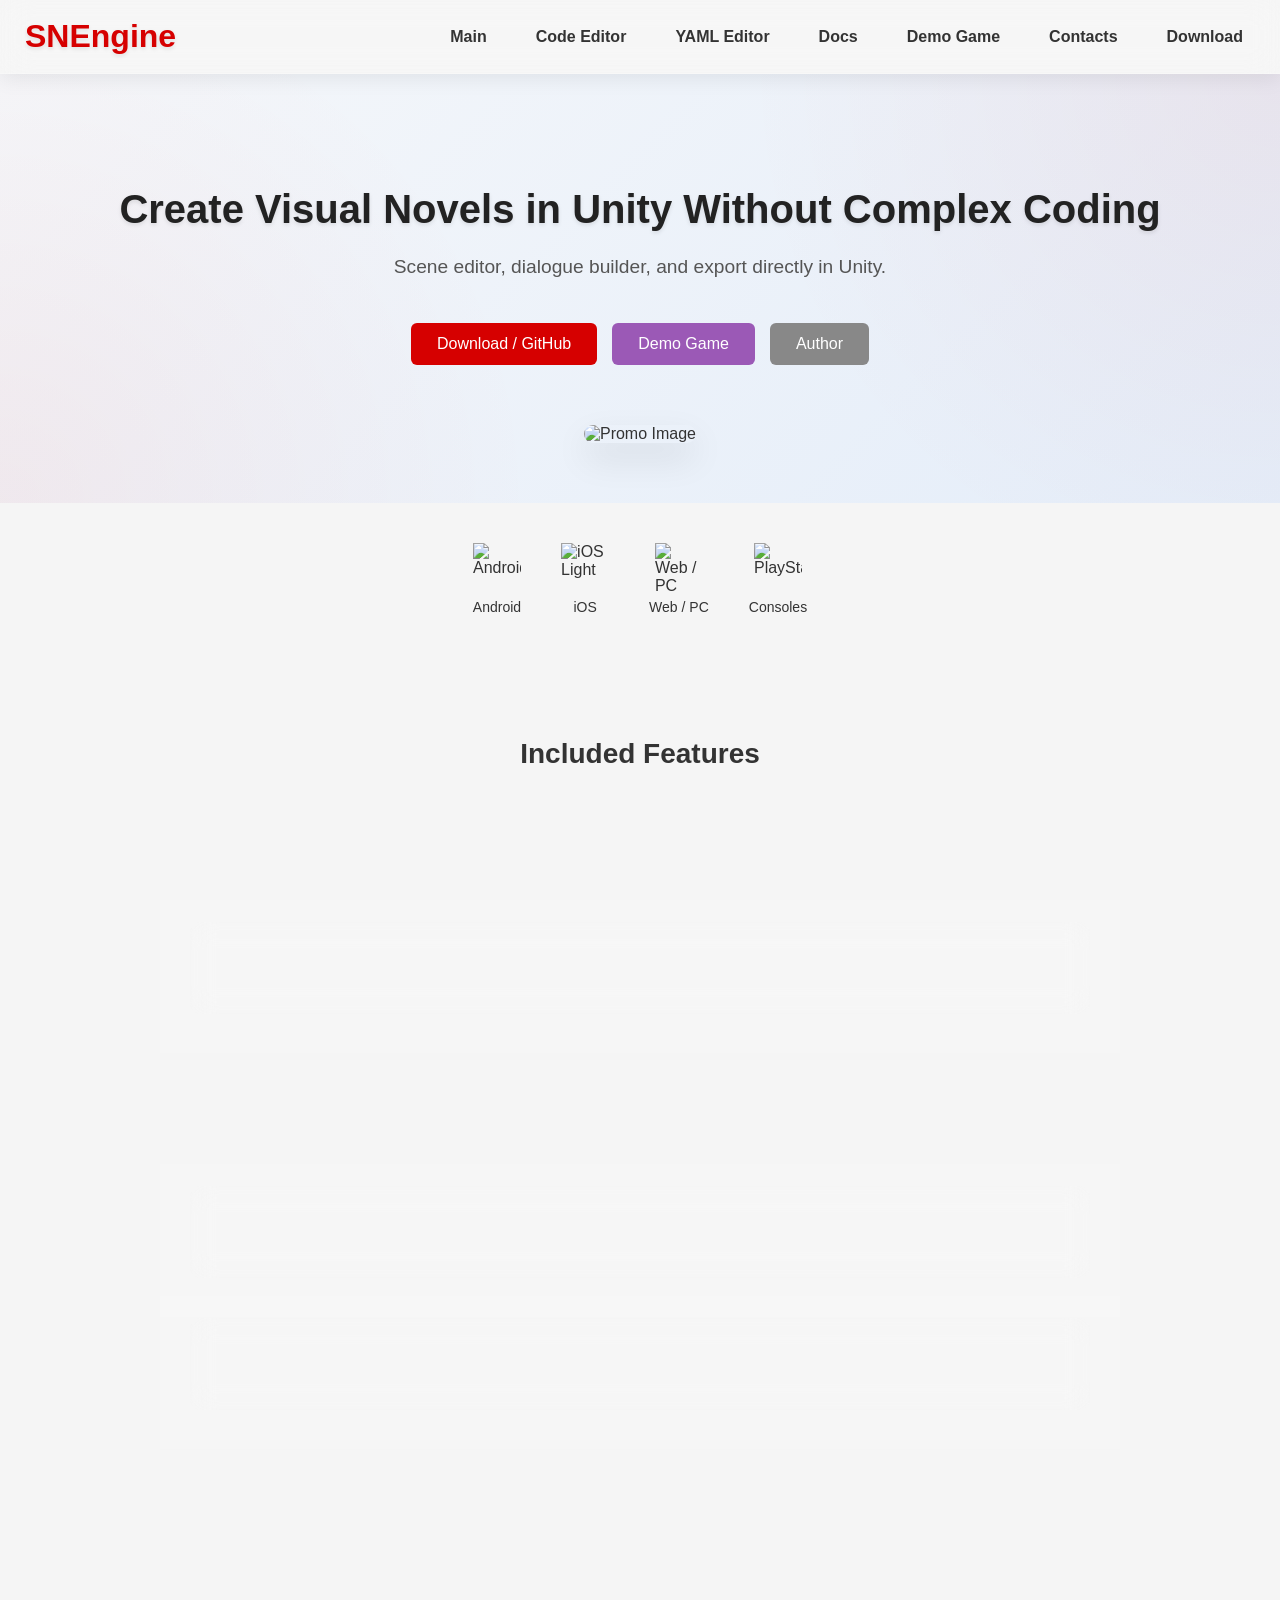
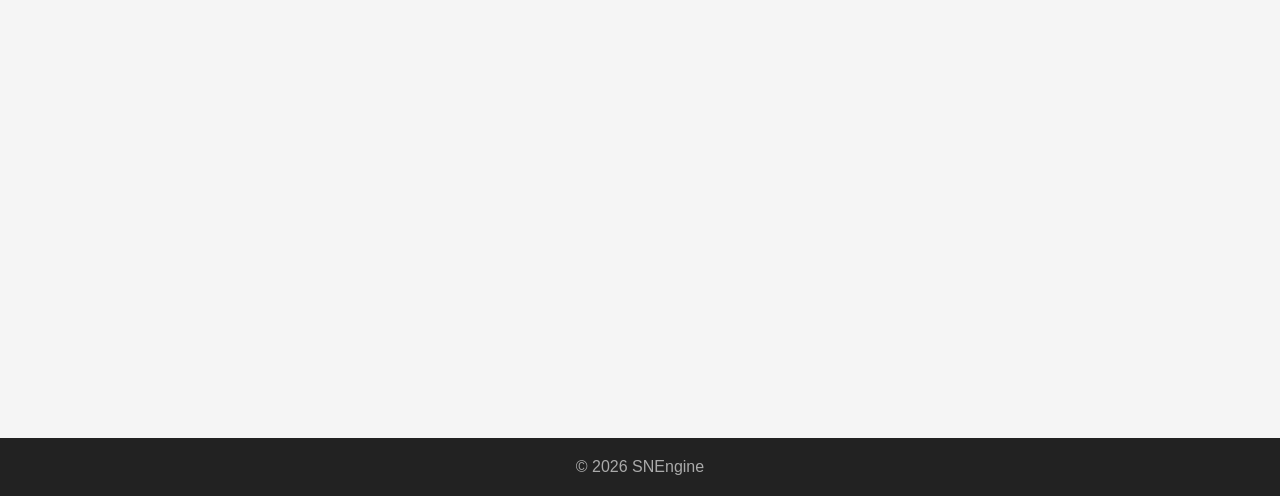
==== index.html @ 3da5b7a4 "updates" ====
<!DOCTYPE html>
<html lang="en">
<head>
  <meta charset="UTF-8">
  <meta name="viewport" content="width=device-width, initial-scale=1.0">
  <title>SNEngine — Unity Visual Novel Package</title>
  <link rel="stylesheet" href="styles.css">
  <link rel="icon" type="image/x-icon" href="icon.ico">
  <link rel="icon" type="image/png" href="icon.png">
</head>
<body>
<header class="header">
  <div class="logo">SNEngine</div>
  <nav class="nav">
    <a href="#main">Main</a>
    <a href="code-editor.html">Code Editor</a>
    <a href="yaml-editor.html">YAML Editor</a>
    <a href="https://github.com/SNEngine/SNEngineDocs/wiki/" target="_blank">Docs</a>
    <a href="https://github.com/SNEngine/Nagatoro-Novel-Game" target="_blank">Demo Game</a>
    <a href="https://t.me/Siphome" target="_blank">Contacts</a>
    <a href="https://github.com/Siphoin/SNEngine" target="_blank">Download</a>
  </nav>
</header>

<section class="hero" id="main">
  <h2>Create Visual Novels in Unity Without Complex Coding</h2>
  <p>Scene editor, dialogue builder, and export directly in Unity.</p>
  <div class="hero-buttons">
    <button class="cta" onclick="window.open('https://github.com/Siphoin/SNEngine', '_blank')">Download / GitHub</button>
    <button class="cta demo-btn" onclick="window.open('https://github.com/Siphoin/Nagatoro-Novel-Game', '_blank')">Demo Game</button>
    <button class="author-btn" onclick="window.open('https://github.com/Siphoin', '_blank')">Author</button>
  </div>
  <img src="images/promo.png" alt="Promo Image">
</section>

  <section class="platforms">
    <div class="platform">
      <img src="images/android.png" alt="Android">
      <span>Android</span>
    </div>
    <div class="platform">
      <img class="ios-light" src="images/ios-light.png" alt="iOS Light">
      <img class="ios-dark" src="images/ios-dark.png" alt="iOS Dark">
      <span>iOS</span>
    </div>
    <div class="platform">
      <img src="images/web.png" alt="Web / PC">
      <span>Web / PC</span>
    </div>
    <div class="platform">
      <img src="images/playstation.png" alt="PlayStation">
      <span>Consoles</span>
    </div>
  </section>

  <section class="section" id="download">
    <h2>Included Features</h2>
    <div class="features-list">
      <div class="feature reveal left">
        <img src="images/feature1.png" alt="Dialogue System">
        <p>Node-based Dialogue System</p>
      </div>
      <div class="feature reveal right">
        <img src="images/feature2.png" alt="Main Menu">
        <p>Main Menu</p>
      </div>
      <div class="feature reveal left">
        <img src="images/feature3.png" alt="Save System">
        <p>Ready-to-use Save System</p>
      </div>
      <div class="feature reveal right">
        <img src="images/feature4.png" alt="Shaders">
        <p>Shaders</p>
      </div>
      <div class="feature reveal left">
        <img src="images/feature5.png" alt="Customization">
        <p>Customization</p>
      </div>
      <div class="feature reveal right">
        <img src="images/feature6.png" alt="Addons">
        <p>Addons & Plugin Extension</p>
      </div>
      <div class="feature reveal left">
        <img src="images/feature7.png" alt="Input System">
        <p>Cross-platform Input System</p>
      </div>
      <div class="feature reveal right">
        <img src="images/feature8.png" alt="Easy Localization">
        <p>Easy Localization for Games</p>
      </div>
      <div class="feature reveal left">
        <img src="images/feature9.png" alt="Audio">
        <p>Simple Audio system</p>
      </div>
    </div>
  </section>


  <footer class="footer">
    © <span id="currentYear"></span> SNEngine
  </footer>

  <script>
    document.getElementById('currentYear').textContent = new Date().getFullYear();

    const reveals = document.querySelectorAll('.reveal');
    function revealOnScroll() {
      const trigger = window.innerHeight * 0.85;
      reveals.forEach((el, index) => {
        const rect = el.getBoundingClientRect().top;
        if (rect < trigger && rect + el.offsetHeight > 0) {
          // Add a slight delay for staggered animation
          setTimeout(() => {
            el.classList.add('visible');
          }, index * 100);
        } else {
          el.classList.remove('visible');
        }
      });
    }

    // Header scroll effect
    const header = document.querySelector('.header');
    window.addEventListener('scroll', () => {
      if (window.scrollY > 50) {
        header.classList.add('scrolled');
      } else {
        header.classList.remove('scrolled');
      }
    });

    // Set active navigation link based on current page
    const currentPage = window.location.pathname.split('/').pop();
    const navLinks = document.querySelectorAll('.nav a');
    navLinks.forEach(link => {
      if (link.getAttribute('href') === currentPage ||
          (currentPage === '' && link.getAttribute('href') === '#main')) {
        link.classList.add('active');
      }
    });

    window.addEventListener('scroll', revealOnScroll);
    window.addEventListener('resize', revealOnScroll);
    revealOnScroll();
  </script>
</body>
</html>
---- styles.css ----
/* Общие стили */
body {
    margin: 0;
    padding: 0;
    font-family: Arial, sans-serif;
    background: #f5f5f5;
    color: #333;
}

/* Header */
.header {
    backdrop-filter: blur(15px);
    background: rgba(255, 255, 255, 0.15);
    border-bottom: 1px solid rgba(255, 255, 255, 0.2);
    box-shadow: 0 4px 20px rgba(0,0,0,0.08);
    color: white;
    padding: 18px 25px;
    display: flex;
    justify-content: space-between;
    align-items: center;
    position: sticky;
    top: 0;
    z-index: 50;
    transition: all 0.3s ease;
}

.header.scrolled {
    background: rgba(255, 255, 255, 0.95);
    backdrop-filter: blur(20px);
    box-shadow: 0 4px 25px rgba(0,0,0,0.15);
}

.logo {
    font-size: 32px;
    font-weight: bold;
    color: #d60000;
    text-shadow: 0 2px 4px rgba(0,0,0,0.1);
    transition: all 0.3s ease;
}

.nav {
    display: flex;
    gap: 25px;
}

.nav a {
    color: #333;
    text-decoration: none;
    font-weight: 600;
    font-size: 16px;
    padding: 8px 12px;
    border-radius: 6px;
    transition: all 0.3s ease;
    position: relative;
}

.nav a:hover {
    color: #d60000;
    background: rgba(214, 0, 0, 0.08);
}

.nav a.active {
    color: #d60000;
    background: rgba(214, 0, 0, 0.15);
}

/* Dark mode header adjustments */
@media (prefers-color-scheme: dark) {
    .header {
        background: rgba(30, 30, 30, 0.7);
        border-bottom: 1px solid rgba(255, 255, 255, 0.1);
    }

    .header.scrolled {
        background: rgba(30, 30, 30, 0.95);
    }

    .nav a {
        color: #ddd;
    }

    .nav a:hover {
        background: rgba(214, 0, 0, 0.15);
    }

    .nav a.active {
        background: rgba(214, 0, 0, 0.25);
    }
}

/* Hero */
.hero {
    text-align: center;
    padding: 80px 20px 60px;
    background: linear-gradient(135deg, #f5f7fa 0%, #e4edf9 100%);
    position: relative;
    overflow: hidden;
    color: #333;
}

/* YAML Editor Hero Section - Different background */
.yaml-hero-section {
    background: linear-gradient(135deg, #f0f7f5 0%, #e0f0e9 100%);
}

.hero::before {
    content: "";
    position: absolute;
    top: 0;
    left: 0;
    right: 0;
    bottom: 0;
    background: radial-gradient(circle at top right, rgba(214, 0, 0, 0.05) 0%, transparent 40%),
                radial-gradient(circle at bottom left, rgba(214, 0, 0, 0.05) 0%, transparent 40%);
    pointer-events: none;
}

.hero h2 {
    position: relative;
    font-size: 2.5rem;
    margin-bottom: 20px;
    color: #222;
    text-shadow: 0 2px 4px rgba(0,0,0,0.1);
}

.hero p {
    position: relative;
    font-size: 1.2rem;
    max-width: 700px;
    margin: 0 auto 40px;
    color: #555;
    line-height: 1.6;
}

/* Dark mode adjustments for hero section */
@media (prefers-color-scheme: dark) {
    .hero {
        background: linear-gradient(135deg, #2c2c2c 0%, #1a1a2e 100%);
        color: #eee;
    }

    .hero h2 {
        color: #fff;
        text-shadow: 0 2px 4px rgba(0,0,0,0.3);
    }

    .hero p {
        color: #ccc;
    }
}

.hero img {
    max-width: 100%;
    border-radius: 12px;
    box-shadow: 0 15px 35px rgba(0,0,0,0.1);
    margin-top: 20px;
}

.hero-buttons {
    display: flex;
    justify-content: center;
    gap: 15px;
    flex-wrap: wrap;
    margin-bottom: 40px;
    position: relative;
}

.cta {
    padding: 12px 26px;
    font-size: 16px;
    border: none;
    border-radius: 6px;
    background: #d60000;
    color: white;
    cursor: pointer;
    transition: 0.2s;
}

.cta:hover {
    background: #b10000;
}

.author-btn {
    padding: 12px 26px;
    font-size: 16px;
    border: none;
    border-radius: 6px;
    background: #888;
    color: white;
    cursor: pointer;
    transition: 0.2s;
}

.author-btn:hover {
    background: #555;
}

/* Demo Game button (фиолетовый) */
.demo-btn {
    background-color: #9b59b6;
    color: white;
}

.demo-btn:hover {
    background-color: #8e44ad;
}

/* Section */
.section {
    padding: 60px 20px;
    text-align: center;
    color: #333;
}

/* Carousel Section */
.carousel-container {
    position: relative;
    max-width: 800px;
    margin: 0 auto;
    padding: 20px;
    display: flex;
    flex-direction: column;
    align-items: center;
}

.carousel {
    position: relative;
    width: 100%;
    height: 400px;
    overflow: hidden;
    border-radius: 12px;
    box-shadow: 0 10px 30px rgba(0,0,0,0.15);
    background: #f5f5f5;
    backdrop-filter: blur(5px);
    display: flex;
    align-items: center;
    justify-content: center;
}

.carousel-image {
    width: 100%;
    height: 100%;
    object-fit: contain;
    opacity: 0;
    transition: opacity 0.5s ease;
    position: absolute;
    top: 0;
    left: 0;
    right: 0;
    bottom: 0;
    margin: auto;
}

.carousel-image.active {
    opacity: 1;
}

.carousel-nav {
    display: flex;
    justify-content: space-between;
    margin-top: 15px;
    max-width: 800px;
    width: 100%;
    padding: 0 20px;
    box-sizing: border-box;
}

.carousel-btn {
    background: rgba(255, 255, 255, 0.8);
    border: none;
    width: 45px;
    height: 45px;
    border-radius: 50%;
    font-size: 18px;
    cursor: pointer;
    box-shadow: 0 2px 10px rgba(0,0,0,0.2);
    transition: all 0.3s ease;
    z-index: 10;
    margin: 0 10px;
}

.carousel-btn:hover {
    background: rgba(255, 255, 255, 1);
    transform: scale(1.1);
}

.carousel-indicators {
    display: flex;
    justify-content: center;
    gap: 10px;
    margin-top: 15px;
}

.indicator {
    width: 12px;
    height: 12px;
    border-radius: 50%;
    background: rgba(200, 200, 200, 0.5);
    cursor: pointer;
    transition: background 0.3s ease;
}

.indicator.active {
    background: #d60000;
}

.screenshot:hover {
    transform: translateY(-5px);
    box-shadow: 0 15px 35px rgba(0,0,0,0.2);
}

/* Purpose Content Styling */
.purpose-content {
    max-width: 800px;
    margin: 0 auto 40px;
    text-align: left;
    line-height: 1.8;
}

.purpose-content p {
    margin: 15px 0;
    padding: 15px 0;
}

/* File Types Grid */
.file-types-grid {
    display: grid;
    grid-template-columns: repeat(auto-fit, minmax(280px, 1fr));
    gap: 25px;
    width: 90%;
    max-width: 1000px;
    margin: 30px auto;
}

.file-type-card {
    background: rgba(255, 255, 255, 0.1);
    border-radius: 12px;
    padding: 25px;
    text-align: center;
    transition: all 0.3s ease;
    backdrop-filter: blur(10px);
    border: 1px solid rgba(255, 255, 255, 0.15);
}

.file-type-card:hover {
    transform: translateY(-5px);
    box-shadow: 0 12px 30px rgba(0,0,0,0.2);
    background: rgba(255, 255, 255, 0.15);
}

.file-icon {
    font-size: 40px;
    margin-bottom: 15px;
}

.file-type-card h3 {
    margin: 15px 0 10px;
    font-size: 1.2em;
    color: #d60000;
}

.file-type-card p {
    margin: 0;
    line-height: 1.5;
    color: #555;
}

/* Dark mode adjustments for sections */
@media (prefers-color-scheme: dark) {
    .section {
        color: #eee;
    }

    .purpose-content p {
        color: #ccc;
    }

    .file-type-card p {
        color: #ccc;
    }

    .file-type-card h3 {
        color: #ff6b6b;
    }
}

/* Text alignment */
.text-center {
    text-align: center;
    max-width: 800px;
    margin: 0 auto 30px;
    line-height: 1.6;
}

.section h2 {
    font-size: 28px;
    margin-bottom: 20px;
}

/* Platforms */
.platforms {
    display: flex;
    justify-content: center;
    gap: 40px;
    align-items: center;
    padding: 40px 20px;
}

.platform {
    display: flex;
    flex-direction: column;
    align-items: center;
}

.platform img {
    width: 48px;
    height: 48px;
}

.platform span {
    margin-top: 8px;
    font-size: 14px;
}

/* Features (glass style) */
.features-list {
    display: flex;
    flex-direction: column;
    gap: 40px;
    width: 80%;
    max-width: 900px;
    margin: auto;
}

.feature {
    display: flex;
    align-items: center;
    gap: 30px;
    opacity: 0;
    transform: translateY(40px);
    transition: 0.8s ease;
    border-radius: 12px;
    padding: 20px;
    backdrop-filter: blur(12px);
    background: rgba(255, 255, 255, 0.15);
    border: 1px solid rgba(255, 255, 255, 0.2);
    box-shadow: 0 8px 20px rgba(0,0,0,0.08);
}

.feature:nth-child(even) {
    background: rgba(255, 255, 255, 0.12);
}

.feature img {
    width: 300px;
    border-radius: 12px;
}

.feature.left { flex-direction: row; }
.feature.right { flex-direction: row-reverse; }
.feature.visible { opacity: 1; transform: translateY(0); }

/* Feature Grid for Editor Pages */
.features-grid {
    display: grid;
    grid-template-columns: repeat(auto-fill, minmax(280px, 1fr));
    gap: 25px;
    width: 90%;
    max-width: 1200px;
    margin: 0 auto;
}

.feature-card {
    background: rgba(255, 255, 255, 0.1);
    border-radius: 16px;
    padding: 30px;
    text-align: center;
    transition: all 0.3s ease;
    backdrop-filter: blur(10px);
    border: 1px solid rgba(255, 255, 255, 0.15);
    opacity: 0;
    transform: translateY(20px);
    transition: opacity 0.6s ease, transform 0.6s ease, box-shadow 0.3s ease;
    color: #333;
}

.feature-card:hover {
    transform: translateY(-5px);
    box-shadow: 0 12px 30px rgba(0,0,0,0.2);
    background: rgba(255, 255, 255, 0.15);
}

.feature-card.visible {
    opacity: 1;
    transform: translateY(0);
}

.feature-icon {
    font-size: 40px;
    margin-bottom: 15px;
}

.feature-card h3 {
    margin: 15px 0 10px;
    font-size: 1.3em;
    color: #d60000;
}

.feature-card p {
    margin: 0;
    line-height: 1.5;
    color: #555;
}

/* Dark mode adjustments for feature cards */
@media (prefers-color-scheme: dark) {
    .feature-card {
        color: #eee;
    }

    .feature-card p {
        color: #ccc;
    }

    .feature-card h3 {
        color: #ff6b6b;
    }
}

/* Footer */
.footer {
    background: #222;
    color: #aaa;
    text-align: center;
    padding: 20px;
    margin-top: 40px;
}

/* Dark mode */
@media (prefers-color-scheme: dark) {
    body { background: #1e1e1e; color: #eee; }
    .header { background: rgba(17,17,17,0.6); border-bottom: 1px solid rgba(255,255,255,0.06); }
    .hero { background: #2c2c2c; }
    .feature {
        background: rgba(50,50,50,0.25);
        border: 1px solid rgba(255,255,255,0.08);
        box-shadow: 0 8px 20px rgba(0,0,0,0.25);
        color: white;
    }
    .feature:nth-child(even) { background: rgba(50,50,50,0.2); }
    .cta { background: #b10000; color: white; }
    .cta:hover { background: #d60000; }
    .demo-btn { background-color: #8e44ad; }
    .demo-btn:hover { background-color: #9b59b6; }
    .ios-light { display: none; }
    .ios-dark { display: inline; }
}

/* Light mode */
@media (prefers-color-scheme: light) {
    .ios-light { display: inline; }
    .ios-dark { display: none; }
}

/* Mobile adjustments */
@media (max-width: 768px) {
    .header { flex-direction: column; align-items: flex-start; padding: 10px 15px; }
    .logo { font-size: 22px; margin-bottom: 8px; }
    .nav { flex-wrap: wrap; gap: 10px; width: 100%; }
    .hero { padding: 40px 15px; }
    .hero img { width: 100%; max-width: 100%; height: auto; }
    .cta, .author-btn, .demo-btn { width: 100%; text-align: center; font-size: 14px; padding: 10px 0; margin-top: 15px; margin-bottom: 30px; }
    .section { padding: 40px 15px; }
    .section h2 { font-size: 24px; }
    .platforms { flex-direction: column; gap: 20px; }
    .feature { flex-direction: column !important; gap: 20px; }
    .feature img { width: 100%; max-width: 100%; }
    .features-list { width: 100%; gap: 30px; }
}

/* Extra small screens */
@media (max-width: 480px) {
    .header { padding: 8px 12px; }
    .logo { font-size: 20px; }
    .nav { gap: 8px; }
    .hero { padding: 30px 10px; }
    .section h2 { font-size: 20px; }
    .cta, .author-btn, .demo-btn { font-size: 13px; padding: 8px 0; margin-top: 12px; margin-bottom: 20px; }
}
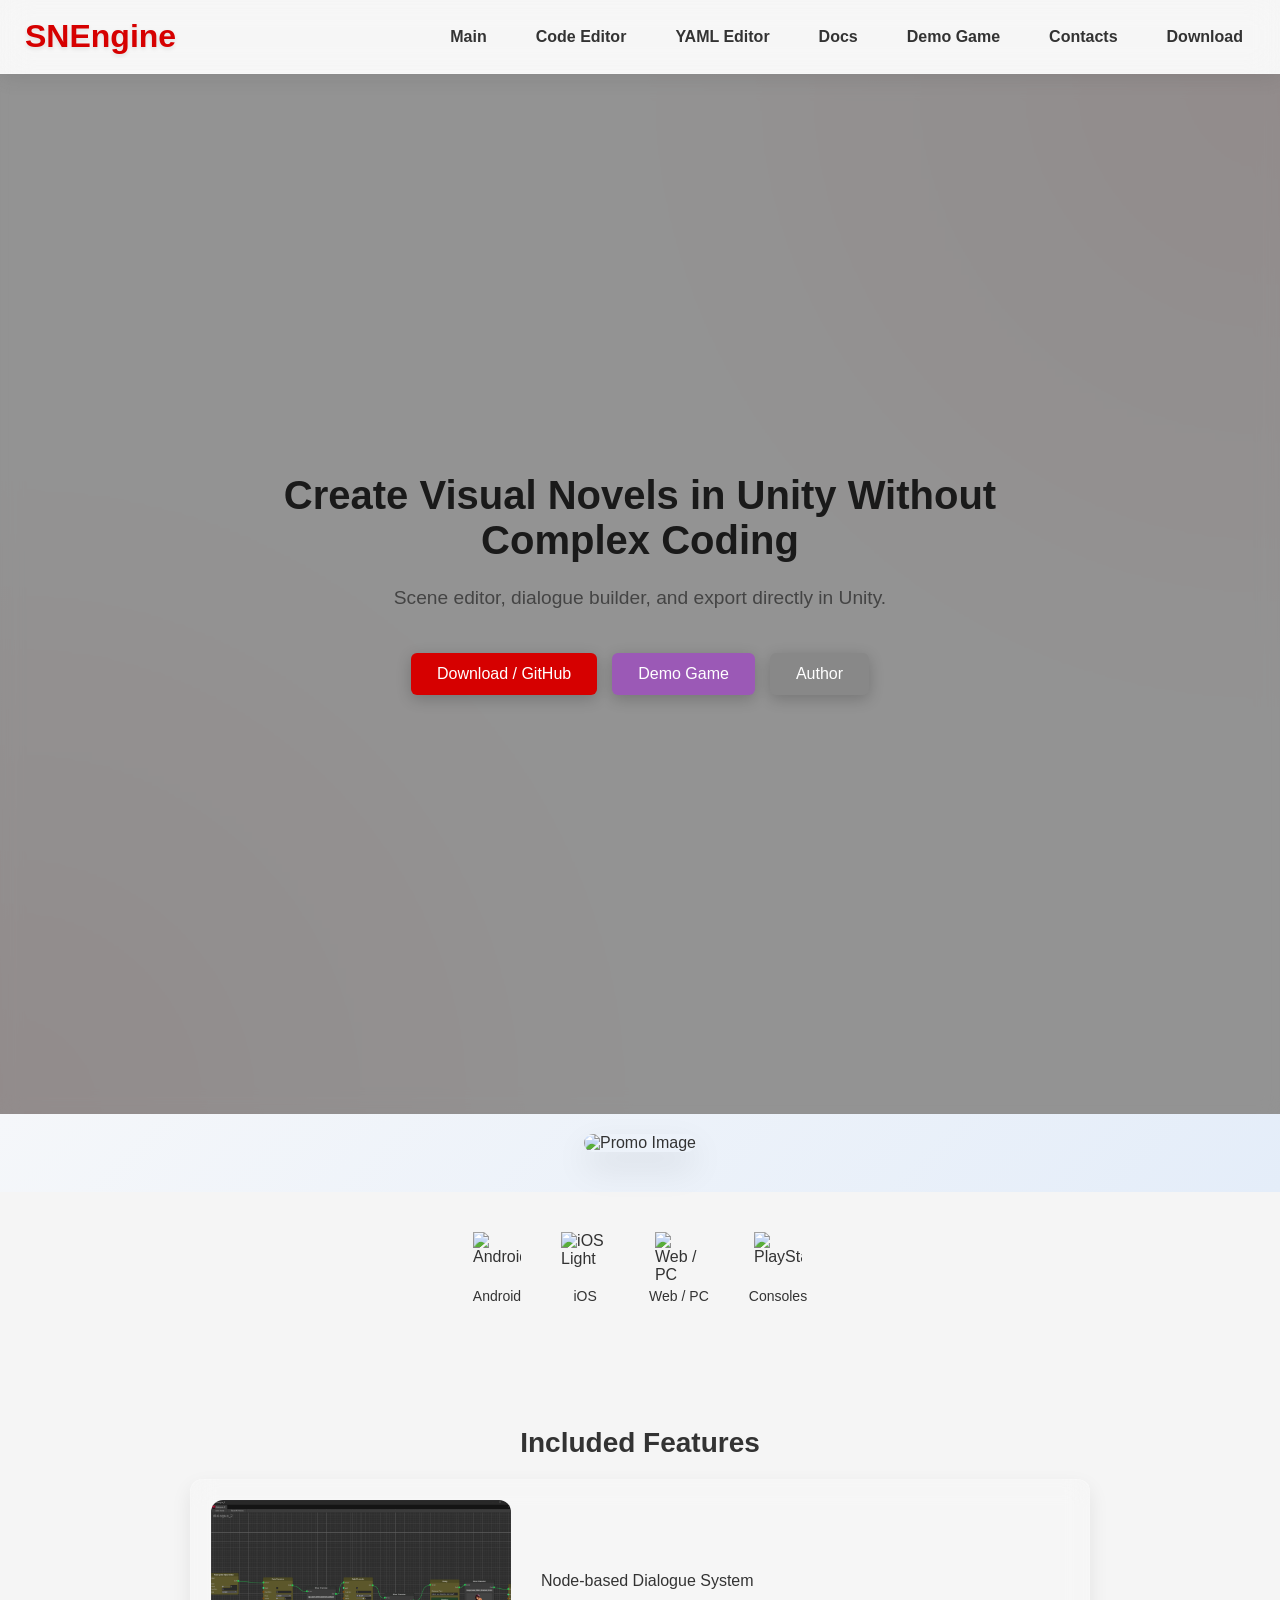
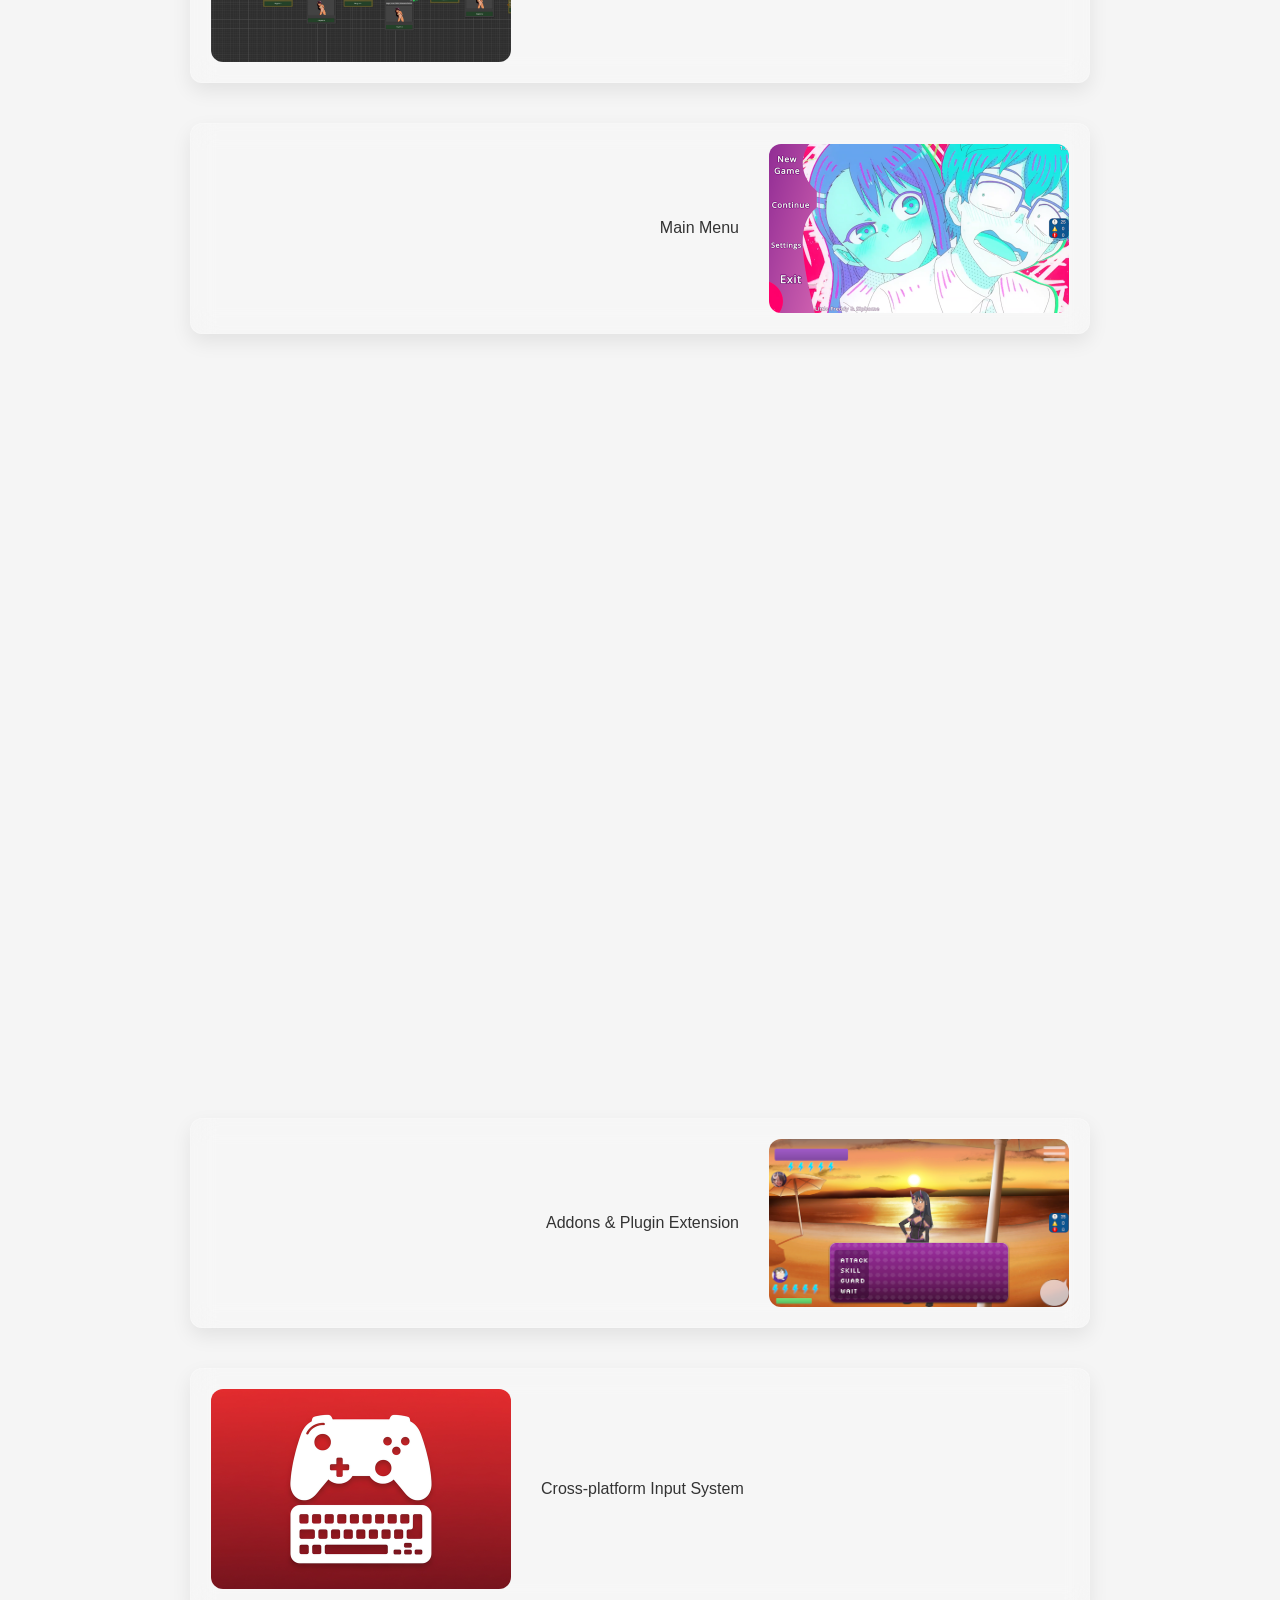
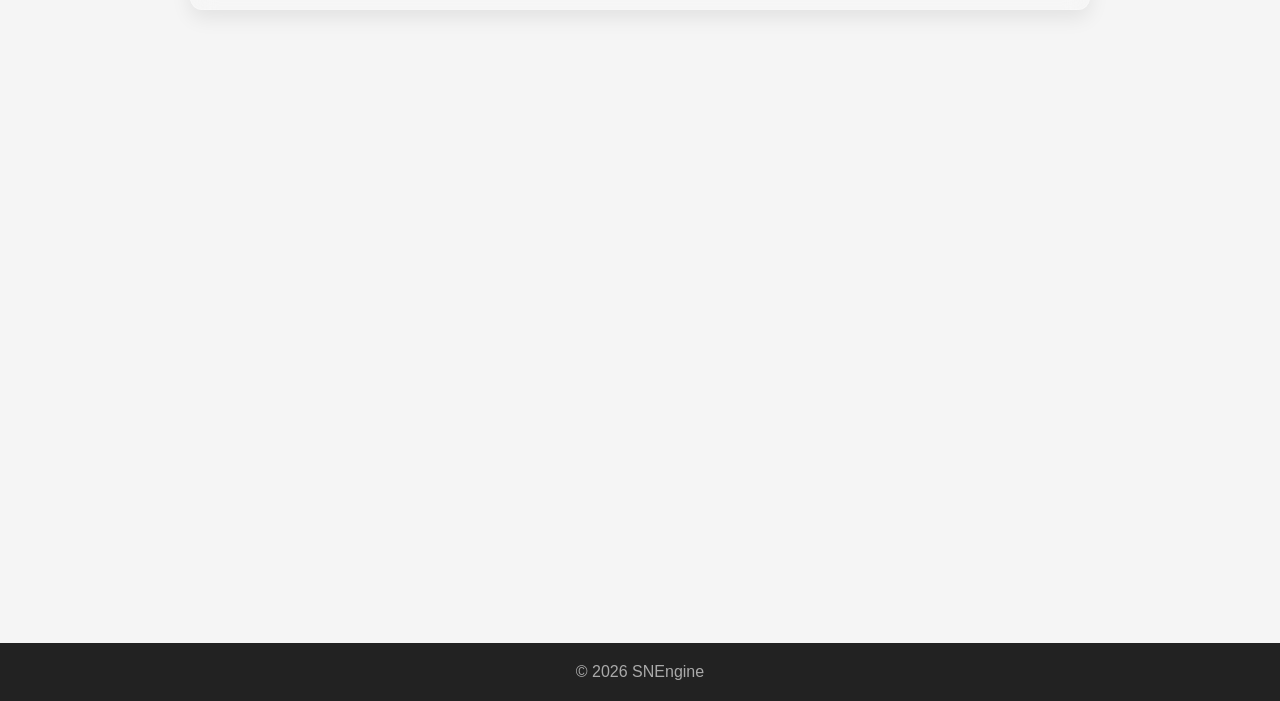
==== commit b55e2668: "fixs" ====
--- a/index.html
+++ b/index.html
@@ -23,13 +23,28 @@
 </header>
 
 <section class="hero" id="main">
-  <h2>Create Visual Novels in Unity Without Complex Coding</h2>
-  <p>Scene editor, dialogue builder, and export directly in Unity.</p>
-  <div class="hero-buttons">
-    <button class="cta" onclick="window.open('https://github.com/Siphoin/SNEngine', '_blank')">Download / GitHub</button>
-    <button class="cta demo-btn" onclick="window.open('https://github.com/Siphoin/Nagatoro-Novel-Game', '_blank')">Demo Game</button>
-    <button class="author-btn" onclick="window.open('https://github.com/Siphoin', '_blank')">Author</button>
+  <!-- Background Video -->
+  <video autoplay muted playsinline class="hero-video">
+    <source src="images/background-video.mp4" type="video/mp4">
+    Your browser does not support the video tag.
+  </video>
+
+  <!-- Blurred overlay background for entire hero section -->
+  <div class="hero-blur-overlay"></div>
+
+  <div class="hero-content">
+    <h2>Create Visual Novels in Unity Without Complex Coding</h2>
+    <p>Scene editor, dialogue builder, and export directly in Unity.</p>
+    <div class="hero-buttons">
+      <button class="cta" onclick="window.open('https://github.com/Siphoin/SNEngine', '_blank')">Download / GitHub</button>
+      <button class="cta demo-btn" onclick="window.open('https://github.com/Siphoin/Nagatoro-Novel-Game', '_blank')">Demo Game</button>
+      <button class="author-btn" onclick="window.open('https://github.com/Siphoin', '_blank')">Author</button>
+    </div>
   </div>
+</section>
+
+<!-- Promo Image Section -->
+<section class="promo-section">
   <img src="images/promo.png" alt="Promo Image">
 </section>
 
@@ -139,6 +154,21 @@
       }
     });
 
+    // Ensure video loops properly with a delay
+    const video = document.querySelector('.hero-video');
+    if (video) {
+      // Remove the default loop attribute and handle looping manually
+      video.loop = false;
+
+      video.addEventListener('ended', function() {
+        // Add a delay before restarting the video
+        setTimeout(() => {
+          this.currentTime = 0;
+          this.play();
+        }, 5000); // 5000ms (5 seconds) delay before restart
+      });
+    }
+
     window.addEventListener('scroll', revealOnScroll);
     window.addEventListener('resize', revealOnScroll);
     revealOnScroll();
--- a/styles.css
+++ b/styles.css
@@ -92,15 +92,33 @@
 .hero {
     text-align: center;
     padding: 80px 20px 60px;
-    background: linear-gradient(135deg, #f5f7fa 0%, #e4edf9 100%);
     position: relative;
     overflow: hidden;
     color: #333;
+    min-height: 100vh; /* Ensure it fills the viewport */
+    display: flex;
+    flex-direction: column;
+    justify-content: center;
+    align-items: center;
 }
 
 /* YAML Editor Hero Section - Different background */
 .yaml-hero-section {
     background: linear-gradient(135deg, #f0f7f5 0%, #e0f0e9 100%);
+    color: #333;
+}
+
+/* Adjust padding for mobile to ensure content is properly positioned */
+@media (max-width: 768px) {
+    .hero {
+        padding: 60px 15px 40px;
+    }
+}
+
+@media (max-width: 480px) {
+    .hero {
+        padding: 40px 10px 20px;
+    }
 }
 
 .hero::before {
@@ -115,12 +133,95 @@
     pointer-events: none;
 }
 
+/* Background Video Styles */
+.hero-video {
+    position: absolute;
+    top: 0;
+    left: 0;
+    width: 100%;
+    height: 100%;
+    object-fit: cover;
+    z-index: -1;
+    opacity: 0.7; /* Adjust this value to control darkness */
+    /* Ensure video remains centered and covers entire area */
+    min-width: 100%;
+    min-height: 100%;
+    /* Prevent overflow on mobile */
+    max-width: 100%;
+    max-height: 100%;
+}
+
+/* Blurred overlay background for entire hero section */
+.hero-blur-overlay {
+    position: absolute;
+    top: 0;
+    left: 0;
+    width: 100%;
+    height: 100%;
+    background: rgba(0, 0, 0, 0.4); /* Increased opacity for better contrast */
+    backdrop-filter: blur(10px);
+    z-index: 0; /* Behind content but above video */
+}
+
+/* Overlay to darken the video further if needed */
+.hero-content {
+    position: relative;
+    z-index: 1;
+    /* Ensure content is properly spaced within the flex container */
+    display: flex;
+    flex-direction: column;
+    align-items: center;
+    justify-content: center;
+    text-align: center;
+    max-width: 800px;
+    margin: 0 auto;
+    padding: 40px;
+    border-radius: 16px;
+}
+
+/* Hide video controls */
+.hero-video::-webkit-media-controls {
+    display: none !important;
+}
+
+/* Video compatibility for different browsers */
+@supports not (object-fit: cover) {
+    .hero-video {
+        /* Fallback for browsers that don't support object-fit */
+        width: 100%;
+        height: auto;
+    }
+}
+
+/* Promo Section */
+.promo-section {
+    display: flex;
+    justify-content: center;
+    align-items: center;
+    padding: 20px 20px 40px; /* Reduced top padding to minimize gap with hero section */
+    background: linear-gradient(135deg, #f5f7fa 0%, #e4edf9 100%);
+}
+
+.promo-section img {
+    max-width: 100%;
+    border-radius: 12px;
+    box-shadow: 0 15px 35px rgba(0,0,0,0.1);
+    margin: 0 auto;
+}
+
+/* Dark mode for promo section */
+@media (prefers-color-scheme: dark) {
+    .promo-section {
+        background: linear-gradient(135deg, #2c2c2c 0%, #1a1a2e 100%);
+    }
+}
+
 .hero h2 {
     position: relative;
     font-size: 2.5rem;
-    margin-bottom: 20px;
-    color: #222;
-    text-shadow: 0 2px 4px rgba(0,0,0,0.1);
+    margin: 0 0 20px 0;
+    color: white;
+    text-shadow: 0 2px 10px rgba(0, 0, 0, 0.8);
 }
 
 .hero p {
@@ -128,14 +229,33 @@
     font-size: 1.2rem;
     max-width: 700px;
     margin: 0 auto 40px;
-    color: #555;
+    color: white;
     line-height: 1.6;
+    text-shadow: 0 1px 3px rgba(0, 0, 0, 0.8);
+}
+
+/* Specific styles for hero content elements */
+.hero-content h2 {
+    margin-top: 0;
+    margin-bottom: 20px;
+}
+
+.hero-content p {
+    margin-top: 0;
+    margin-bottom: 40px;
+}
+
+.hero-content .hero-buttons {
+    margin-bottom: 40px;
+}
+
+.hero-content img {
+    margin-top: 20px;
 }
 
 /* Dark mode adjustments for hero section */
 @media (prefers-color-scheme: dark) {
     .hero {
-        background: linear-gradient(135deg, #2c2c2c 0%, #1a1a2e 100%);
         color: #eee;
     }
 
@@ -146,6 +266,51 @@
 
     .hero p {
         color: #ccc;
+    }
+
+    .yaml-hero-section {
+        background: linear-gradient(135deg, #2a3a3a 0%, #1a2a2a 100%);
+        color: #eee;
+    }
+
+    .yaml-hero-section h2 {
+        color: #fff;
+        text-shadow: 0 2px 4px rgba(0,0,0,0.3);
+    }
+
+    .yaml-hero-section p {
+        color: #ccc;
+    }
+}
+
+/* Light mode adjustments for hero section */
+@media (prefers-color-scheme: light) {
+    .hero {
+        color: #333;
+    }
+
+    .hero h2 {
+        color: #1a1a1a;
+        text-shadow: none;
+    }
+
+    .hero p {
+        color: #444;
+        text-shadow: none;
+    }
+
+    .yaml-hero-section {
+        color: #333;
+    }
+
+    .yaml-hero-section h2 {
+        color: #1a1a1a;
+        text-shadow: none;
+    }
+
+    .yaml-hero-section p {
+        color: #444;
+        text-shadow: none;
     }
 }
 
@@ -174,10 +339,13 @@
     color: white;
     cursor: pointer;
     transition: 0.2s;
+    box-shadow: 0 4px 15px rgba(0, 0, 0, 0.2);
 }
 
 .cta:hover {
     background: #b10000;
+    transform: translateY(-2px);
+    box-shadow: 0 6px 20px rgba(0, 0, 0, 0.3);
 }
 
 .author-btn {
@@ -189,20 +357,26 @@
     color: white;
     cursor: pointer;
     transition: 0.2s;
+    box-shadow: 0 4px 15px rgba(0, 0, 0, 0.2);
 }
 
 .author-btn:hover {
     background: #555;
+    transform: translateY(-2px);
+    box-shadow: 0 6px 20px rgba(0, 0, 0, 0.3);
 }
 
 /* Demo Game button (фиолетовый) */
 .demo-btn {
     background-color: #9b59b6;
     color: white;
+    box-shadow: 0 4px 15px rgba(0, 0, 0, 0.2);
 }
 
 .demo-btn:hover {
     background-color: #8e44ad;
+    transform: translateY(-2px);
+    box-shadow: 0 6px 20px rgba(0, 0, 0, 0.3);
 }
 
 /* Section */
@@ -540,7 +714,7 @@
 @media (prefers-color-scheme: dark) {
     body { background: #1e1e1e; color: #eee; }
     .header { background: rgba(17,17,17,0.6); border-bottom: 1px solid rgba(255,255,255,0.06); }
-    .hero { background: #2c2c2c; }
+    .hero { color: #eee; }
     .feature {
         background: rgba(50,50,50,0.25);
         border: 1px solid rgba(255,255,255,0.08);
@@ -566,24 +740,99 @@
 @media (max-width: 768px) {
     .header { flex-direction: column; align-items: flex-start; padding: 10px 15px; }
     .logo { font-size: 22px; margin-bottom: 8px; }
-    .nav { flex-wrap: wrap; gap: 10px; width: 100%; }
-    .hero { padding: 40px 15px; }
+    .nav {
+        flex-wrap: wrap;
+        gap: 8px;
+        width: 100%;
+        justify-content: center; /* Center nav items to prevent overflow */
+    }
+    .hero {
+        padding: 40px 15px;
+        min-height: auto; /* Allow to adjust based on content */
+    }
+    .hero-content {
+        padding: 20px;
+        margin: 0 10px;
+        max-width: calc(100% - 20px); /* Account for margins */
+    }
     .hero img { width: 100%; max-width: 100%; height: auto; }
-    .cta, .author-btn, .demo-btn { width: 100%; text-align: center; font-size: 14px; padding: 10px 0; margin-top: 15px; margin-bottom: 30px; }
+    .cta, .author-btn, .demo-btn {
+        width: 100%;
+        text-align: center;
+        font-size: 14px;
+        padding: 10px 0; /* Increased padding for better touch targets */
+        margin-top: 8px; /* Reduced margin */
+        margin-bottom: 10px; /* Reduced margin */
+    }
+    .hero-buttons {
+        flex-direction: column;
+        gap: 8px; /* Further reduce gap between buttons */
+    }
     .section { padding: 40px 15px; }
     .section h2 { font-size: 24px; }
     .platforms { flex-direction: column; gap: 20px; }
     .feature { flex-direction: column !important; gap: 20px; }
     .feature img { width: 100%; max-width: 100%; }
     .features-list { width: 100%; gap: 30px; }
+    .promo-section {
+        padding: 10px 15px 30px;
+    }
+    .promo-section img {
+        max-width: 100%;
+        height: auto;
+    }
+    .hero h2 {
+        font-size: 2rem;
+        margin-bottom: 15px;
+    }
+    .hero p {
+        font-size: 1rem;
+        margin-bottom: 20px;
+    }
 }
 
 /* Extra small screens */
 @media (max-width: 480px) {
     .header { padding: 8px 12px; }
     .logo { font-size: 20px; }
-    .nav { gap: 8px; }
+    .nav {
+        gap: 6px;
+        flex-wrap: wrap;
+        justify-content: center;
+    }
     .hero { padding: 30px 10px; }
+    .hero-content {
+        padding: 15px;
+        margin: 0 5px;
+        max-width: calc(100% - 10px);
+    }
     .section h2 { font-size: 20px; }
-    .cta, .author-btn, .demo-btn { font-size: 13px; padding: 8px 0; margin-top: 12px; margin-bottom: 20px; }
-}
+    .cta, .author-btn, .demo-btn {
+        font-size: 13px;
+        padding: 10px 0; /* Increased padding for better touch targets */
+        margin-top: 6px;
+        margin-bottom: 8px; /* Reduced margin */
+    }
+    .hero-buttons {
+        gap: 6px; /* Further reduce gap between buttons */
+    }
+    .promo-section {
+        padding: 5px 10px 20px;
+    }
+    .hero h2 {
+        font-size: 1.8rem;
+        margin-bottom: 12px;
+    }
+    .hero p {
+        font-size: 0.9rem;
+        margin-bottom: 15px;
+    }
+    /* Ensure video fits properly on small screens */
+    .hero-video {
+        object-position: center;
+        min-width: 100%;
+        min-height: 100%;
+        width: 100%;
+        height: 100%;
+    }
+}
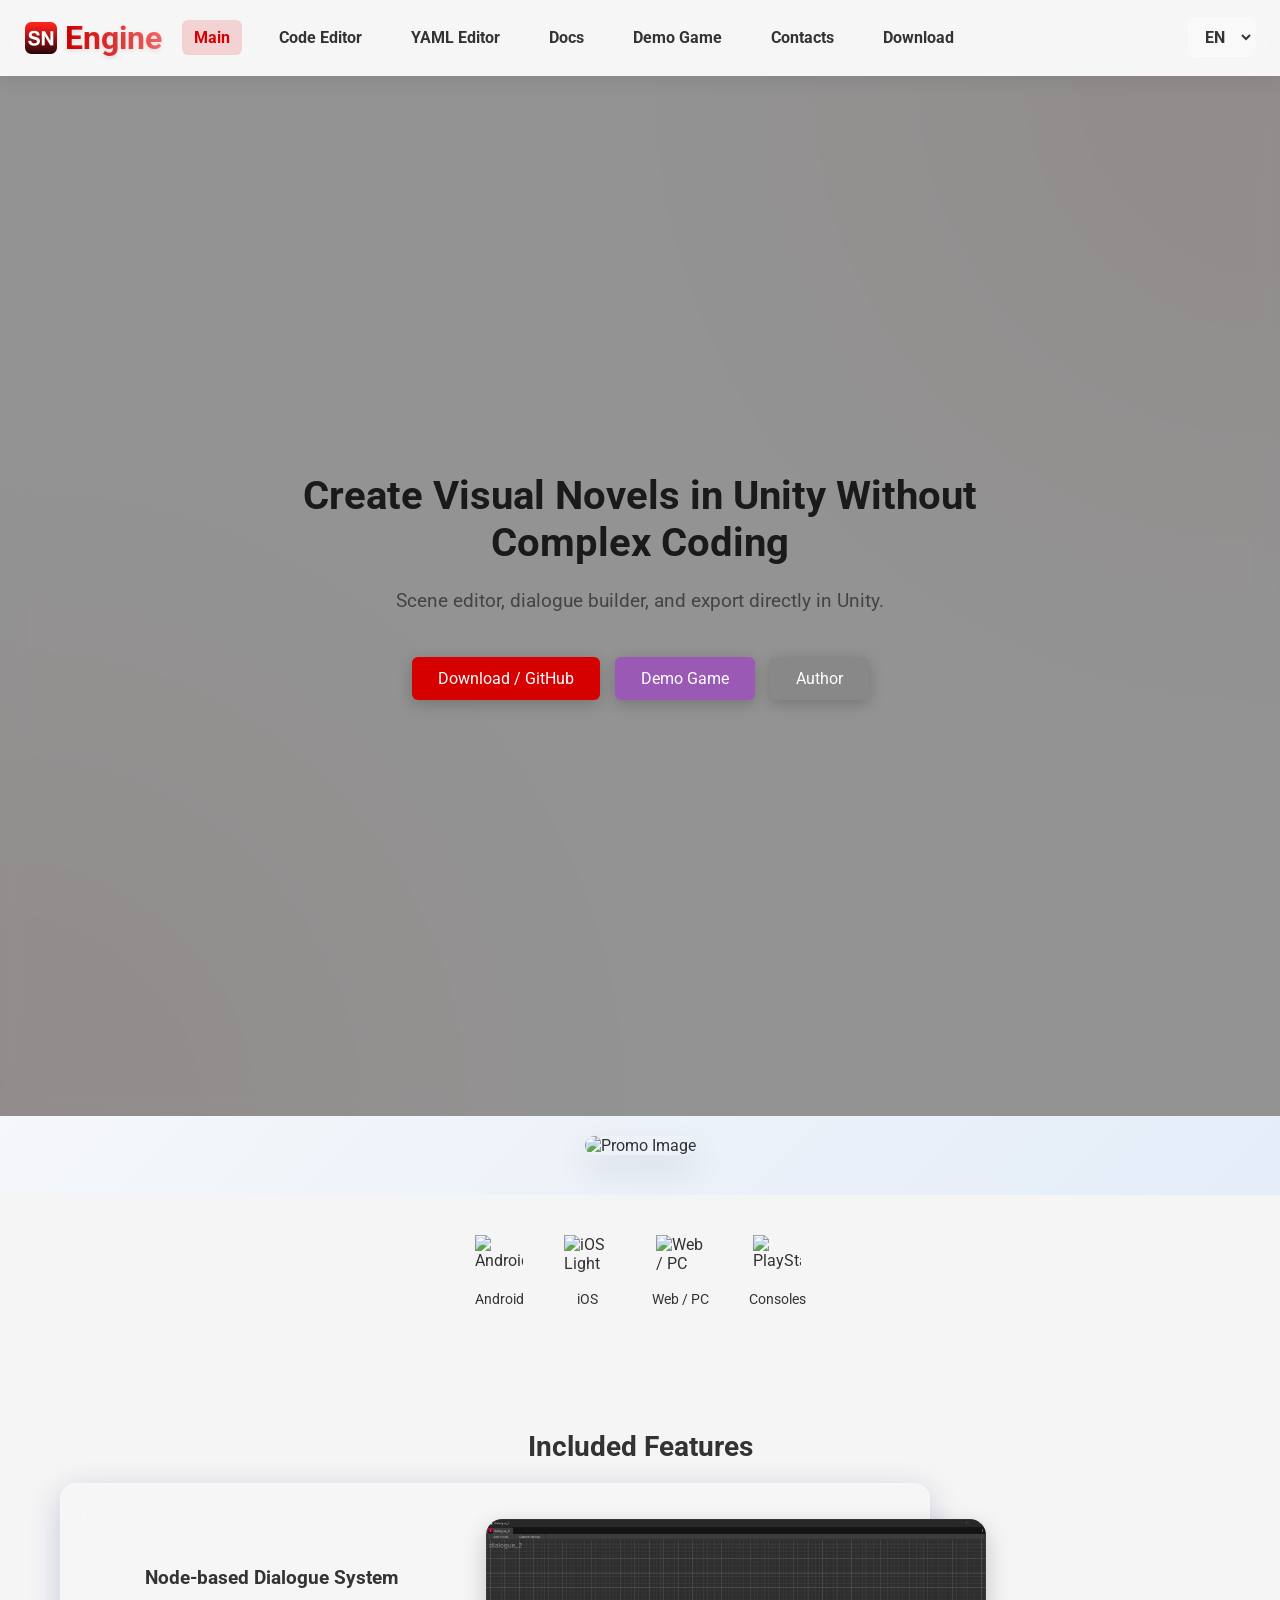
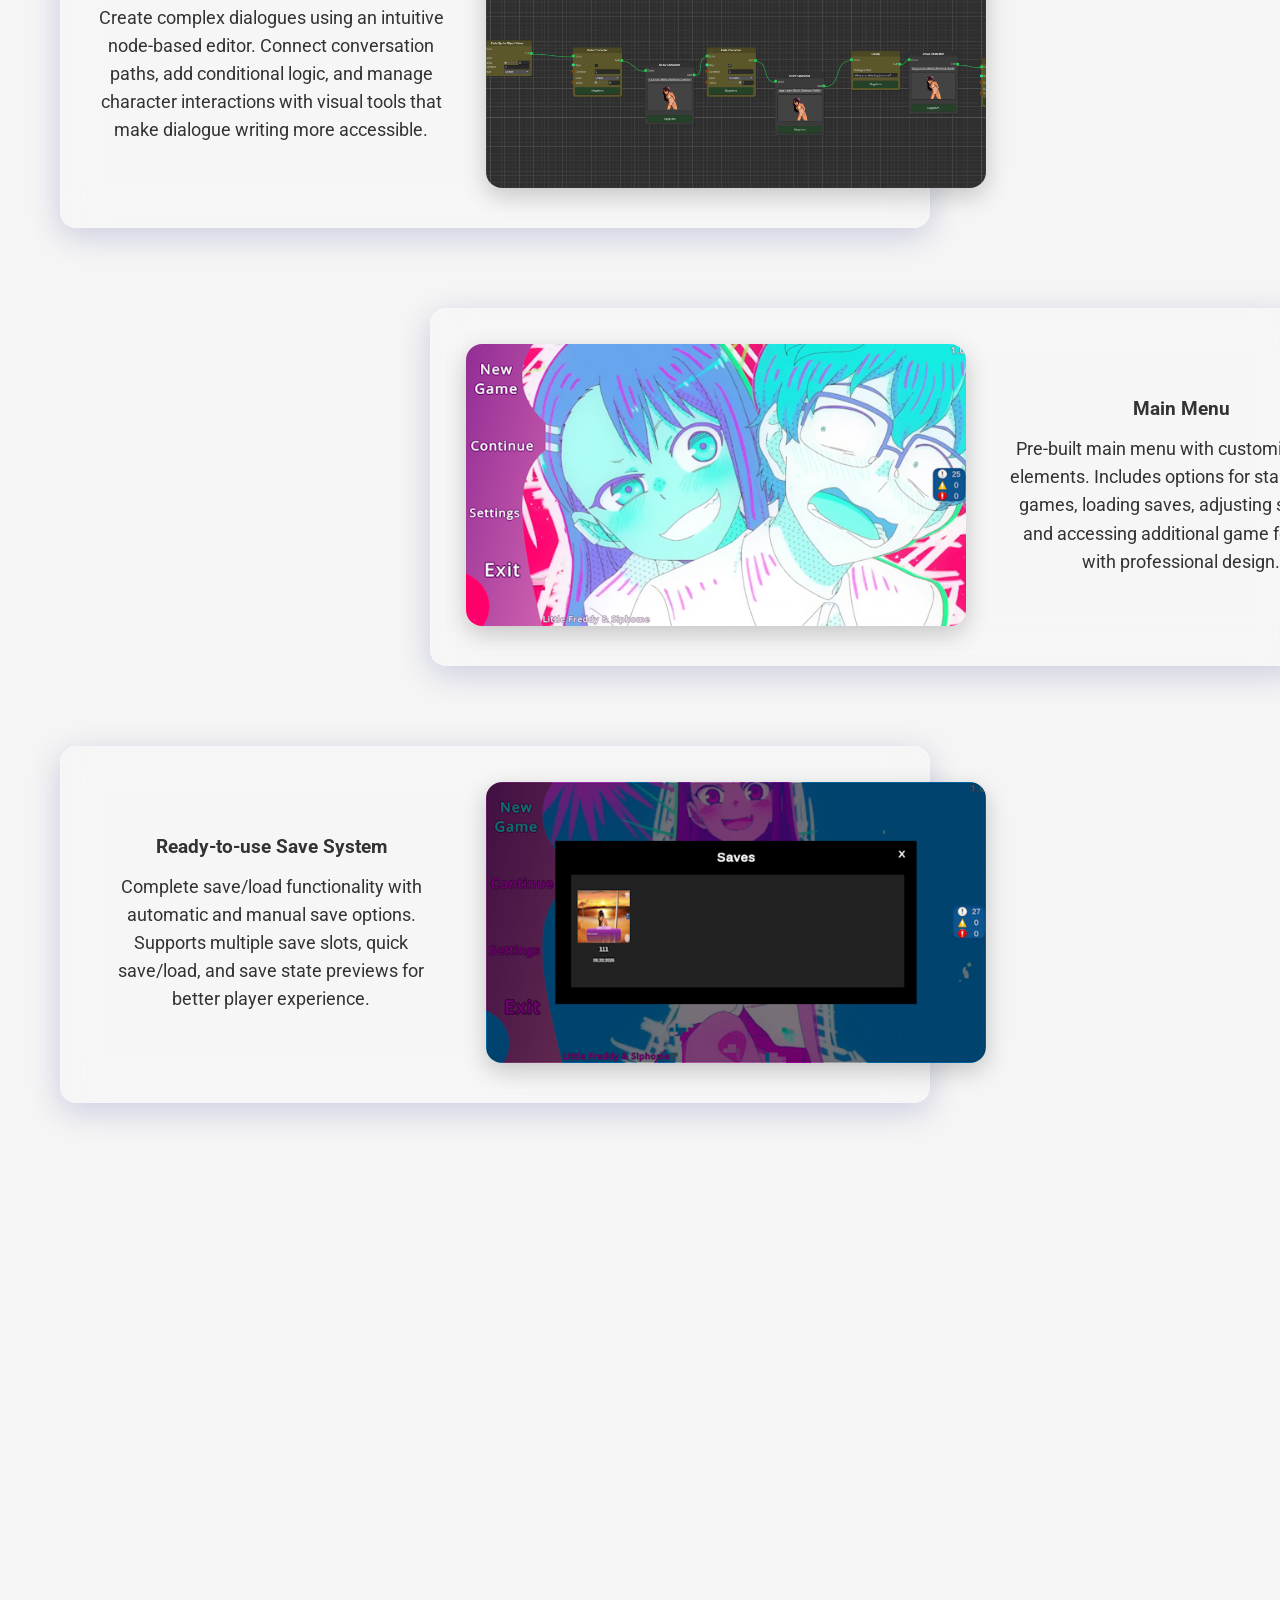
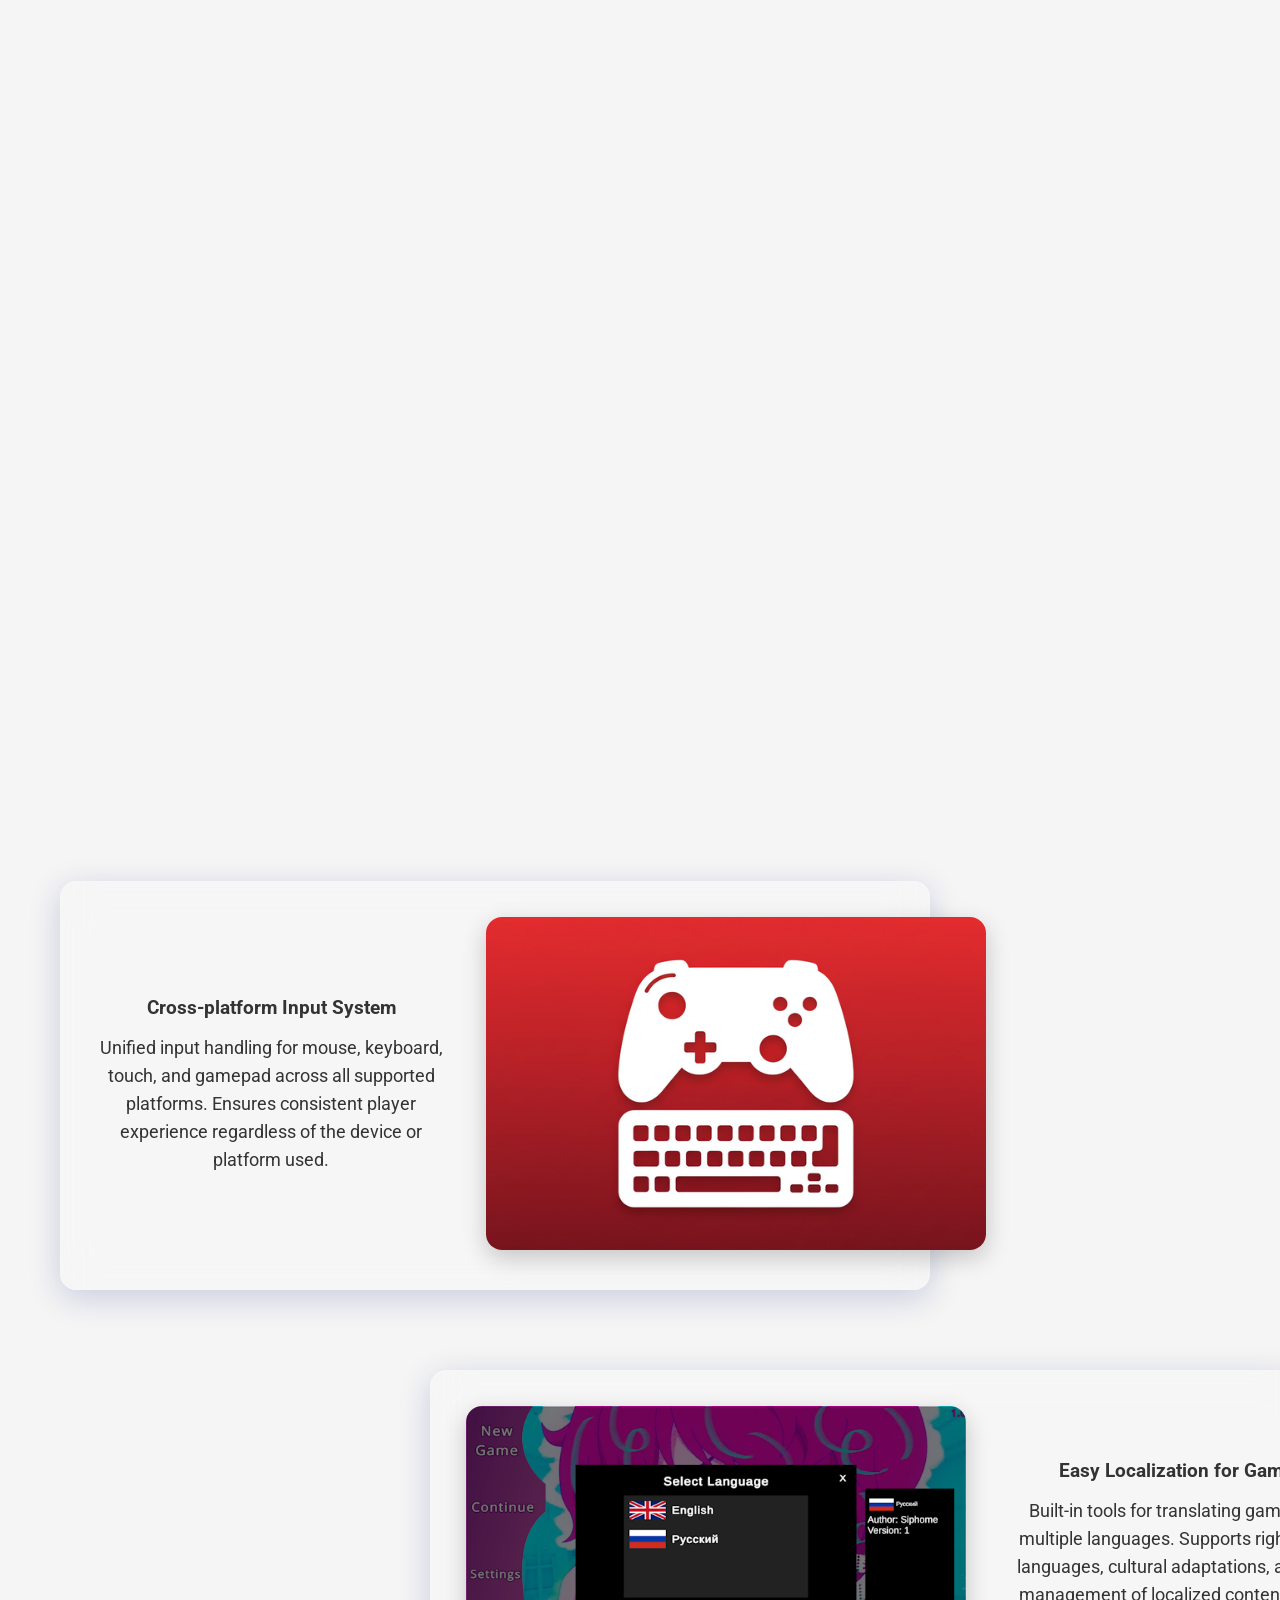
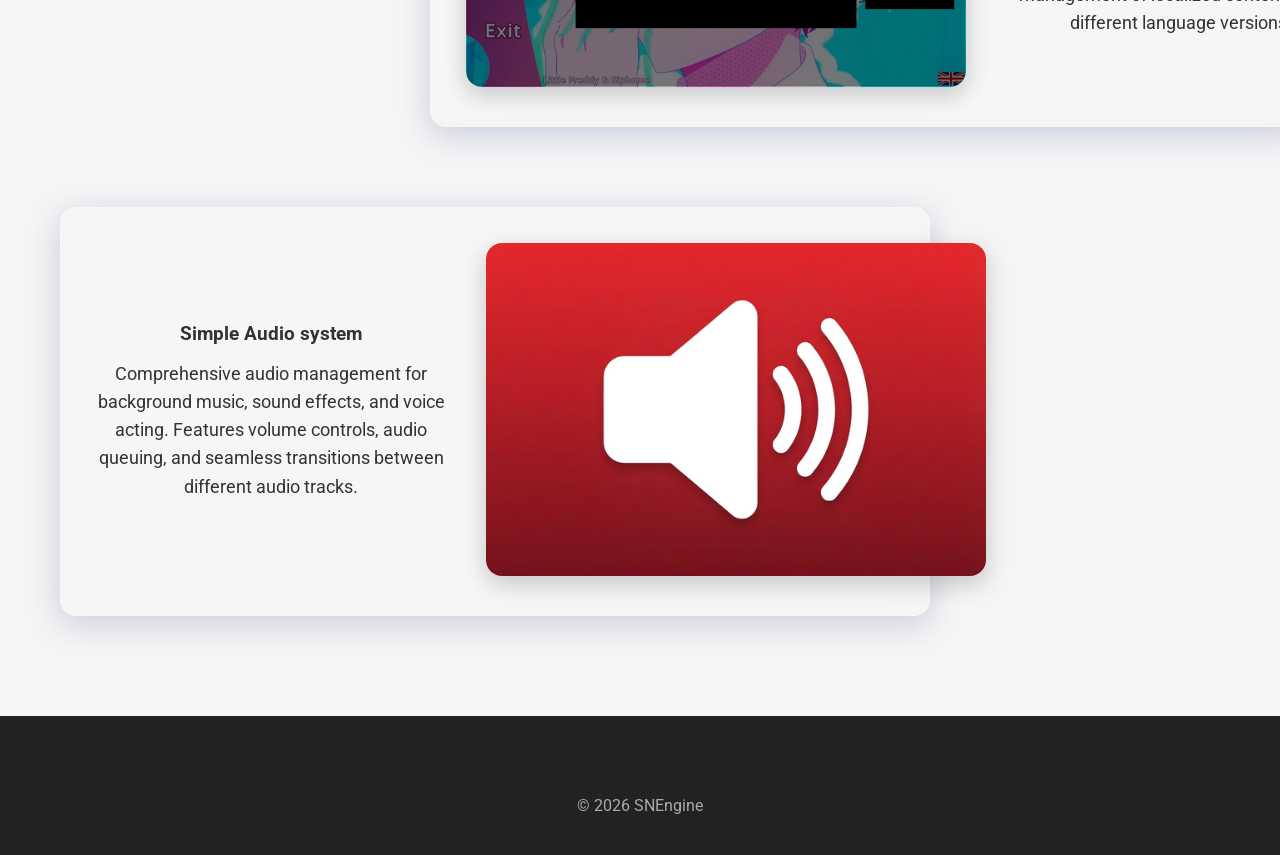
==== commit 8550b829: "updates" ====
--- a/index.html
+++ b/index.html
@@ -10,16 +10,7 @@
 </head>
 <body>
 <header class="header">
-  <div class="logo">SNEngine</div>
-  <nav class="nav">
-    <a href="#main">Main</a>
-    <a href="code-editor.html">Code Editor</a>
-    <a href="yaml-editor.html">YAML Editor</a>
-    <a href="https://github.com/SNEngine/SNEngineDocs/wiki/" target="_blank">Docs</a>
-    <a href="https://github.com/SNEngine/Nagatoro-Novel-Game" target="_blank">Demo Game</a>
-    <a href="https://t.me/Siphome" target="_blank">Contacts</a>
-    <a href="https://github.com/Siphoin/SNEngine" target="_blank">Download</a>
-  </nav>
+  <!-- Header will be generated by JavaScript -->
 </header>
 
 <section class="hero" id="main">
@@ -33,12 +24,12 @@
   <div class="hero-blur-overlay"></div>
 
   <div class="hero-content">
-    <h2>Create Visual Novels in Unity Without Complex Coding</h2>
-    <p>Scene editor, dialogue builder, and export directly in Unity.</p>
+    <h2 data-i18n="hero_title">Create Visual Novels in Unity Without Complex Coding</h2>
+    <p data-i18n="hero_subtitle">Scene editor, dialogue builder, and export directly in Unity.</p>
     <div class="hero-buttons">
-      <button class="cta" onclick="window.open('https://github.com/Siphoin/SNEngine', '_blank')">Download / GitHub</button>
-      <button class="cta demo-btn" onclick="window.open('https://github.com/Siphoin/Nagatoro-Novel-Game', '_blank')">Demo Game</button>
-      <button class="author-btn" onclick="window.open('https://github.com/Siphoin', '_blank')">Author</button>
+      <button class="cta" onclick="window.open('https://github.com/Siphoin/SNEngine', '_blank')" data-i18n="hero_cta_button">Download / GitHub</button>
+      <button class="cta demo-btn" onclick="window.open('https://github.com/Siphoin/Nagatoro-Novel-Game', '_blank')" data-i18n="hero_demo_button">Demo Game</button>
+      <button class="author-btn" onclick="window.open('https://github.com/Siphoin', '_blank')" data-i18n="hero_author_button">Author</button>
     </div>
   </div>
 </section>
@@ -51,127 +42,119 @@
   <section class="platforms">
     <div class="platform">
       <img src="images/android.png" alt="Android">
-      <span>Android</span>
+      <span data-i18n="platform_android">Android</span>
     </div>
     <div class="platform">
       <img class="ios-light" src="images/ios-light.png" alt="iOS Light">
       <img class="ios-dark" src="images/ios-dark.png" alt="iOS Dark">
-      <span>iOS</span>
+      <span data-i18n="platform_ios">iOS</span>
     </div>
     <div class="platform">
       <img src="images/web.png" alt="Web / PC">
-      <span>Web / PC</span>
+      <span data-i18n="platform_web">Web / PC</span>
     </div>
     <div class="platform">
       <img src="images/playstation.png" alt="PlayStation">
-      <span>Consoles</span>
+      <span data-i18n="platform_consoles">Consoles</span>
     </div>
   </section>
 
   <section class="section" id="download">
-    <h2>Included Features</h2>
+    <h2 data-i18n="download_title">Included Features</h2>
     <div class="features-list">
       <div class="feature reveal left">
-        <img src="images/feature1.png" alt="Dialogue System">
-        <p>Node-based Dialogue System</p>
+        <div class="feature-content">
+          <h3 data-i18n="feature_dialogue_system">Node-based Dialogue System</h3>
+          <p data-i18n="feature_dialogue_system_desc">Create complex dialogues using an intuitive node-based editor. Connect conversation paths, add conditional logic, and manage character interactions with visual tools that make dialogue writing more accessible.</p>
+        </div>
+        <div class="feature-img-container">
+          <img src="images/feature1.png" alt="Dialogue System">
+        </div>
       </div>
       <div class="feature reveal right">
-        <img src="images/feature2.png" alt="Main Menu">
-        <p>Main Menu</p>
+        <div class="feature-content">
+          <h3 data-i18n="feature_main_menu">Main Menu</h3>
+          <p data-i18n="feature_main_menu_desc">Pre-built main menu with customizable UI elements. Includes options for starting new games, loading saves, adjusting settings, and accessing additional game features with professional design.</p>
+        </div>
+        <div class="feature-img-container">
+          <img src="images/feature2.png" alt="Main Menu">
+        </div>
       </div>
       <div class="feature reveal left">
-        <img src="images/feature3.png" alt="Save System">
-        <p>Ready-to-use Save System</p>
+        <div class="feature-content">
+          <h3 data-i18n="feature_save_system">Ready-to-use Save System</h3>
+          <p data-i18n="feature_save_system_desc">Complete save/load functionality with automatic and manual save options. Supports multiple save slots, quick save/load, and save state previews for better player experience.</p>
+        </div>
+        <div class="feature-img-container">
+          <img src="images/feature3.png" alt="Save System">
+        </div>
       </div>
       <div class="feature reveal right">
-        <img src="images/feature4.png" alt="Shaders">
-        <p>Shaders</p>
+        <div class="feature-content">
+          <h3 data-i18n="feature_shaders">Shaders</h3>
+          <p data-i18n="feature_shaders_desc">Specialized shaders for visual novel effects including screen transitions, character effects, lighting, and post-processing filters. Enhance the visual quality of your game with professional-grade rendering effects.</p>
+        </div>
+        <div class="feature-img-container">
+          <img src="images/feature4.png" alt="Shaders">
+        </div>
       </div>
       <div class="feature reveal left">
-        <img src="images/feature5.png" alt="Customization">
-        <p>Customization</p>
+        <div class="feature-content">
+          <h3 data-i18n="feature_customization">Customization</h3>
+          <p data-i18n="feature_customization_desc">Extensive customization options for UI themes, character appearances, backgrounds, and game settings. Tailor every aspect of your visual novel to match your creative vision.</p>
+        </div>
+        <div class="feature-img-container">
+          <img src="images/feature5.png" alt="Customization">
+        </div>
       </div>
       <div class="feature reveal right">
-        <img src="images/feature6.png" alt="Addons">
-        <p>Addons & Plugin Extension</p>
+        <div class="feature-content">
+          <h3 data-i18n="feature_addons">Addons & Plugin Extension</h3>
+          <p data-i18n="feature_addons_desc">Extend functionality with modular addons and plugins. Add new features, integrate third-party services, or customize core systems without modifying the base engine code.</p>
+        </div>
+        <div class="feature-img-container">
+          <img src="images/feature6.png" alt="Addons">
+        </div>
       </div>
       <div class="feature reveal left">
-        <img src="images/feature7.png" alt="Input System">
-        <p>Cross-platform Input System</p>
+        <div class="feature-content">
+          <h3 data-i18n="feature_input_system">Cross-platform Input System</h3>
+          <p data-i18n="feature_input_system_desc">Unified input handling for mouse, keyboard, touch, and gamepad across all supported platforms. Ensures consistent player experience regardless of the device or platform used.</p>
+        </div>
+        <div class="feature-img-container">
+          <img src="images/feature7.png" alt="Input System">
+        </div>
       </div>
       <div class="feature reveal right">
-        <img src="images/feature8.png" alt="Easy Localization">
-        <p>Easy Localization for Games</p>
+        <div class="feature-content">
+          <h3 data-i18n="feature_localization">Easy Localization for Games</h3>
+          <p data-i18n="feature_localization_desc">Built-in tools for translating games into multiple languages. Supports right-to-left languages, cultural adaptations, and easy management of localized content across different language versions.</p>
+        </div>
+        <div class="feature-img-container">
+          <img src="images/feature8.png" alt="Easy Localization">
+        </div>
       </div>
       <div class="feature reveal left">
-        <img src="images/feature9.png" alt="Audio">
-        <p>Simple Audio system</p>
+        <div class="feature-content">
+          <h3 data-i18n="feature_audio">Simple Audio system</h3>
+          <p data-i18n="feature_audio_desc">Comprehensive audio management for background music, sound effects, and voice acting. Features volume controls, audio queuing, and seamless transitions between different audio tracks.</p>
+        </div>
+        <div class="feature-img-container">
+          <img src="images/feature9.png" alt="Audio">
+        </div>
       </div>
     </div>
   </section>
 
 
   <footer class="footer">
-    © <span id="currentYear"></span> SNEngine
+    <!-- Footer will be generated by JavaScript -->
   </footer>
 
-  <script>
-    document.getElementById('currentYear').textContent = new Date().getFullYear();
-
-    const reveals = document.querySelectorAll('.reveal');
-    function revealOnScroll() {
-      const trigger = window.innerHeight * 0.85;
-      reveals.forEach((el, index) => {
-        const rect = el.getBoundingClientRect().top;
-        if (rect < trigger && rect + el.offsetHeight > 0) {
-          // Add a slight delay for staggered animation
-          setTimeout(() => {
-            el.classList.add('visible');
-          }, index * 100);
-        } else {
-          el.classList.remove('visible');
-        }
-      });
-    }
-
-    // Header scroll effect
-    const header = document.querySelector('.header');
-    window.addEventListener('scroll', () => {
-      if (window.scrollY > 50) {
-        header.classList.add('scrolled');
-      } else {
-        header.classList.remove('scrolled');
-      }
-    });
-
-    // Set active navigation link based on current page
-    const currentPage = window.location.pathname.split('/').pop();
-    const navLinks = document.querySelectorAll('.nav a');
-    navLinks.forEach(link => {
-      if (link.getAttribute('href') === currentPage ||
-          (currentPage === '' && link.getAttribute('href') === '#main')) {
-        link.classList.add('active');
-      }
-    });
-
-    // Ensure video loops properly with a delay
-    const video = document.querySelector('.hero-video');
-    if (video) {
-      // Remove the default loop attribute and handle looping manually
-      video.loop = false;
-
-      video.addEventListener('ended', function() {
-        // Add a delay before restarting the video
-        setTimeout(() => {
-          this.currentTime = 0;
-          this.play();
-        }, 5000); // 5000ms (5 seconds) delay before restart
-      });
-    }
-
-    window.addEventListener('scroll', revealOnScroll);
-    window.addEventListener('resize', revealOnScroll);
-    revealOnScroll();
-  </script>
+  <script src="js/lang-en.js"></script>
+  <script src="js/lang-ru.js"></script>
+  <script src="js/language-manager.js"></script>
+  <script src="js/nav-footer.js"></script>
+  <script src="js/main.js"></script>
 </body>
 </html>
--- a/styles.css
+++ b/styles.css
@@ -1,8 +1,30 @@
+/* Определение шрифтов */
+@font-face {
+    font-family: 'Roboto';
+    src: url('fonts/Roboto-Regular.ttf') format('truetype');
+    font-weight: normal;
+    font-style: normal;
+}
+
+@font-face {
+    font-family: 'Roboto';
+    src: url('fonts/Roboto-Bold.ttf') format('truetype');
+    font-weight: bold;
+    font-style: normal;
+}
+
+@font-face {
+    font-family: 'Roboto';
+    src: url('fonts/Roboto-Italic.ttf') format('truetype');
+    font-weight: normal;
+    font-style: italic;
+}
+
 /* Общие стили */
 body {
     margin: 0;
     padding: 0;
-    font-family: Arial, sans-serif;
+    font-family: 'Roboto', Arial, sans-serif;
     background: #f5f5f5;
     color: #333;
 }
@@ -24,6 +46,27 @@
     transition: all 0.3s ease;
 }
 
+.header-content {
+    display: flex;
+    align-items: center;
+    gap: 20px;
+    flex: 1;
+    justify-content: space-between;
+}
+
+.logo-and-nav {
+    display: flex;
+    align-items: center;
+    gap: 20px;
+    flex: 1;
+}
+
+.header {
+    display: flex;
+    justify-content: space-between;
+    align-items: center;
+}
+
 .header.scrolled {
     background: rgba(255, 255, 255, 0.95);
     backdrop-filter: blur(20px);
@@ -36,6 +79,71 @@
     color: #d60000;
     text-shadow: 0 2px 4px rgba(0,0,0,0.1);
     transition: all 0.3s ease;
+    display: flex;
+    align-items: center;
+    gap: 8px;
+    text-decoration: none;
+    font-family: 'Roboto', Arial, sans-serif;
+}
+
+.logo-icon {
+    width: 32px;
+    height: 32px;
+    vertical-align: middle;
+}
+
+.logo-icon-light {
+    display: inline;
+}
+
+.logo-icon-dark {
+    display: none;
+}
+
+.logo-text {
+    vertical-align: middle;
+    background: linear-gradient(90deg, #d60000, #ff6b6b, #d60000);
+    background-size: 200% auto;
+    -webkit-background-clip: text;
+    background-clip: text;
+    -webkit-text-fill-color: transparent;
+    animation: shine 3s linear infinite;
+}
+
+/* Анимация для светлой темы */
+@media (prefers-color-scheme: light) {
+    .logo-text {
+        background: linear-gradient(90deg, #d60000, #ff6b6b, #d60000);
+        background-size: 200% auto;
+        -webkit-background-clip: text;
+        background-clip: text;
+        -webkit-text-fill-color: transparent;
+        animation: shine 3s linear infinite;
+    }
+}
+
+/* Анимация для темной темы */
+@media (prefers-color-scheme: dark) {
+    .logo-text {
+        background: linear-gradient(90deg, #d60000, #ffffff, #d60000);
+        background-size: 200% auto;
+        -webkit-background-clip: text;
+        background-clip: text;
+        -webkit-text-fill-color: transparent;
+        animation: shine 3s linear infinite;
+    }
+    .logo-icon-light {
+        display: none;
+    }
+    .logo-icon-dark {
+        display: inline;
+    }
+}
+
+@keyframes shine {
+    to {
+        background-position: 200% center;
+    }
 }
 
 .nav {
@@ -52,6 +160,7 @@
     border-radius: 6px;
     transition: all 0.3s ease;
     position: relative;
+    font-family: 'Roboto', Arial, sans-serif;
 }
 
 .nav a:hover {
@@ -62,6 +171,44 @@
 .nav a.active {
     color: #d60000;
     background: rgba(214, 0, 0, 0.15);
+}
+
+/* Language Selector */
+.lang-selector {
+    background: rgba(255, 255, 255, 0.2);
+    border: 1px solid rgba(255, 255, 255, 0.3);
+    border-radius: 6px;
+    padding: 8px 12px;
+    color: #333;
+    font-weight: 600;
+    font-size: 16px;
+    cursor: pointer;
+    transition: all 0.3s ease;
+    backdrop-filter: blur(10px);
+    font-family: 'Roboto', Arial, sans-serif;
+}
+
+.lang-selector:hover {
+    background: rgba(255, 255, 255, 0.3);
+    transform: translateY(-2px);
+}
+
+.lang-selector:focus {
+    outline: none;
+    box-shadow: 0 0 0 2px rgba(214, 0, 0, 0.5);
+}
+
+/* Dark mode adjustments for language selector */
+@media (prefers-color-scheme: dark) {
+    .lang-selector {
+        background: rgba(255, 255, 255, 0.1);
+        border: 1px solid rgba(255, 255, 255, 0.2);
+        color: #ddd;
+    }
+
+    .lang-selector:hover {
+        background: rgba(255, 255, 255, 0.2);
+    }
 }
 
 /* Dark mode header adjustments */
@@ -222,6 +369,7 @@
     margin: 0 0 20px 0;
     color: white;
     text-shadow: 0 2px 10px rgba(0, 0, 0, 0.8);
+    font-family: 'Roboto', Arial, sans-serif;
 }
 
 .hero p {
@@ -232,17 +380,20 @@
     color: white;
     line-height: 1.6;
     text-shadow: 0 1px 3px rgba(0, 0, 0, 0.8);
+    font-family: 'Roboto', Arial, sans-serif;
 }
 
 /* Specific styles for hero content elements */
 .hero-content h2 {
     margin-top: 0;
     margin-bottom: 20px;
+    font-family: 'Roboto', Arial, sans-serif;
 }
 
 .hero-content p {
     margin-top: 0;
     margin-bottom: 40px;
+    font-family: 'Roboto', Arial, sans-serif;
 }
 
 .hero-content .hero-buttons {
@@ -340,6 +491,7 @@
     cursor: pointer;
     transition: 0.2s;
     box-shadow: 0 4px 15px rgba(0, 0, 0, 0.2);
+    font-family: 'Roboto', Arial, sans-serif;
 }
 
 .cta:hover {
@@ -358,6 +510,7 @@
     cursor: pointer;
     transition: 0.2s;
     box-shadow: 0 4px 15px rgba(0, 0, 0, 0.2);
+    font-family: 'Roboto', Arial, sans-serif;
 }
 
 .author-btn:hover {
@@ -531,6 +684,7 @@
     margin: 15px 0 10px;
     font-size: 1.2em;
     color: #d60000;
+    font-family: 'Roboto', Arial, sans-serif;
 }
 
 .file-type-card p {
@@ -569,6 +723,7 @@
 .section h2 {
     font-size: 28px;
     margin-bottom: 20px;
+    font-family: 'Roboto', Arial, sans-serif;
 }
 
 /* Platforms */
@@ -596,43 +751,170 @@
     font-size: 14px;
 }
 
-/* Features (glass style) */
+/* Features (glass style) - Zigzag layout */
 .features-list {
     display: flex;
     flex-direction: column;
-    gap: 40px;
-    width: 80%;
-    max-width: 900px;
+    gap: 80px;
+    width: 100%;
+    max-width: 1400px;
     margin: auto;
+    padding: 0 40px;
 }
 
 .feature {
     display: flex;
     align-items: center;
-    gap: 30px;
     opacity: 0;
     transform: translateY(40px);
     transition: 0.8s ease;
-    border-radius: 12px;
-    padding: 20px;
-    backdrop-filter: blur(12px);
-    background: rgba(255, 255, 255, 0.15);
-    border: 1px solid rgba(255, 255, 255, 0.2);
-    box-shadow: 0 8px 20px rgba(0,0,0,0.08);
+    border-radius: 16px;
+    padding: 35px;
+    backdrop-filter: blur(20px);
+    background: rgba(255, 255, 255, 0.1);
+    border: 1px solid rgba(255, 255, 255, 0.18);
+    box-shadow: 0 8px 32px 0 rgba(31, 38, 135, 0.2);
 }
 
 .feature:nth-child(even) {
-    background: rgba(255, 255, 255, 0.12);
+    background: rgba(255, 255, 255, 0.1);
+}
+
+.feature-content {
+    flex: 1;
+    min-width: 350px;
+    padding-right: 40px;
+}
+
+.feature.right .feature-content {
+    padding-right: 0;
+    padding-left: 40px;
+}
+
+/* Mobile adjustments for feature content */
+@media (max-width: 768px) {
+    .feature-content {
+        width: 100%;
+        padding-right: 0;
+        padding-left: 0;
+        min-width: auto;
+    }
+
+    .feature.right .feature-content {
+        padding-left: 0;
+    }
+}
+
+.feature-img-container {
+    flex: 0 0 500px;
 }
 
 .feature img {
-    width: 300px;
-    border-radius: 12px;
-}
-
-.feature.left { flex-direction: row; }
-.feature.right { flex-direction: row-reverse; }
+    width: 100%;
+    height: auto;
+    border-radius: 16px;
+    box-shadow: 0 8px 25px rgba(0,0,0,0.2);
+}
+
+.feature.left {
+    margin-left: 0;
+    margin-right: calc(50% - 250px);
+    flex-direction: row;
+    justify-content: flex-start;
+}
+
+.feature.right {
+    margin-right: 0;
+    margin-left: calc(50% - 250px);
+    flex-direction: row-reverse;
+    justify-content: flex-end;
+}
+
+.feature p {
+    font-size: 1.1em;
+    line-height: 1.6;
+    margin: 15px 0 0 0;
+    color: #333;
+}
+
+/* Dark mode adjustments for feature text */
+@media (prefers-color-scheme: dark) {
+    .feature p {
+        color: #ddd;
+    }
+}
+
+.feature h3 {
+    margin: 0 0 15px 0;
+    font-family: 'Roboto', Arial, sans-serif;
+}
+
 .feature.visible { opacity: 1; transform: translateY(0); }
+
+/* Responsive adjustments */
+@media (max-width: 1200px) {
+    .features-list {
+        gap: 70px;
+        padding: 0 30px;
+    }
+
+    .feature {
+        padding: 30px;
+    }
+
+    .feature-img-container {
+        flex: 0 0 400px;
+    }
+
+    .feature.left {
+        margin-right: calc(50% - 200px);
+    }
+
+    .feature.right {
+        margin-left: calc(50% - 200px);
+    }
+}
+
+@media (max-width: 1024px) {
+    .feature-img-container {
+        flex: 0 0 350px;
+    }
+
+    .feature.left {
+        margin-right: calc(50% - 175px);
+    }
+
+    .feature.right {
+        margin-left: calc(50% - 175px);
+    }
+}
+
+@media (max-width: 768px) {
+    .feature {
+        flex-direction: column !important;
+        text-align: center;
+        margin-left: 0 !important;
+        margin-right: 0 !important;
+        padding: 25px;
+    }
+
+    .feature-img-container {
+        width: 100%;
+        margin-bottom: 20px;
+    }
+
+    .feature-content {
+        min-width: auto;
+        width: 100%;
+        padding-left: 0 !important;
+        padding-right: 0 !important;
+        margin-bottom: 20px;
+        align-items: flex-start;
+    }
+    .feature-content h3, .feature-content p, .feature-card h3, .feature-card p {
+        text-align: left;
+    }
+}
 
 /* Feature Grid for Editor Pages */
 .features-grid {
@@ -678,6 +960,7 @@
     margin: 15px 0 10px;
     font-size: 1.3em;
     color: #d60000;
+    font-family: 'Roboto', Arial, sans-serif;
 }
 
 .feature-card p {
@@ -738,13 +1021,40 @@
 
 /* Mobile adjustments */
 @media (max-width: 768px) {
-    .header { flex-direction: column; align-items: flex-start; padding: 10px 15px; }
+    .header {
+        flex-direction: column;
+        align-items: center;
+        padding: 10px 15px;
+    }
+
+    .header-content {
+        flex-direction: column;
+        align-items: center;
+        width: 100%;
+    }
+
+    .logo-and-nav {
+        flex-direction: column;
+        align-items: center;
+        width: 100%;
+    }
+
+    .nav {
+        justify-content: center;
+        margin-top: 10px;
+    }
+    .header-content { flex-direction: column; width: 100%; }
     .logo { font-size: 22px; margin-bottom: 8px; }
+    .logo-icon { width: 28px; height: 28px; }
     .nav {
         flex-wrap: wrap;
         gap: 8px;
         width: 100%;
         justify-content: center; /* Center nav items to prevent overflow */
+    }
+    .lang-selector {
+        margin-top: 10px;
+        align-self: center;
     }
     .hero {
         padding: 40px 15px;
@@ -771,9 +1081,34 @@
     .section { padding: 40px 15px; }
     .section h2 { font-size: 24px; }
     .platforms { flex-direction: column; gap: 20px; }
-    .feature { flex-direction: column !important; gap: 20px; }
-    .feature img { width: 100%; max-width: 100%; }
-    .features-list { width: 100%; gap: 30px; }
+    .feature {
+        flex-direction: column !important;
+        padding: 25px;
+        margin: 0 0 !important;
+        text-align: left;
+        align-items: flex-start;
+        max-width: 100%;
+    }
+    .feature img { width: 100%; max-width: 100%; height: auto; }
+    .features-list {
+        width: 95%;
+        gap: 40px;
+        align-items: flex-start;
+        justify-content: flex-start;
+        margin: 0 auto;
+    }
+    .feature p, .feature-card p { max-width: 100%; text-align: left; }
+    .feature-content {
+        margin-bottom: 20px;
+        display: flex;
+        flex-direction: column;
+        align-items: flex-start;
+        width: 100%;
+    }
+    .feature-card {
+        margin: 0 auto;
+        align-items: flex-start;
+    }
     .promo-section {
         padding: 10px 15px 30px;
     }
@@ -795,10 +1130,15 @@
 @media (max-width: 480px) {
     .header { padding: 8px 12px; }
     .logo { font-size: 20px; }
+    .logo-icon { width: 24px; height: 24px; }
     .nav {
         gap: 6px;
         flex-wrap: wrap;
         justify-content: center;
+    }
+    .lang-selector {
+        font-size: 14px;
+        padding: 6px 10px;
     }
     .hero { padding: 30px 10px; }
     .hero-content {
@@ -826,6 +1166,32 @@
     .hero p {
         font-size: 0.9rem;
         margin-bottom: 15px;
+    }
+    /* Mobile adjustments for features */
+    .feature {
+        padding: 15px;
+        text-align: center;
+    }
+    .feature img {
+        width: 100%;
+        max-width: 100%;
+        height: auto;
+    }
+    .feature p, .feature-card p {
+        font-size: 1em;
+        max-width: 100%;
+        text-align: left;
+    }
+    .feature-content {
+        margin-bottom: 15px;
+        display: flex;
+        flex-direction: column;
+        align-items: flex-start;
+        width: 100%;
+    }
+    .feature-card {
+        margin: 0;
+        align-items: flex-start;
     }
     /* Ensure video fits properly on small screens */
     .hero-video {
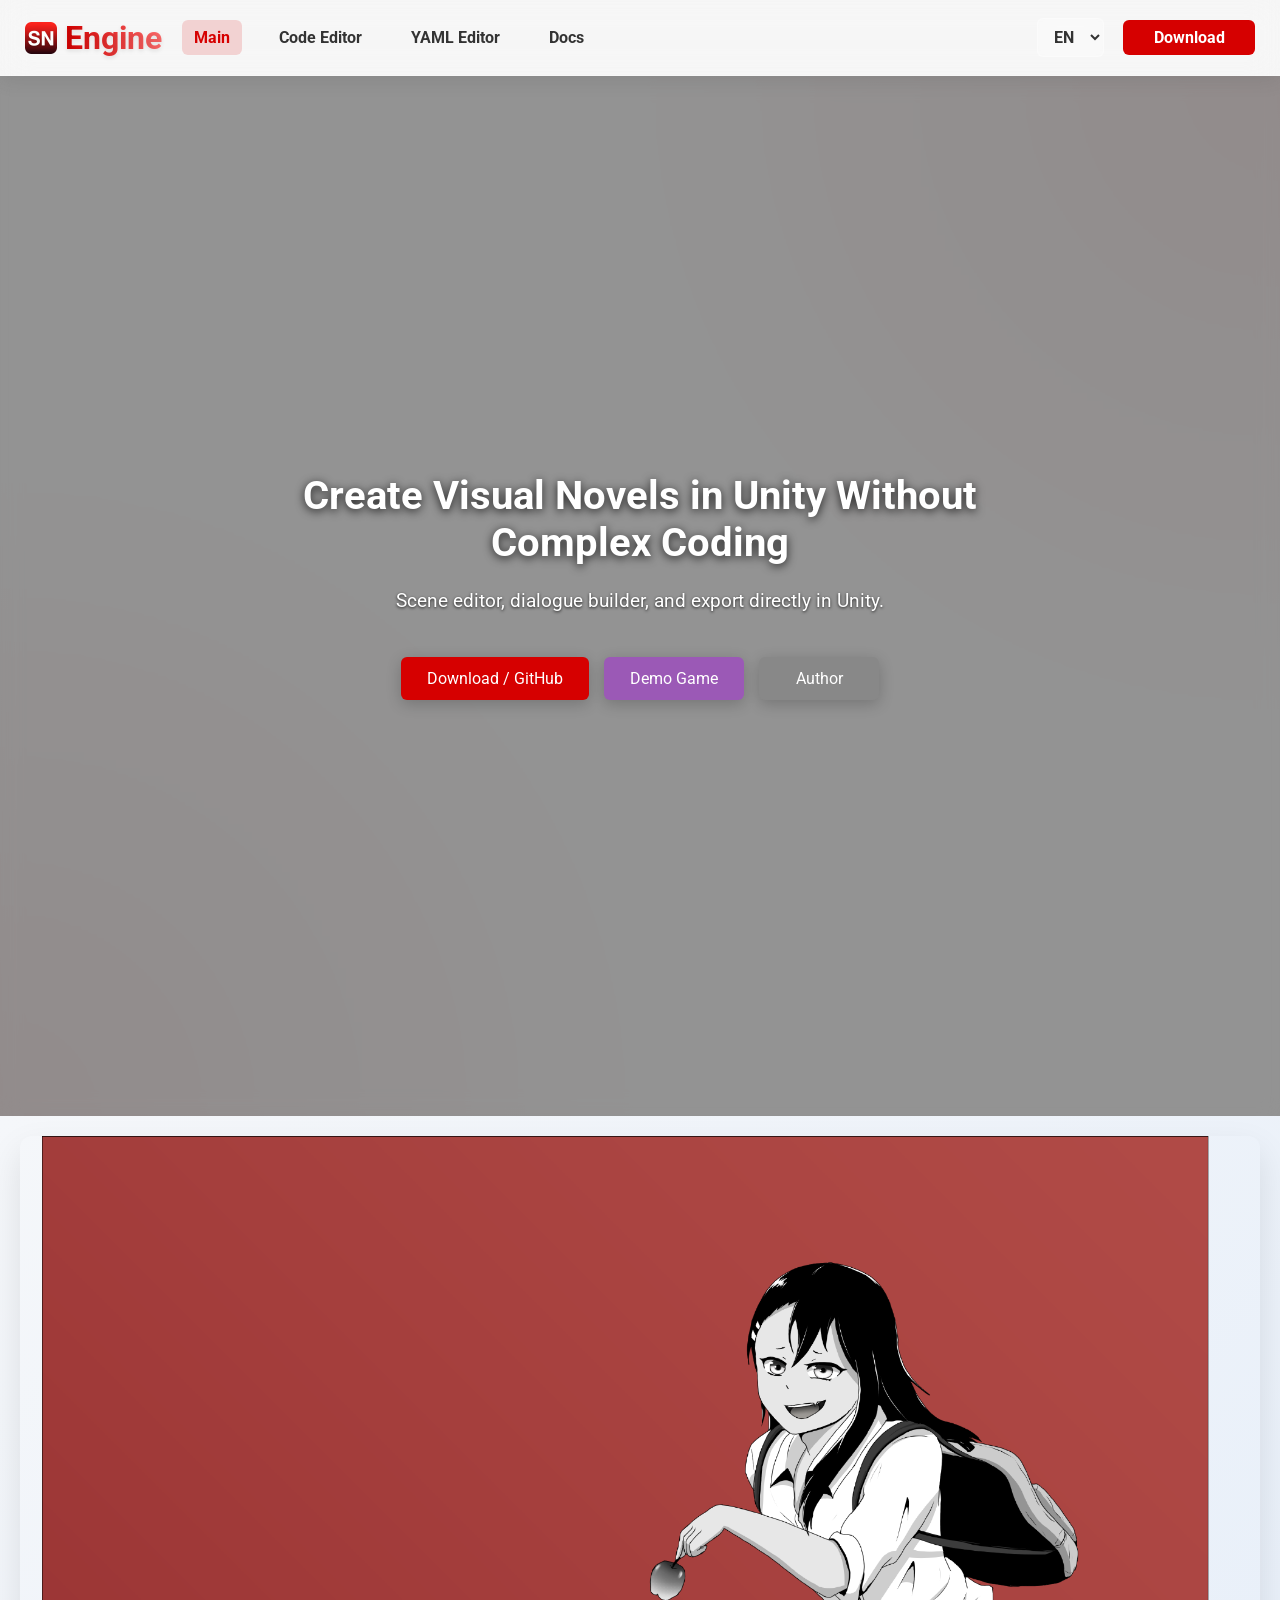
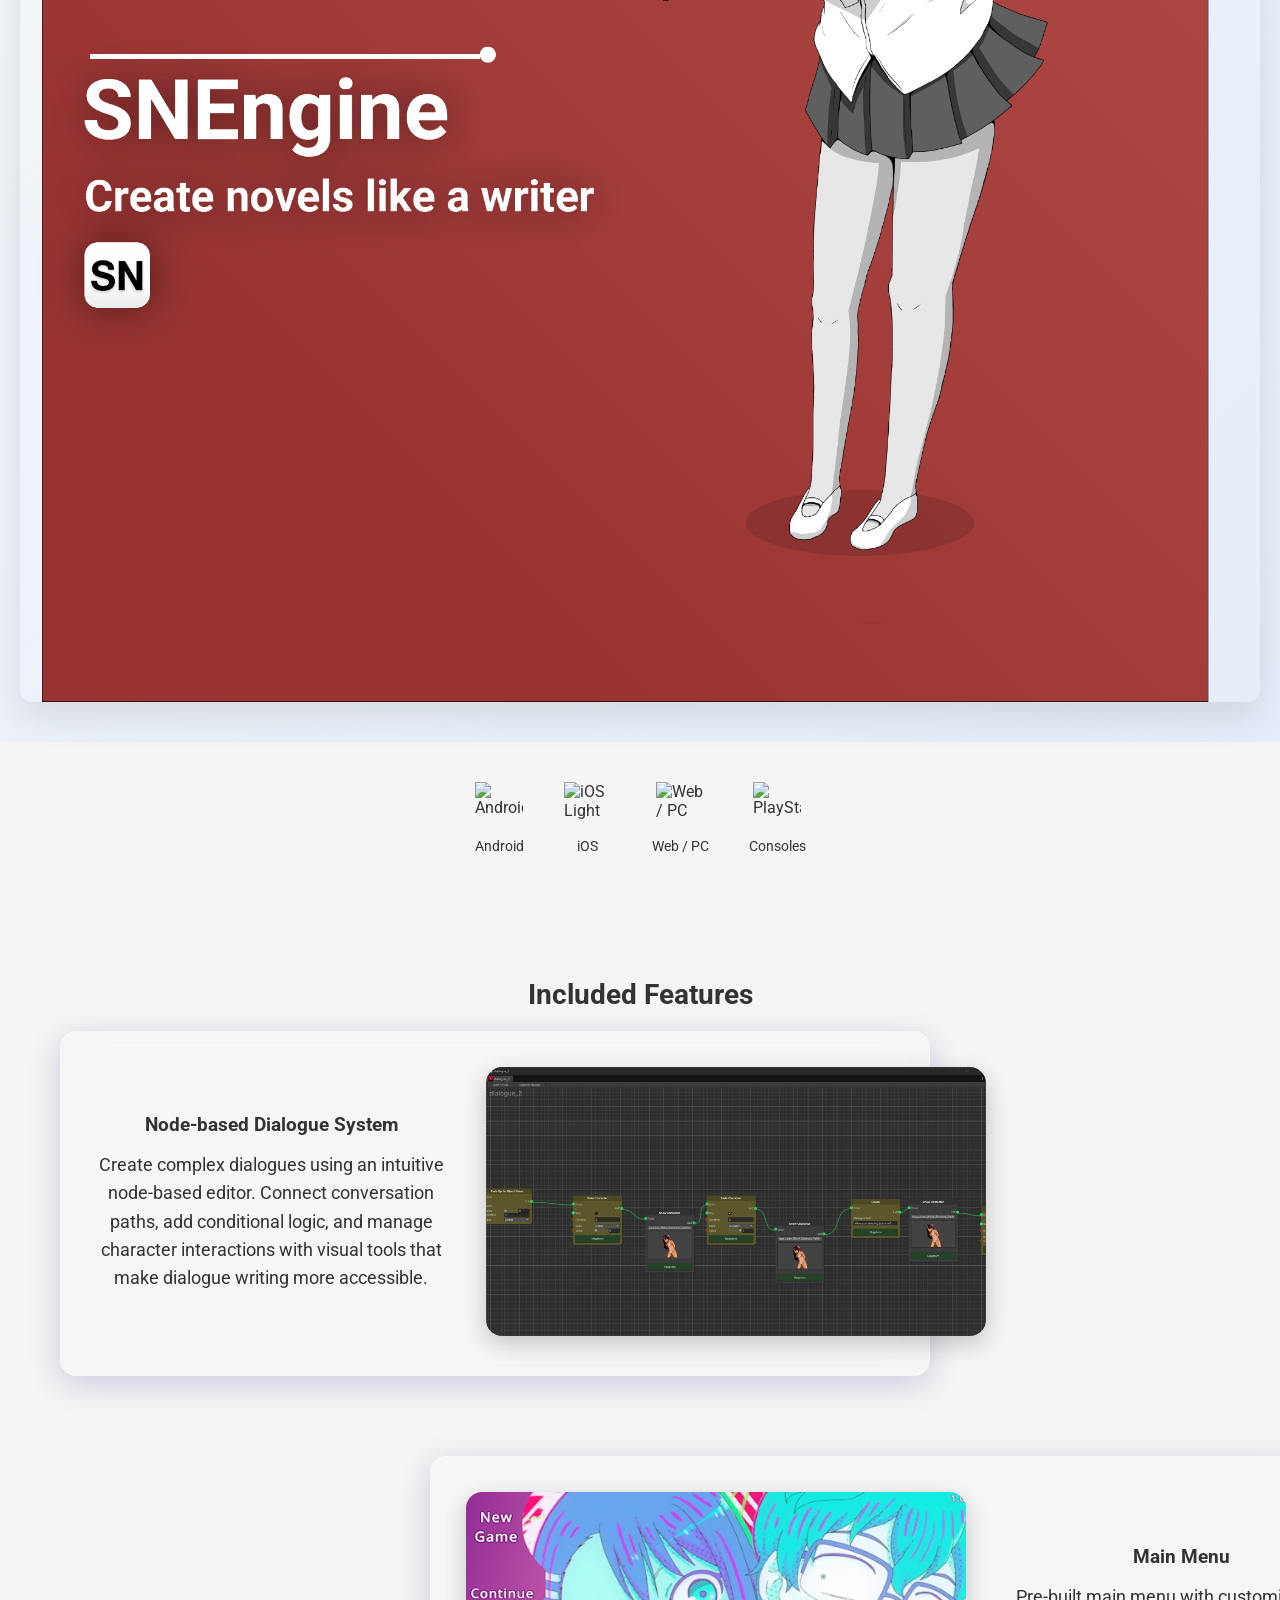
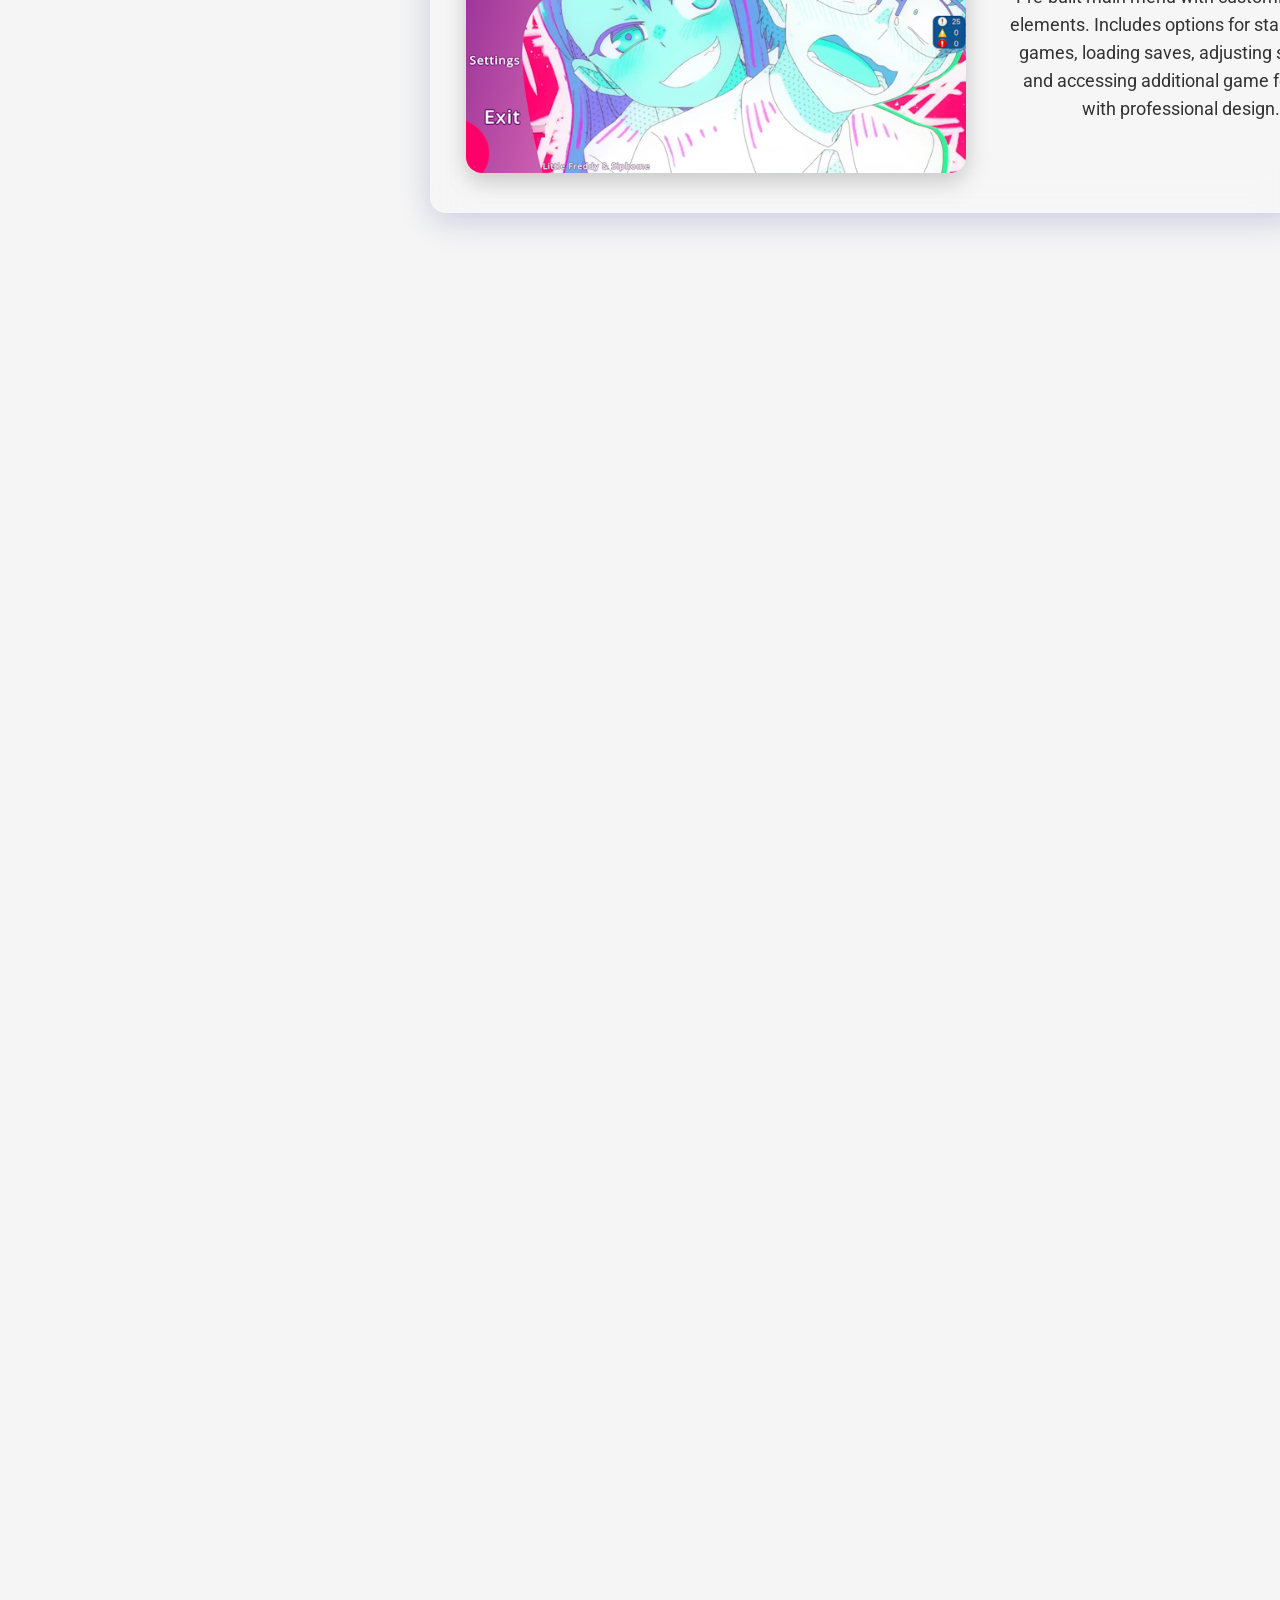
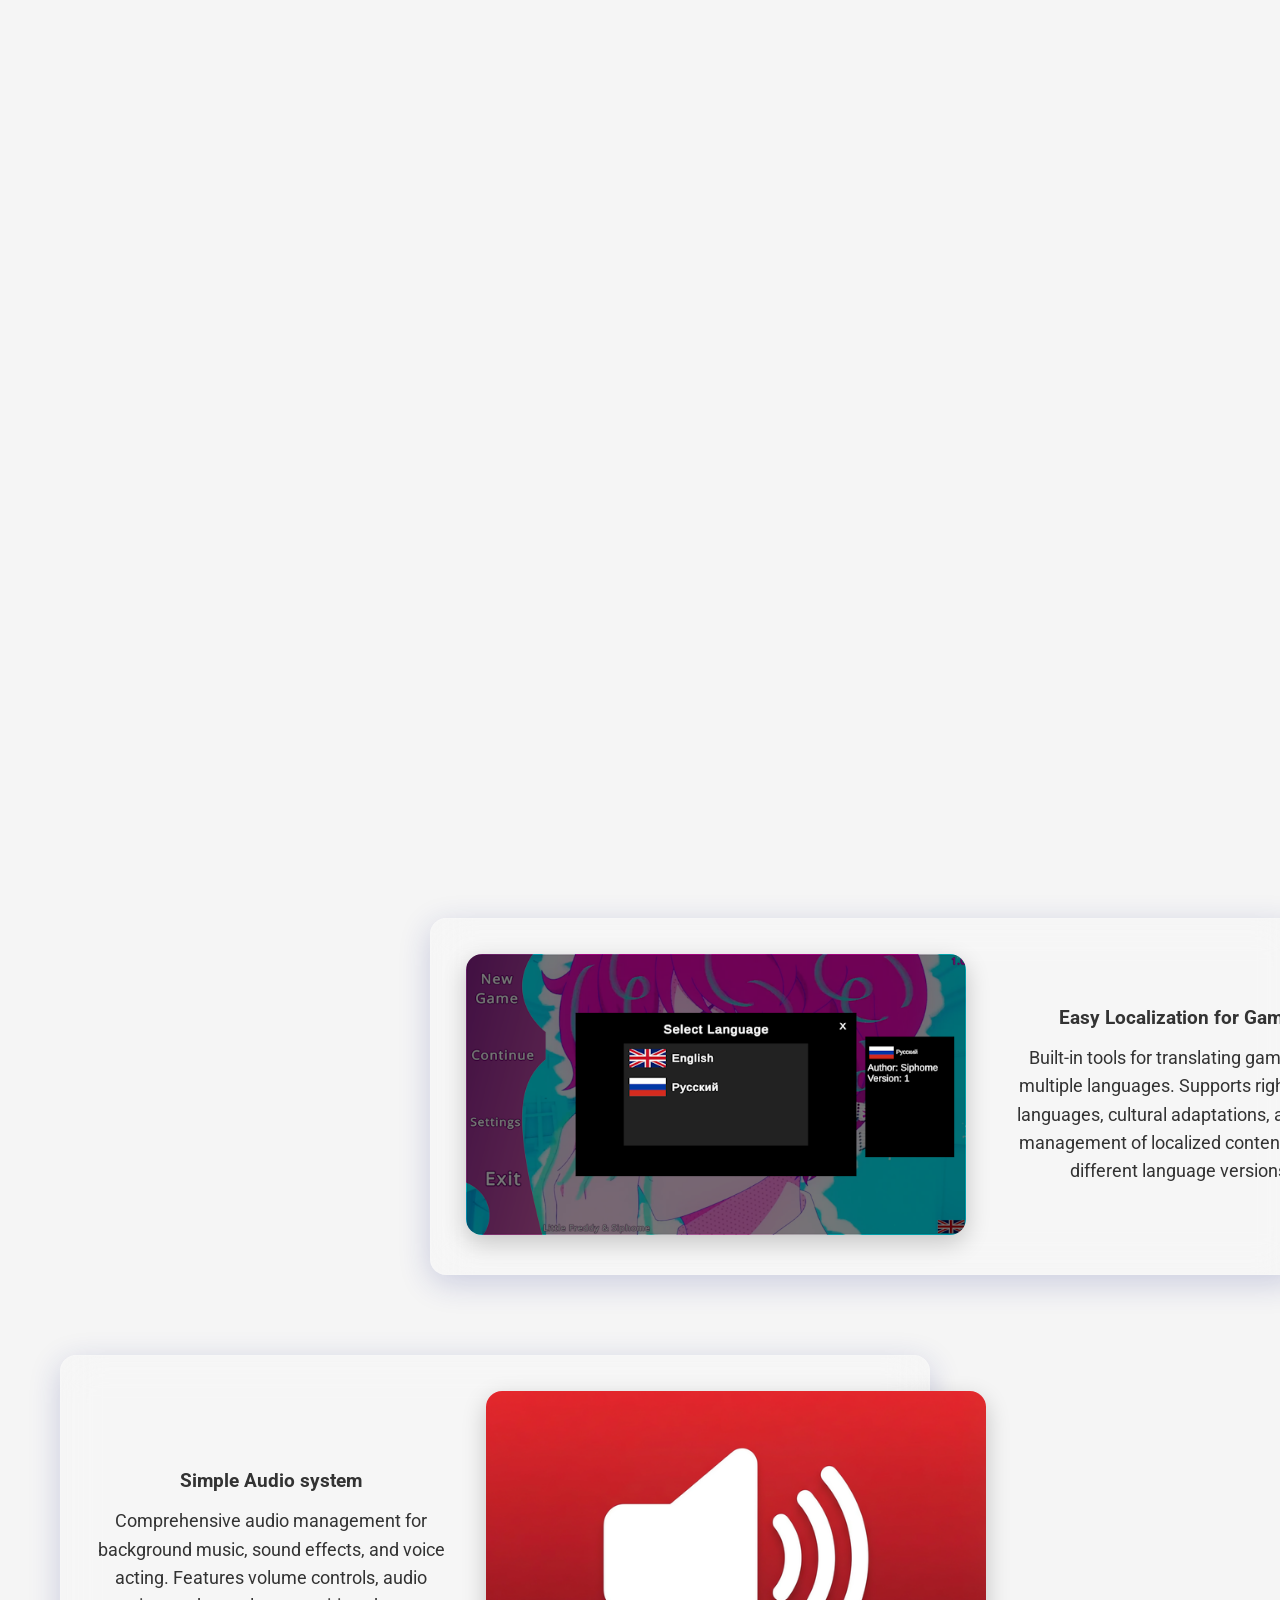
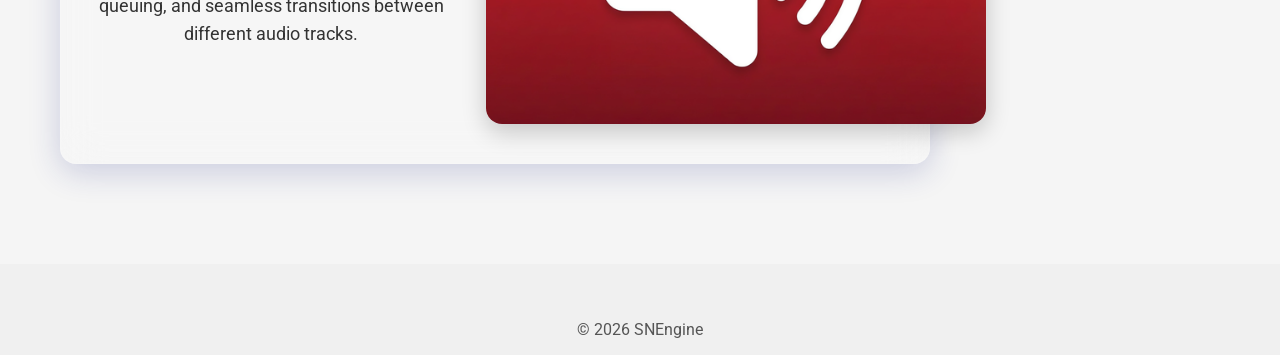
==== commit 25c60415: "final version" ====
--- a/index.html
+++ b/index.html
@@ -13,7 +13,7 @@
   <!-- Header will be generated by JavaScript -->
 </header>
 
-<section class="hero" id="main">
+<section class="hero hero-main" id="main">
   <!-- Background Video -->
   <video autoplay muted playsinline class="hero-video">
     <source src="images/background-video.mp4" type="video/mp4">
--- a/styles.css
+++ b/styles.css
@@ -120,6 +120,23 @@
         -webkit-text-fill-color: transparent;
         animation: shine 3s linear infinite;
     }
+
+    /* Light mode for burger menu */
+    .burger-menu span {
+        background: #333; /* Dark color for light mode */
+    }
+
+    .burger-menu.active span:nth-child(1) {
+        background: #333; /* Ensure color consistency in light mode */
+    }
+
+    .burger-menu.active span:nth-child(2) {
+        background: #333; /* Ensure color consistency in light mode */
+    }
+
+    .burger-menu.active span:nth-child(3) {
+        background: #333; /* Ensure color consistency in light mode */
+    }
 }
 
 /* Анимация для темной темы */
@@ -137,6 +154,22 @@
     }
     .logo-icon-dark {
         display: inline;
+    }
+
+    .burger-menu span {
+        background: #ddd; /* Lighter color for dark mode */
+    }
+
+    .burger-menu.active span:nth-child(1) {
+        background: #ddd; /* Ensure color consistency in dark mode */
+    }
+
+    .burger-menu.active span:nth-child(2) {
+        background: #ddd; /* Ensure color consistency in dark mode */
+    }
+
+    .burger-menu.active span:nth-child(3) {
+        background: #ddd; /* Ensure color consistency in dark mode */
     }
 }
 
@@ -171,6 +204,32 @@
 .nav a.active {
     color: #d60000;
     background: rgba(214, 0, 0, 0.15);
+}
+
+.download-btn {
+    padding: 8px 16px;
+    font-size: 16px;
+    border: none;
+    border-radius: 6px;
+    background: #d60000;
+    color: white;
+    text-decoration: none;
+    cursor: pointer;
+    transition: all 0.3s ease;
+    font-weight: 600;
+    font-family: 'Roboto', Arial, sans-serif;
+    display: inline-flex; /* Changed to inline-flex for better alignment */
+    align-items: center;
+    justify-content: center;
+    margin-left: 15px;
+    min-width: 100px; /* Consistent minimum width */
+    text-align: center; /* Center the text */
+}
+
+.download-btn:hover {
+    background: #b10000;
+    transform: translateY(-2px);
+    box-shadow: 0 4px 15px rgba(0, 0, 0, 0.2);
 }
 
 /* Language Selector */
@@ -253,12 +312,18 @@
 .yaml-hero-section {
     background: linear-gradient(135deg, #f0f7f5 0%, #e0f0e9 100%);
     color: #333;
+    text-shadow: none; /* Default shadow, will be overridden in light mode */
 }
 
 /* Adjust padding for mobile to ensure content is properly positioned */
 @media (max-width: 768px) {
     .hero {
         padding: 60px 15px 40px;
+    }
+
+    /* Ensure YAML editor hero section maintains consistency */
+    .yaml-hero-section {
+        background: linear-gradient(135deg, #f0f7f5 0%, #e0f0e9 100%);
     }
 }
 
@@ -383,6 +448,7 @@
     font-family: 'Roboto', Arial, sans-serif;
 }
 
+
 /* Specific styles for hero content elements */
 .hero-content h2 {
     margin-top: 0;
@@ -434,36 +500,30 @@
     }
 }
 
-/* Light mode adjustments for hero section */
+/* Main hero section styles for both light and dark modes */
+.hero-main h2 {
+    color: white;
+    text-shadow: 0 2px 10px rgba(0, 0, 0, 0.8);
+}
+
+.hero-main p {
+    color: white;
+    text-shadow: 0 1px 3px rgba(0, 0, 0, 0.8);
+}
+
+/* Light mode for main hero section */
 @media (prefers-color-scheme: light) {
-    .hero {
-        color: #333;
-    }
-
-    .hero h2 {
-        color: #1a1a1a;
-        text-shadow: none;
-    }
-
-    .hero p {
-        color: #444;
-        text-shadow: none;
-    }
-
-    .yaml-hero-section {
-        color: #333;
-    }
-
-    .yaml-hero-section h2 {
-        color: #1a1a1a;
-        text-shadow: none;
-    }
-
-    .yaml-hero-section p {
-        color: #444;
-        text-shadow: none;
-    }
-}
+    .hero-main h2 {
+        color: white;
+        text-shadow: 0 2px 10px rgba(0, 0, 0, 0.8);
+    }
+
+    .hero-main p {
+        color: white;
+        text-shadow: 0 1px 3px rgba(0, 0, 0, 0.8);
+    }
+}
+
 
 .hero img {
     max-width: 100%;
@@ -492,6 +552,8 @@
     transition: 0.2s;
     box-shadow: 0 4px 15px rgba(0, 0, 0, 0.2);
     font-family: 'Roboto', Arial, sans-serif;
+    min-width: 120px; /* Ensure minimum width for text */
+    text-align: center;
 }
 
 .cta:hover {
@@ -511,6 +573,8 @@
     transition: 0.2s;
     box-shadow: 0 4px 15px rgba(0, 0, 0, 0.2);
     font-family: 'Roboto', Arial, sans-serif;
+    min-width: 120px; /* Ensure minimum width for text */
+    text-align: center;
 }
 
 .author-btn:hover {
@@ -890,29 +954,52 @@
 }
 
 @media (max-width: 768px) {
+    .features-list {
+        display: flex;
+        flex-direction: column;
+        align-items: center; /* Центрируем карточки в контейнере */
+        padding: 0 20px;
+        gap: 30px; /* Уменьшаем зазор между карточками */
+        width: 100%;
+        box-sizing: border-box;
+    }
+
     .feature {
         flex-direction: column !important;
-        text-align: center;
-        margin-left: 0 !important;
-        margin-right: 0 !important;
-        padding: 25px;
+        text-align: center !important; /* Текст по центру для красоты */
+        margin: 0 auto !important; /* Убираем все смещения десктопа */
+        padding: 20px;
+        width: 100%;
+        max-width: 100%; /* Карточка занимает всю ширину за вычетом padding */
+        align-items: center !important;
+        box-sizing: border-box;
+    }
+
+    .feature.left,
+    .feature.right {
+        margin-left: auto !important;
+        margin-right: auto !important;
+        justify-content: center !important;
+    }
+
+    .feature-content {
+        padding: 0 !important;
+        margin-bottom: 20px;
+        width: 100%;
+        display: flex;
+        flex-direction: column;
+        align-items: center; /* Центрируем заголовок и текст внутри */
+    }
+
+    .feature-content p,
+    .feature-card p {
+        text-align: center !important; /* Исправляем левое выравнивание */
+        width: 100%;
     }
 
     .feature-img-container {
         width: 100%;
-        margin-bottom: 20px;
-    }
-
-    .feature-content {
-        min-width: auto;
-        width: 100%;
-        padding-left: 0 !important;
-        padding-right: 0 !important;
-        margin-bottom: 20px;
-        align-items: flex-start;
-    }
-    .feature-content h3, .feature-content p, .feature-card h3, .feature-card p {
-        text-align: left;
+        flex: none; /* Убираем фиксированную ширину 500px */
     }
 }
 
@@ -989,7 +1076,7 @@
     background: #222;
     color: #aaa;
     text-align: center;
-    padding: 20px;
+    padding: 8px; /* Еще меньший padding для меньшей высоты */
     margin-top: 40px;
 }
 
@@ -997,7 +1084,14 @@
 @media (prefers-color-scheme: dark) {
     body { background: #1e1e1e; color: #eee; }
     .header { background: rgba(17,17,17,0.6); border-bottom: 1px solid rgba(255,255,255,0.06); }
-    .hero { color: #eee; }
+    .hero {
+        color: #eee;
+        text-shadow: 0 2px 4px rgba(0,0,0,0.3);
+    }
+    .yaml-hero-section {
+        color: #eee;
+        text-shadow: 0 2px 4px rgba(0,0,0,0.3);
+    }
     .feature {
         background: rgba(50,50,50,0.25);
         border: 1px solid rgba(255,255,255,0.08);
@@ -1017,6 +1111,24 @@
 @media (prefers-color-scheme: light) {
     .ios-light { display: inline; }
     .ios-dark { display: none; }
+
+    /* Light mode hero */
+    .hero {
+        color: white;
+        text-shadow: 0 1px 3px rgba(0, 0, 0, 0.8);
+    }
+
+    /* Light mode yaml hero section */
+    .yaml-hero-section {
+        color: white;
+        text-shadow: 0 1px 3px rgba(0, 0, 0, 0.8);
+    }
+
+    /* Light mode footer */
+    .footer {
+        background: #f0f0f0;
+        color: #555;
+    }
 }
 
 /* Mobile adjustments */
@@ -1039,23 +1151,147 @@
         width: 100%;
     }
 
+    .mobile-nav-container {
+        display: flex;
+        align-items: center;
+        width: 100%;
+        justify-content: space-between;
+    }
+
+    .burger-menu {
+        display: flex;
+        flex-direction: column;
+        justify-content: space-between;
+        width: 30px;
+        height: 21px;
+        cursor: pointer;
+        z-index: 101;
+        position: relative; /* Ensure proper positioning context */
+    }
+
+    .burger-menu span {
+        height: 3px;
+        width: 100%;
+        background: #333;
+        border-radius: 3px;
+        transition: all 0.3s ease;
+    }
+
+    .burger-menu.active span:nth-child(1) {
+        transform: translateY(9px) rotate(45deg);
+        position: relative; /* Ensure proper positioning */
+        z-index: 102; /* Higher z-index to appear above other elements */
+    }
+
+    .burger-menu.active span:nth-child(2) {
+        opacity: 0;
+    }
+
+    .burger-menu.active span:nth-child(3) {
+        transform: translateY(-9px) rotate(-45deg);
+        position: relative; /* Ensure proper positioning */
+        z-index: 102; /* Higher z-index to appear above other elements */
+    }
+
+    /* Light mode for burger menu */
+    @media (prefers-color-scheme: light) and (max-width: 768px) {
+        .burger-menu span {
+            background: #333; /* Darker color for light mode */
+        }
+    }
+
+    /* Dark mode for burger menu */
+    @media (prefers-color-scheme: dark) and (max-width: 768px) {
+        .burger-menu span {
+            background: #ddd; /* Lighter color for dark mode */
+        }
+    }
+
+    /* Hide navigation links by default on mobile */
     .nav {
-        justify-content: center;
+        display: none;
+        position: absolute;
+        top: 70px;
+        left: 0;
+        right: 0;
+        background: rgba(255, 255, 255, 0.95);
+        backdrop-filter: blur(10px);
+        border-bottom: 1px solid rgba(255, 255, 255, 0.2);
+        flex-direction: column;
+        padding: 20px 0;
+        box-shadow: 0 4px 20px rgba(0,0,0,0.1);
+        z-index: 99; /* Lower z-index to ensure burger menu stays on top */
+    }
+
+    /* Light mode for mobile menu */
+    @media (prefers-color-scheme: light) and (max-width: 768px) {
+        .nav {
+            background: rgba(255, 255, 255, 0.95);
+            border-bottom: 1px solid rgba(0, 0, 0, 0.1);
+            z-index: 99; /* Ensure consistent z-index */
+        }
+
+        .nav a {
+            color: #333;
+        }
+
+        .nav a:hover {
+            background: rgba(214, 0, 0, 0.08);
+        }
+    }
+
+    /* Dark mode for mobile menu */
+    @media (prefers-color-scheme: dark) and (max-width: 768px) {
+        .nav {
+            background: rgba(30, 30, 30, 0.95);
+            border-bottom: 1px solid rgba(255, 255, 255, 0.1);
+            z-index: 99; /* Ensure consistent z-index */
+        }
+
+        .nav a {
+            color: #ddd;
+        }
+
+        .nav a:hover {
+            background: rgba(214, 0, 0, 0.15);
+        }
+    }
+
+    .nav.active {
+        display: flex;
+    }
+
+    .nav a {
+        display: block;
+        padding: 12px 20px;
+        text-align: center;
+        margin: 5px 0;
+    }
+
+    .header-right {
+        display: flex;
+        align-items: center;
         margin-top: 10px;
-    }
-    .header-content { flex-direction: column; width: 100%; }
-    .logo { font-size: 22px; margin-bottom: 8px; }
-    .logo-icon { width: 28px; height: 28px; }
-    .nav {
-        flex-wrap: wrap;
-        gap: 8px;
-        width: 100%;
-        justify-content: center; /* Center nav items to prevent overflow */
-    }
-    .lang-selector {
+        justify-content: space-between;
+        width: 100%;
+    }
+
+    .download-btn {
+        margin-left: 0;
         margin-top: 10px;
-        align-self: center;
-    }
+        min-width: 120px; /* Increased minimum width for better text fit */
+        text-align: center; /* Center the text */
+        justify-content: center; /* Center the text */
+        display: flex;
+        align-items: center;
+        padding: 10px 15px; /* More consistent padding */
+    }
+
+    /* Disable video autoplay on mobile */
+    .hero-video {
+        display: none;
+    }
+
     .hero {
         padding: 40px 15px;
         min-height: auto; /* Allow to adjust based on content */
@@ -1140,6 +1376,27 @@
         font-size: 14px;
         padding: 6px 10px;
     }
+
+    .download-btn {
+        font-size: 14px;
+        padding: 10px 12px !important; /* Consistent padding override */
+        margin-top: 10px;
+        min-width: 100px; /* Increased minimum width for small screens */
+        text-align: center; /* Center the text */
+        justify-content: center; /* Center the text */
+        display: flex !important;
+        align-items: center;
+    }
+
+    .cta, .author-btn, .demo-btn {
+        min-width: 100px; /* Ensure minimum width for text on small screens */
+        padding: 14px 16px; /* Increase padding for better touch targets */
+        margin: 8px 4px; /* Add margin for better spacing */
+    }
+
+    .footer {
+        padding: 6px; /* Еще меньший padding для мобильных устройств */
+    }
     .hero { padding: 30px 10px; }
     .hero-content {
         padding: 15px;
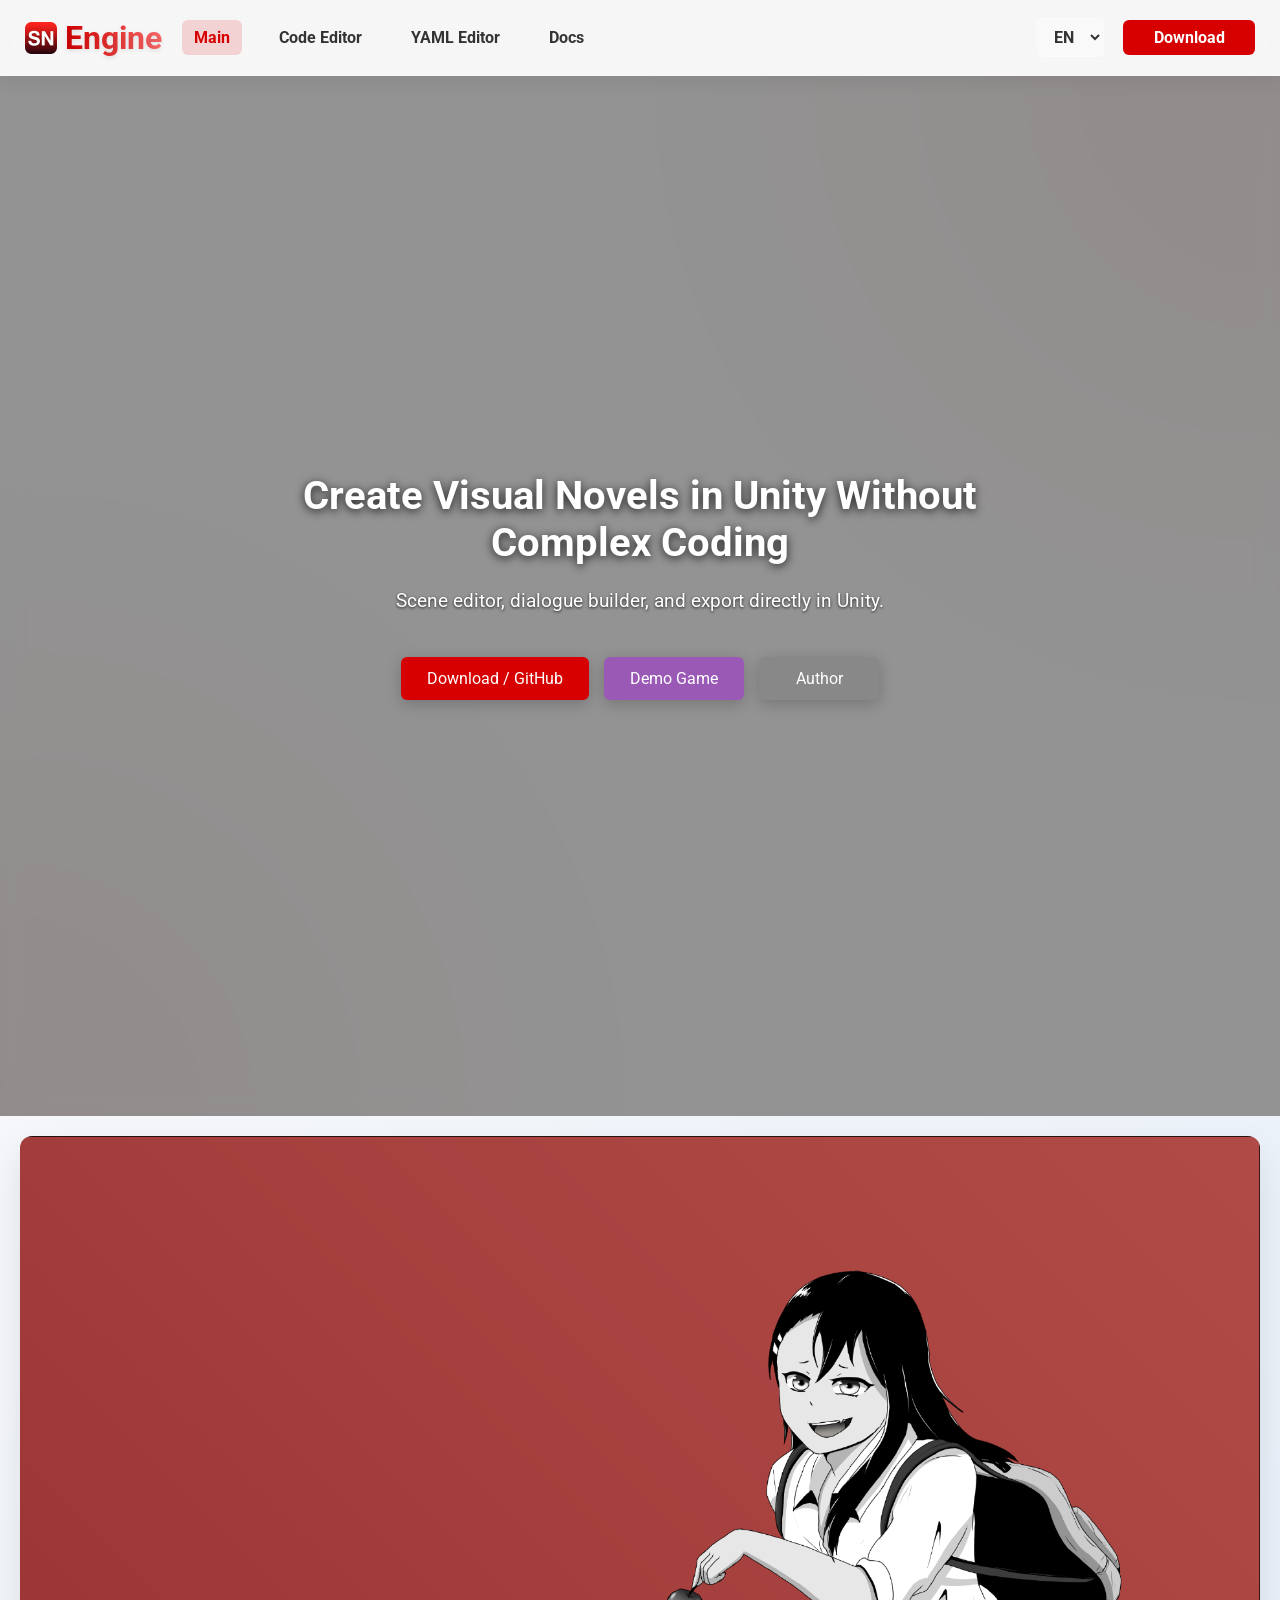
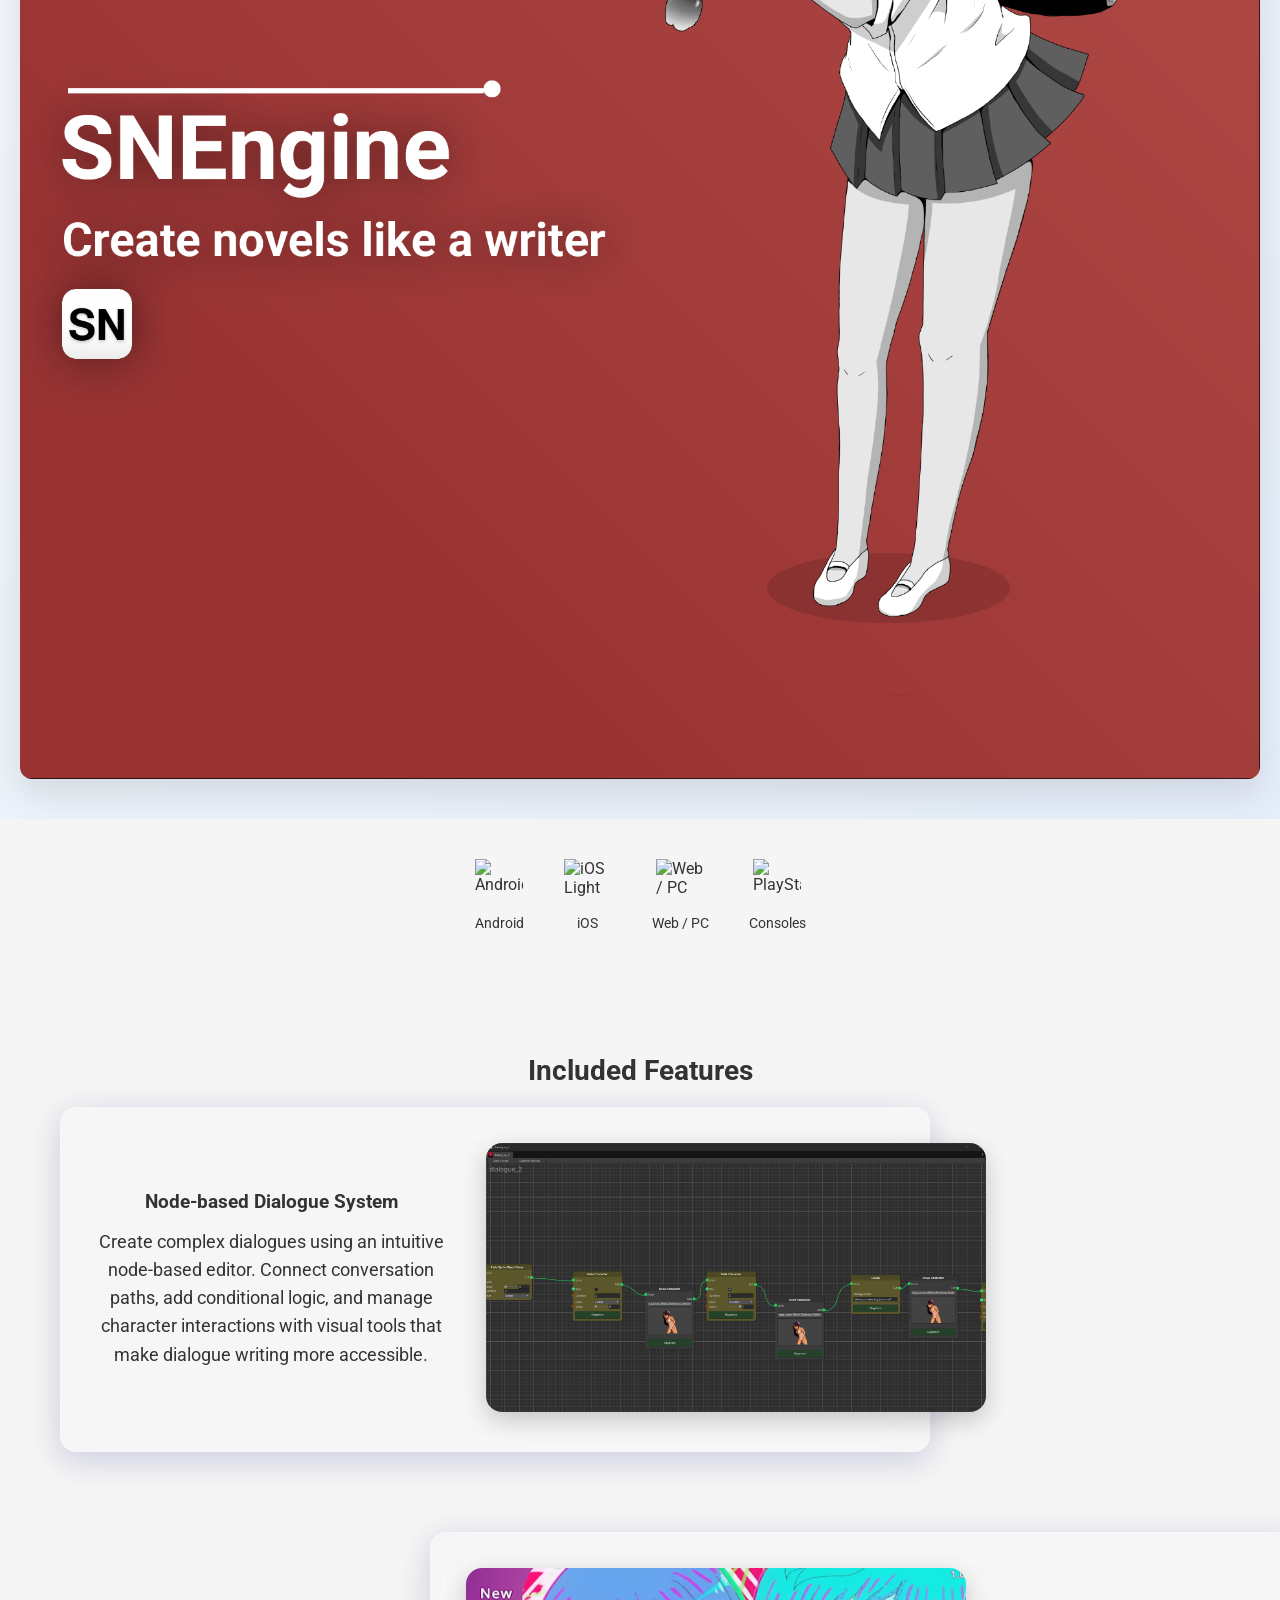
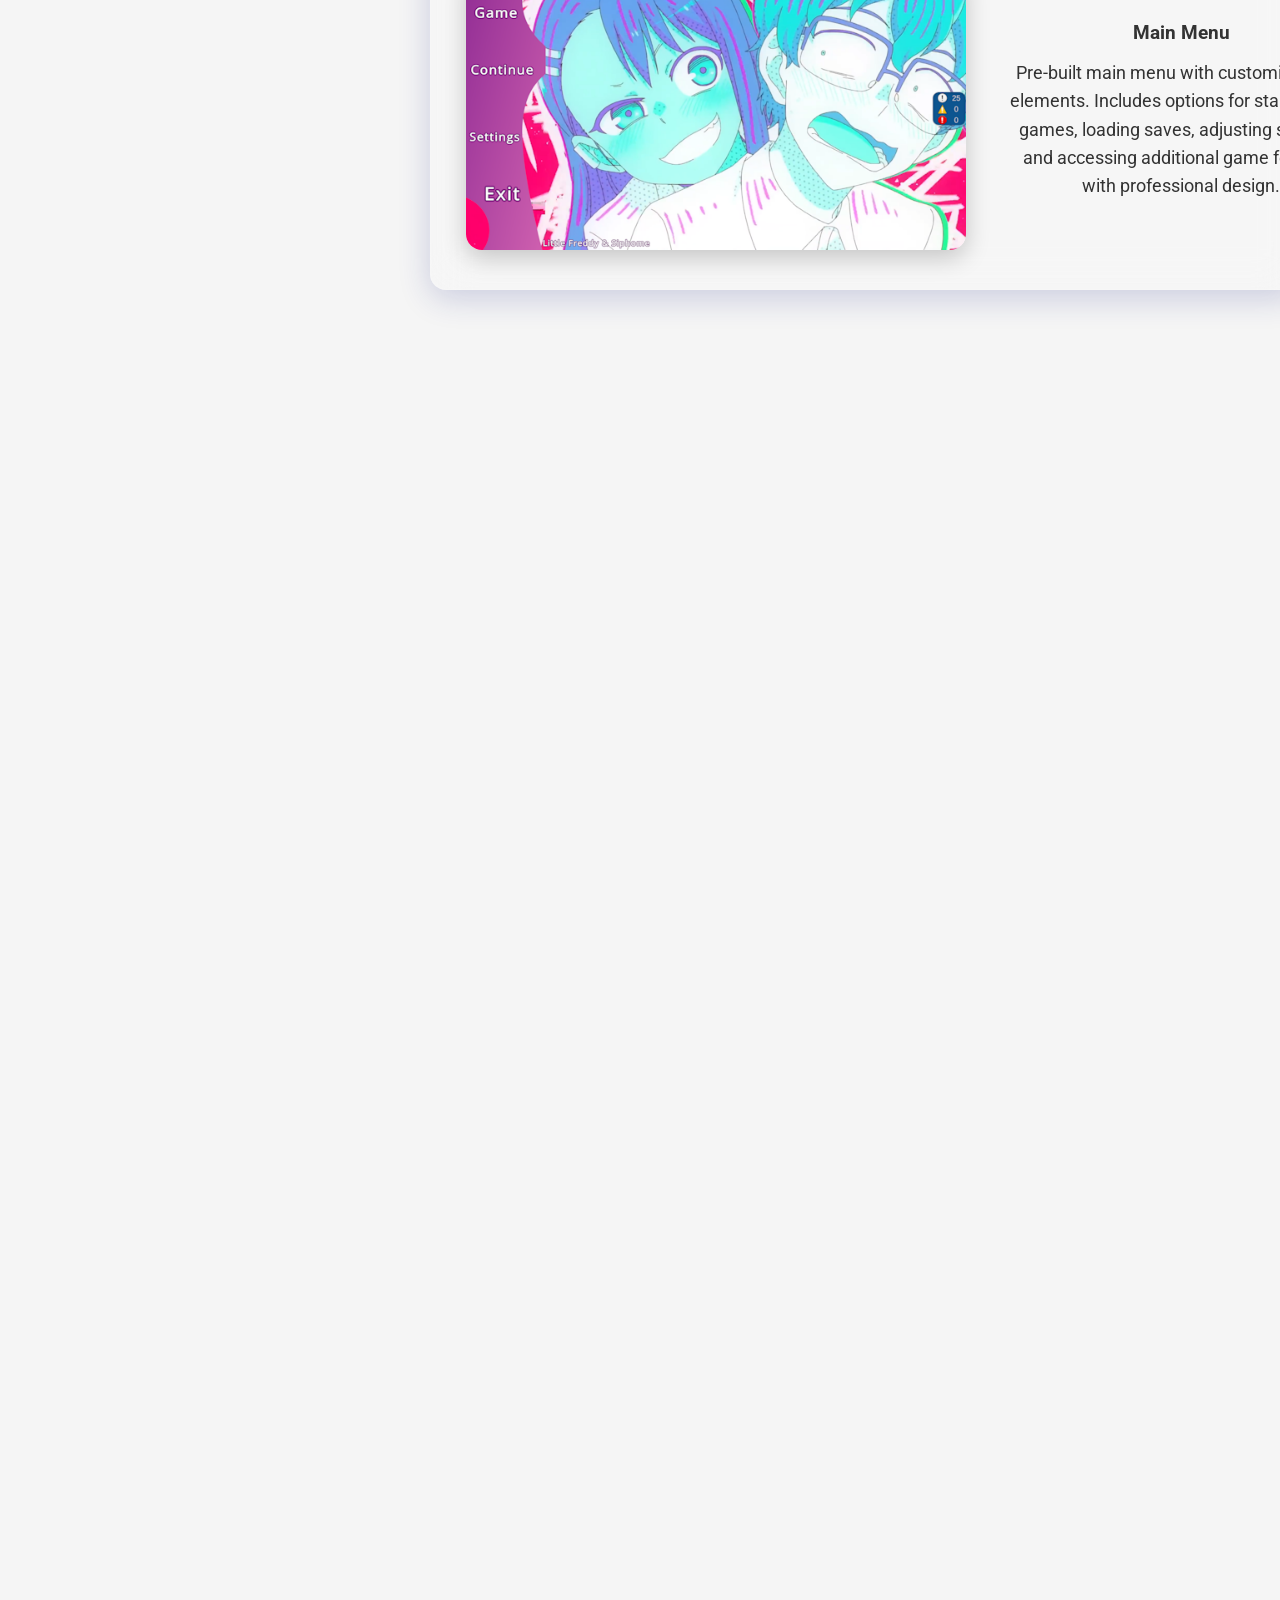
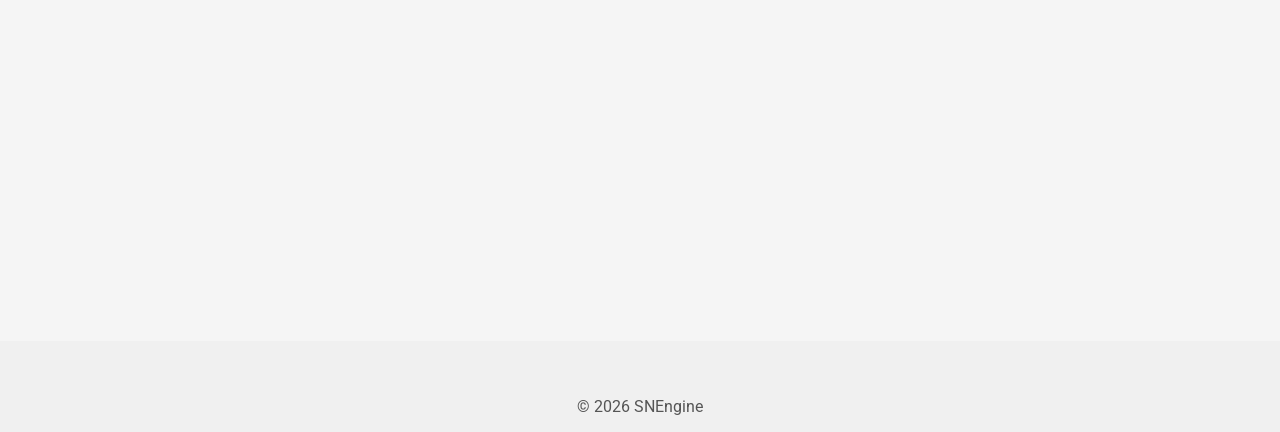
==== commit be4cf665: "updates" ====
--- a/index.html
+++ b/index.html
@@ -27,7 +27,7 @@
     <h2 data-i18n="hero_title">Create Visual Novels in Unity Without Complex Coding</h2>
     <p data-i18n="hero_subtitle">Scene editor, dialogue builder, and export directly in Unity.</p>
     <div class="hero-buttons">
-      <button class="cta" onclick="window.open('https://github.com/Siphoin/SNEngine', '_blank')" data-i18n="hero_cta_button">Download / GitHub</button>
+      <button class="cta" onclick="window.open('https://github.com/SNEngine/SNEngine/releases', '_blank')" data-i18n="hero_cta_button">Download / GitHub</button>
       <button class="cta demo-btn" onclick="window.open('https://github.com/Siphoin/Nagatoro-Novel-Game', '_blank')" data-i18n="hero_demo_button">Demo Game</button>
       <button class="author-btn" onclick="window.open('https://github.com/Siphoin', '_blank')" data-i18n="hero_author_button">Author</button>
     </div>
--- a/styles.css
+++ b/styles.css
@@ -702,15 +702,343 @@
 
 /* Purpose Content Styling */
 .purpose-content {
-    max-width: 800px;
+    max-width: 1400px;
     margin: 0 auto 40px;
     text-align: left;
     line-height: 1.8;
+    display: flex;
+    gap: 30px;
+    align-items: flex-start;
+}
+
+.purpose-content .fake-code-editor {
+    flex: 1.2;
+    min-width: 450px;
+    max-width: 700px;
+}
+
+.purpose-content .text-content {
+    flex: 1;
+    min-width: 350px;
+    padding-top: 20px;
 }
 
 .purpose-content p {
     margin: 15px 0;
-    padding: 15px 0;
+    padding: 0;
+}
+
+/* Fake Code Editor Styles */
+.fake-code-editor {
+    background: #1f1f1f;
+    border-radius: 8px;
+    padding: 20px;
+    font-family: 'Courier New', monospace;
+    color: #e8e8e8;
+    box-shadow: 0 8px 25px rgba(0,0,0,0.3);
+    border: 1px solid #3a3a3a;
+    overflow: hidden;
+    min-height: 400px;
+    height: auto;
+    opacity: 0;
+    animation: fadeIn 1s ease-out forwards;
+}
+
+/* Light mode adjustments for code editor */
+@media (prefers-color-scheme: light) {
+    .fake-code-editor {
+        background: #f8f8f8;
+        color: #24292f;
+        border: 1px solid #d0d7de;
+        box-shadow: 0 8px 25px rgba(0,0,0,0.05);
+    }
+
+    .code-header {
+        background: #f8f8f8;
+    }
+
+    .code-title {
+        color: #656d76;
+    }
+}
+
+/* Animation for fade-in effect */
+@keyframes fadeIn {
+    to {
+        opacity: 1;
+    }
+}
+
+/* Animation for typing effect */
+@keyframes typing {
+    from { width: 0; }
+    to { width: 100%; }
+}
+
+/* Cursor animation */
+@keyframes blink {
+    0%, 100% { opacity: 1; }
+    50% { opacity: 0; }
+}
+
+/* Cursor styling */
+.cursor {
+    display: inline-block;
+    width: 8px;
+    height: 1.2em;
+    background-color: #e8e8e8;
+    vertical-align: middle;
+    margin-left: 2px;
+    animation: blink 1s infinite;
+}
+
+/* Mouse cursor indicator */
+.mouse-cursor {
+    position: absolute;
+    width: 10px;
+    height: 1.2em;
+    background-color: white;
+    z-index: 1000;
+    pointer-events: none;
+    transition: left 0.03s linear, top 0.03s linear, opacity 0.3s ease, transform 0.3s ease;
+}
+
+/* Light mode cursor */
+@media (prefers-color-scheme: light) {
+    .mouse-cursor {
+        background-color: black;
+    }
+}
+
+/* Blink animation for cursor */
+@keyframes blink {
+    0%, 100% { opacity: 1; }
+    50% { opacity: 0; }
+}
+
+/* Responsive adjustments */
+@media (max-width: 1024px) {
+    .purpose-content {
+        max-width: 95%;
+    }
+
+    .purpose-content .fake-code-editor {
+        min-width: 350px;
+        max-width: 500px;
+    }
+}
+
+@media (max-width: 768px) {
+    .purpose-content {
+        flex-direction: column;
+        gap: 20px;
+    }
+
+    .purpose-content .fake-code-editor {
+        min-width: 100%;
+        max-width: 100%;
+        order: 2; /* Show code editor below text on mobile */
+        padding: 12px; /* Reduce padding on mobile */
+    }
+
+    .purpose-content .text-content {
+        order: 1;
+        min-width: 100%;
+    }
+
+    /* Adjust code editor for mobile */
+    .code-lines {
+        font-size: 12px; /* Standard font for mobile */
+        padding-left: 22px;
+        overflow-x: auto; /* Allow horizontal scrolling for long lines */
+        white-space: nowrap; /* Prevent line wrapping */
+    }
+
+    .line-number::before {
+        width: 20px;
+        font-size: 11px;
+    }
+
+    .code-content {
+        margin-left: 4px; /* Standard margin on mobile */
+        font-size: 12px;
+        white-space: pre; /* Preserve whitespace */
+    }
+
+    /* Make sure the editor fits well on mobile */
+    .fake-code-editor {
+        font-size: 12px;
+    }
+}
+
+@media (max-width: 480px) {
+    .purpose-content .fake-code-editor {
+        min-width: 100%;
+        max-width: 100%;
+        padding: 10px;
+        font-size: 12px; /* Standard font on very small screens */
+    }
+
+    .code-lines {
+        padding-left: 18px;
+        font-size: 12px;
+        overflow-x: auto; /* Allow horizontal scrolling for long lines */
+        white-space: nowrap; /* Prevent line wrapping */
+    }
+
+    .line-number::before {
+        width: 18px;
+        font-size: 11px;
+    }
+
+    .code-content {
+        font-size: 12px;
+        margin-left: 3px;
+        white-space: pre; /* Preserve whitespace */
+    }
+
+    .code-header {
+        font-size: 12px;
+        padding: 6px 8px;
+    }
+
+    .code-dot {
+        width: 8px;
+        height: 8px;
+    }
+
+    .code-title {
+        font-size: 12px;
+    }
+}
+
+.code-header {
+    display: flex;
+    justify-content: space-between;
+    align-items: center;
+    margin-bottom: 15px;
+    padding-bottom: 10px;
+    border-bottom: 1px solid #3a3a3a;
+    position: sticky;
+    top: 0;
+    background: #1f1f1f;
+    z-index: 10;
+}
+
+/* Light mode adjustment for code header */
+@media (prefers-color-scheme: light) {
+    .code-header {
+        background: #f5f5f5;
+        border-bottom: 1px solid #ccc;
+    }
+}
+
+.code-title {
+    font-size: 14px;
+    color: #999;
+    font-weight: bold;
+}
+
+.code-controls {
+    display: flex;
+    gap: 8px;
+}
+
+.code-dot {
+    width: 12px;
+    height: 12px;
+    border-radius: 50%;
+}
+
+.code-dot-red { background: #ff5f56; }
+.code-dot-yellow { background: #ffbd2e; }
+.code-dot-green { background: #27c93f; }
+
+.code-lines {
+    counter-reset: line-number;
+    padding-left: 40px;
+    position: relative;
+    font-family: 'Courier New', monospace;
+    tab-size: 4;
+}
+
+.code-line {
+    min-height: 24px;
+    line-height: 1.5;
+    font-family: 'Courier New', monospace;
+    display: flex;
+    align-items: flex-start;
+}
+
+.code-content {
+    flex: 1;
+    white-space: pre;
+    display: inline-block;
+    margin-left: 10px; /* Add margin to prevent overlap with line numbers */
+}
+
+.line-number::before {
+    counter-increment: line-number;
+    content: counter(line-number);
+    display: inline-block;
+    width: 30px;
+    color: #666;
+    margin-right: 15px;
+    text-align: right;
+    user-select: none;
+    flex: none;
+}
+
+/* Hide line numbers for empty lines - fallback approach */
+.code-line.empty-line .line-number::before {
+    content: "";
+    width: 0;
+    margin-right: 0;
+}
+
+/* CSS variables for syntax highlighting */
+:root {
+    /* Dark theme colors */
+    --comment-color: #608b4e;
+    --directive-color: #61afef;
+    --keyword-color: #ff6b6b;
+    --function-color: #56b6c2;
+    --parameter-color: #ffd700;
+    --dialogue-color: #abb2bf;
+    --string-color: #abb2bf;
+    --yaml-key-color: #d19a66;
+    --yaml-value-color: #98c379;
+    --line-number-color: #666;
+}
+
+@media (prefers-color-scheme: light) {
+    :root {
+        /* Light theme colors */
+        --comment-color: #6a737d;
+        --directive-color: #0550ae;
+        --keyword-color: #cf222e;
+        --function-color: #8250df;
+        --parameter-color: #953800;
+        --dialogue-color: #0a3069;
+        --string-color: #0a3069;
+        --yaml-key-color: #803378;
+        --yaml-value-color: #0550ae;
+        --line-number-color: #6e7781;
+    }
+}
+
+.code-comment { color: var(--comment-color); }
+.code-directive { color: var(--directive-color); font-weight: bold; }
+.code-keyword { color: var(--keyword-color); font-weight: bold; }
+.code-function { color: var(--function-color); font-weight: bold; }
+.code-parameter { color: var(--parameter-color); font-weight: bold; }
+.code-dialogue { color: var(--dialogue-color); }
+.code-string { color: var(--string-color); }
+.code-key { color: var(--yaml-key-color); font-weight: bold; } /* YAML keys */
+.code-value { color: var(--yaml-value-color); } /* YAML values */
+
+.line-number::before {
+    color: var(--line-number-color);
 }
 
 /* File Types Grid */
@@ -1034,6 +1362,18 @@
 }
 
 .feature-card.visible {
+    opacity: 1;
+    transform: translateY(0);
+}
+
+/* Reveal animation for sections */
+.section.reveal {
+    opacity: 0;
+    transform: translateY(20px);
+    transition: opacity 0.6s ease, transform 0.6s ease;
+}
+
+.section.reveal.visible {
     opacity: 1;
     transform: translateY(0);
 }
@@ -1459,3 +1799,4 @@
         height: 100%;
     }
 }
+
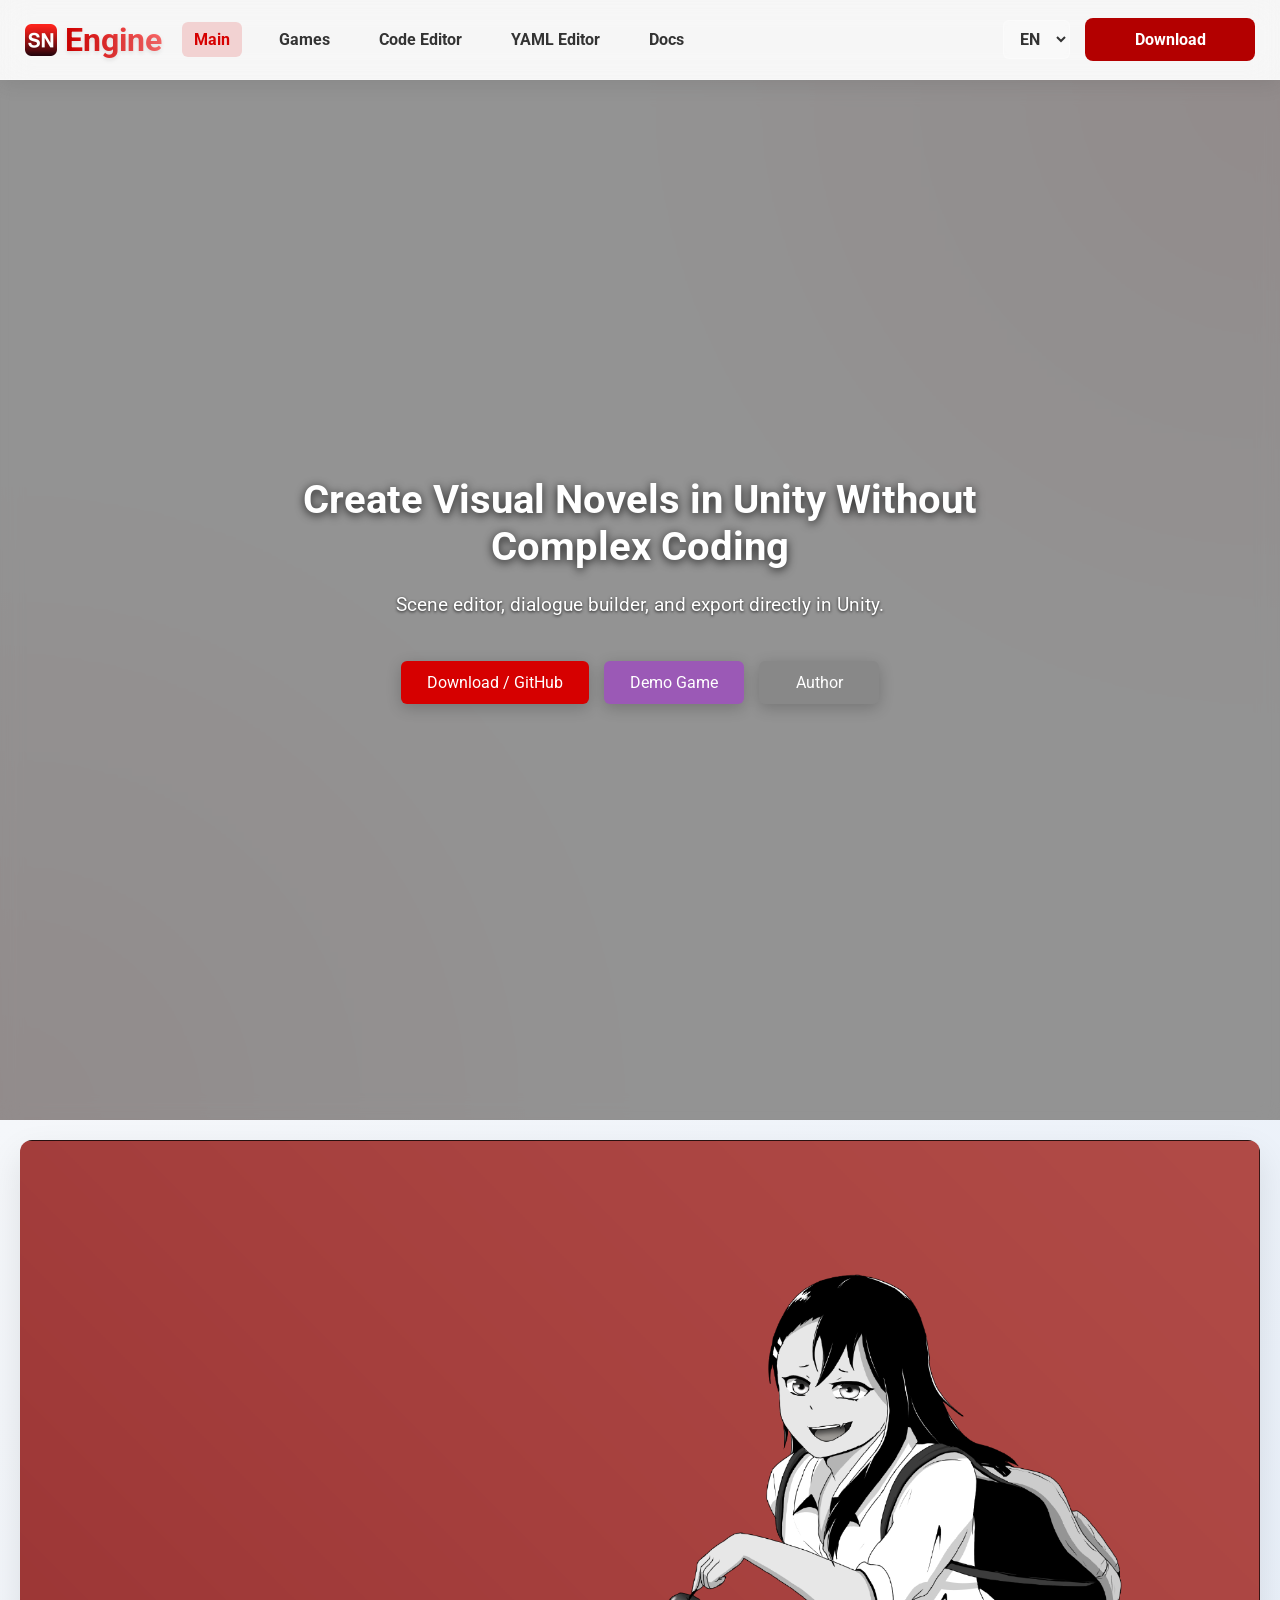
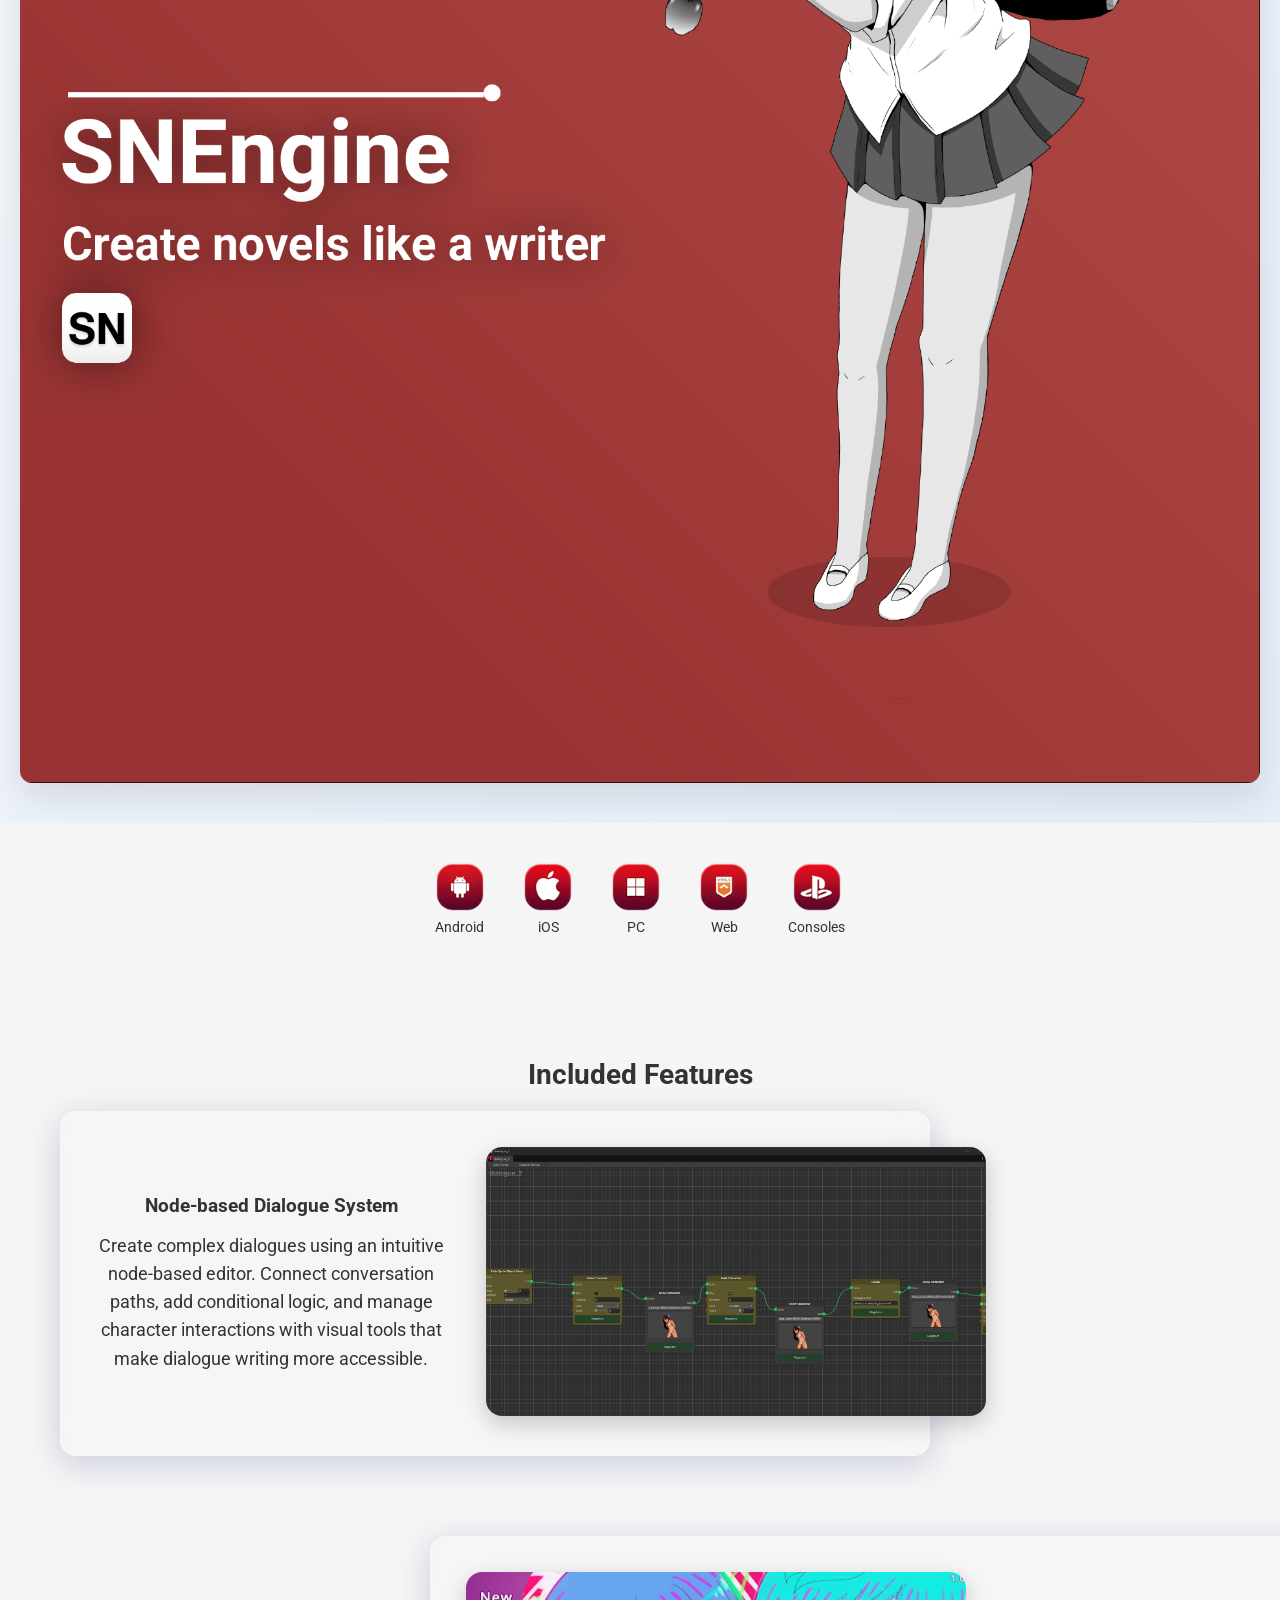
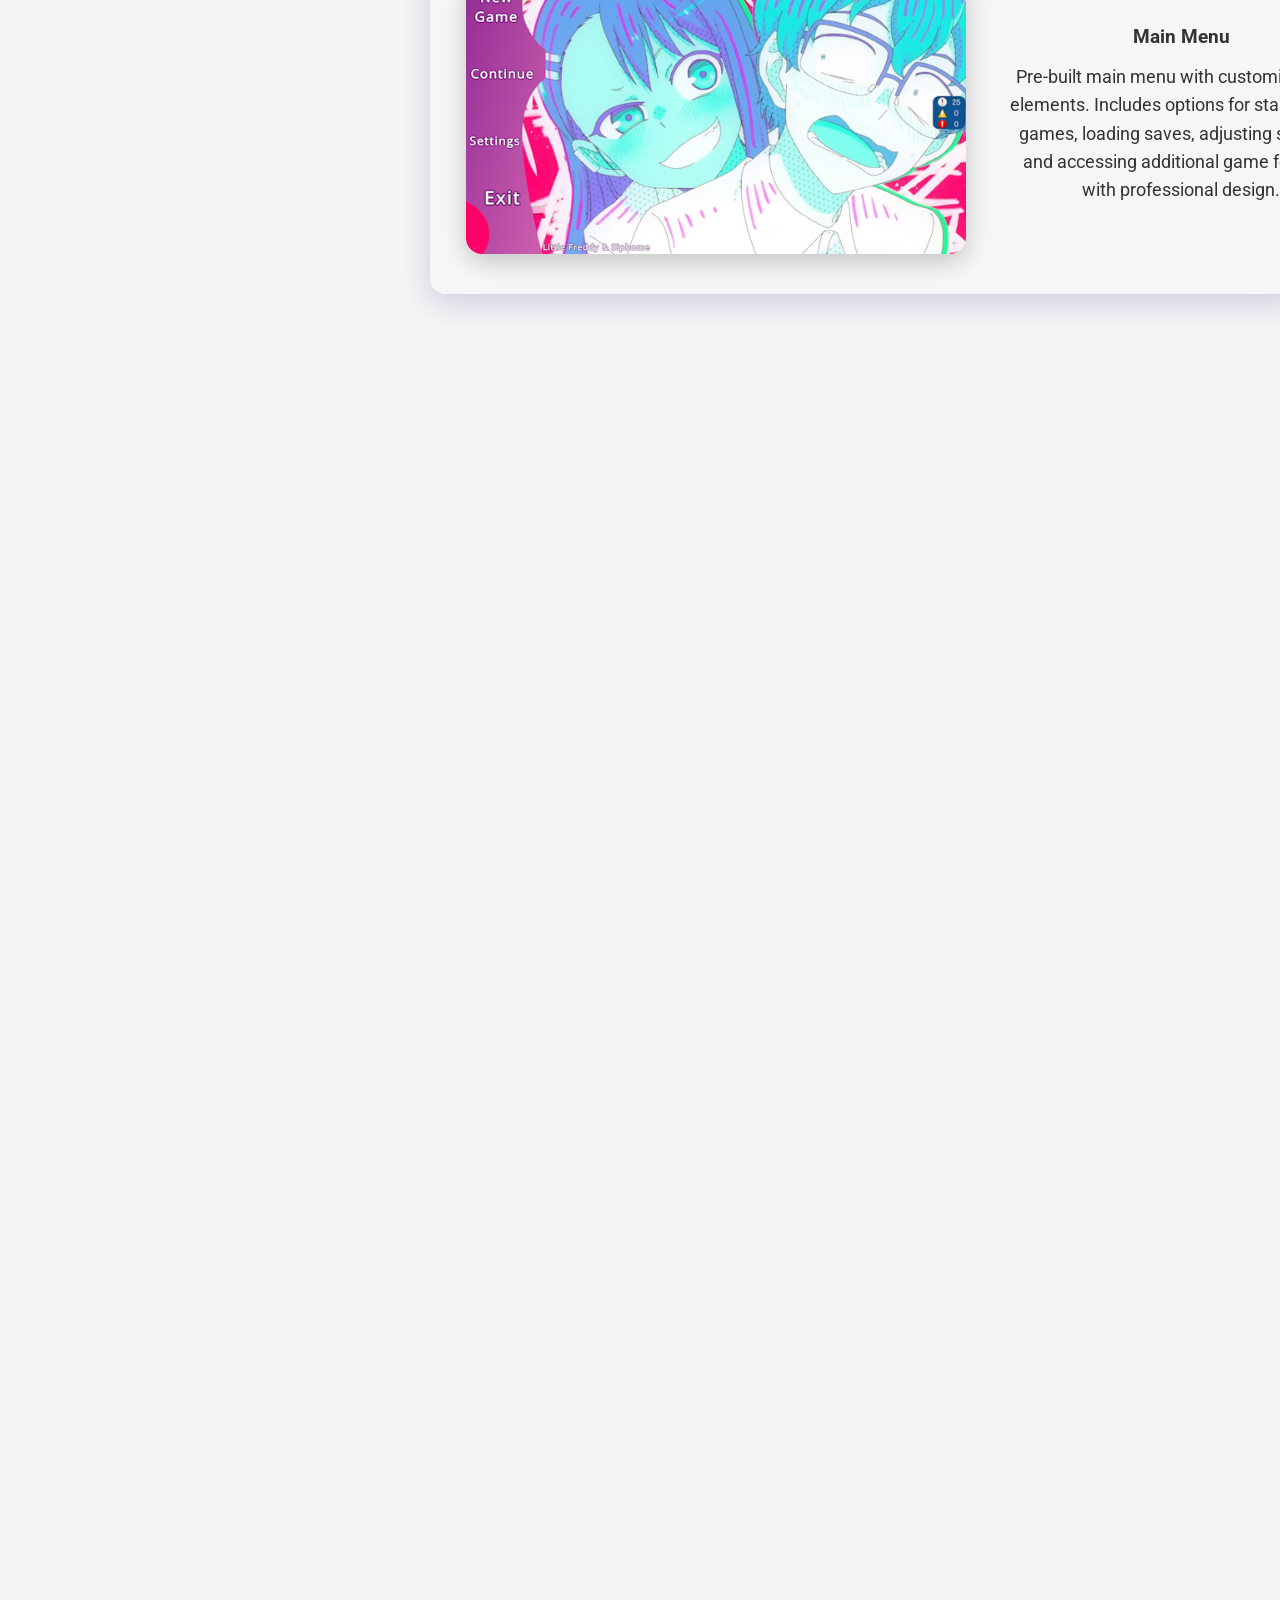
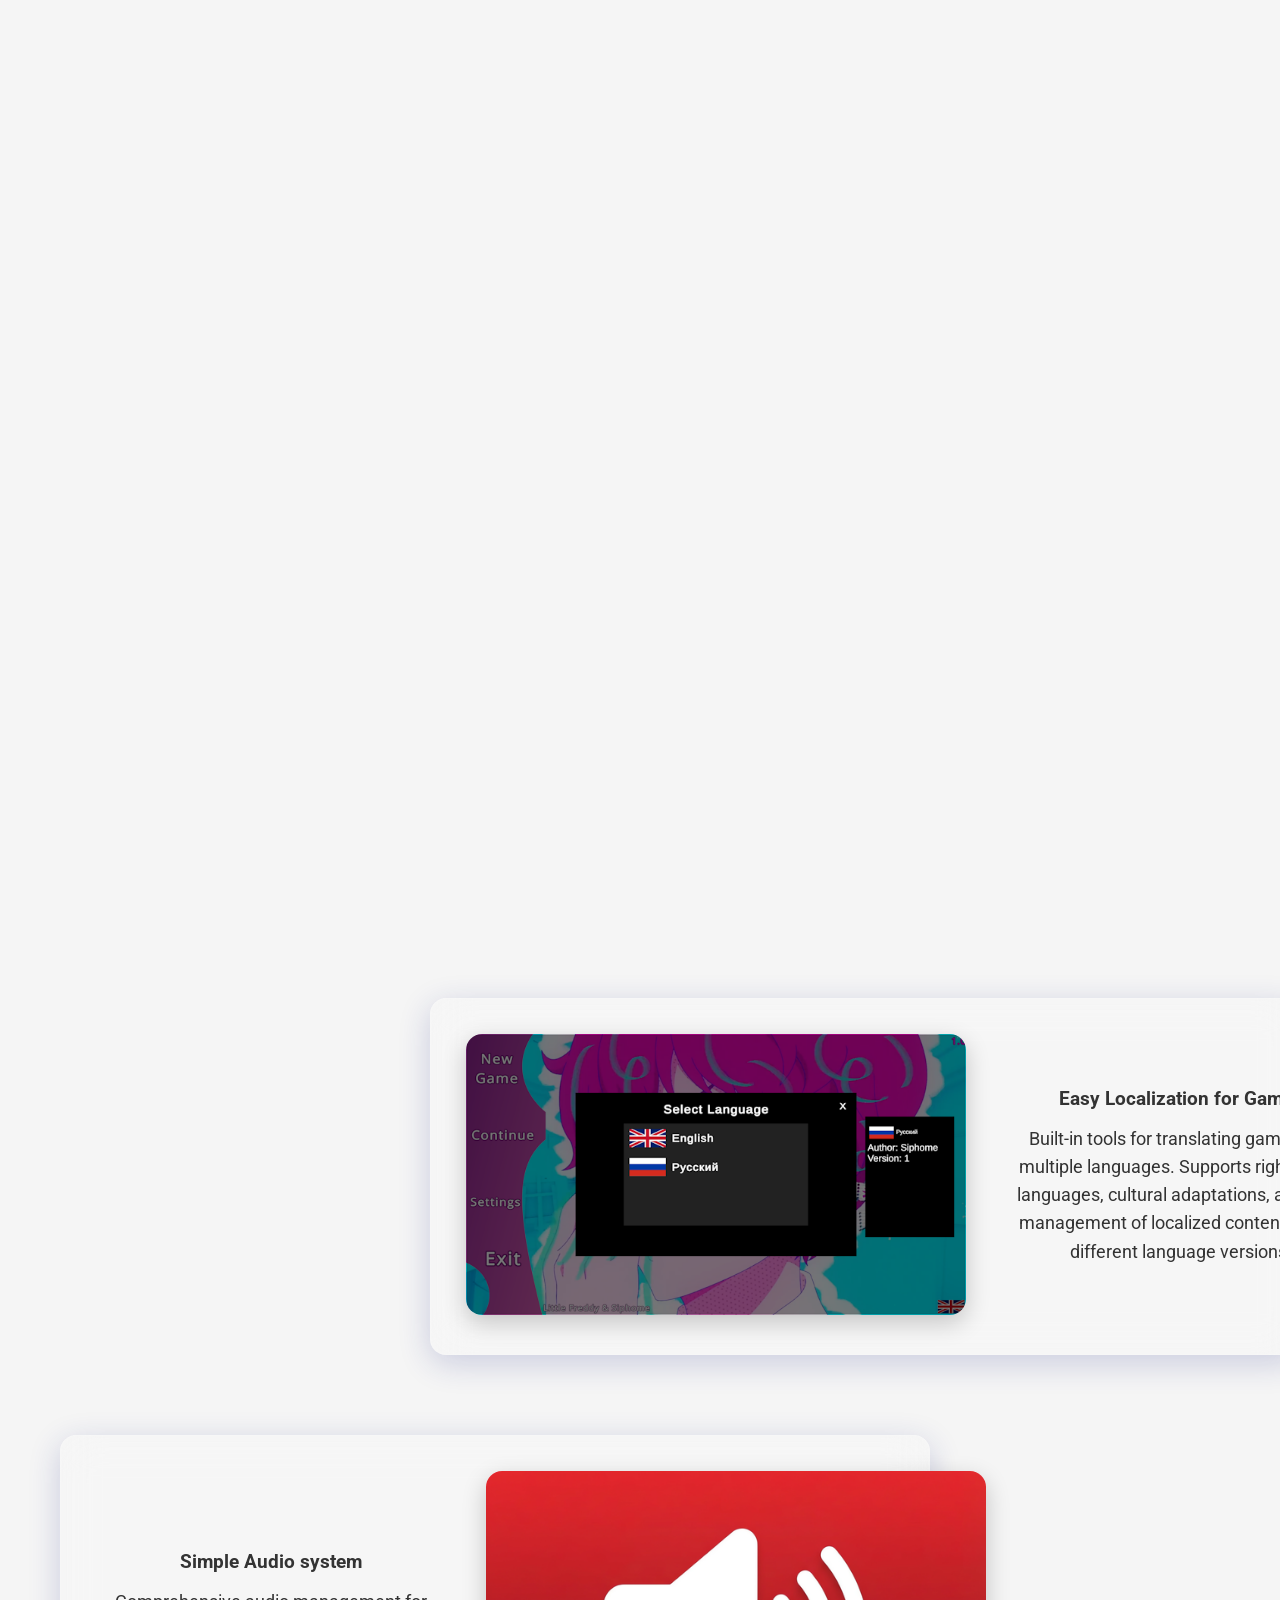
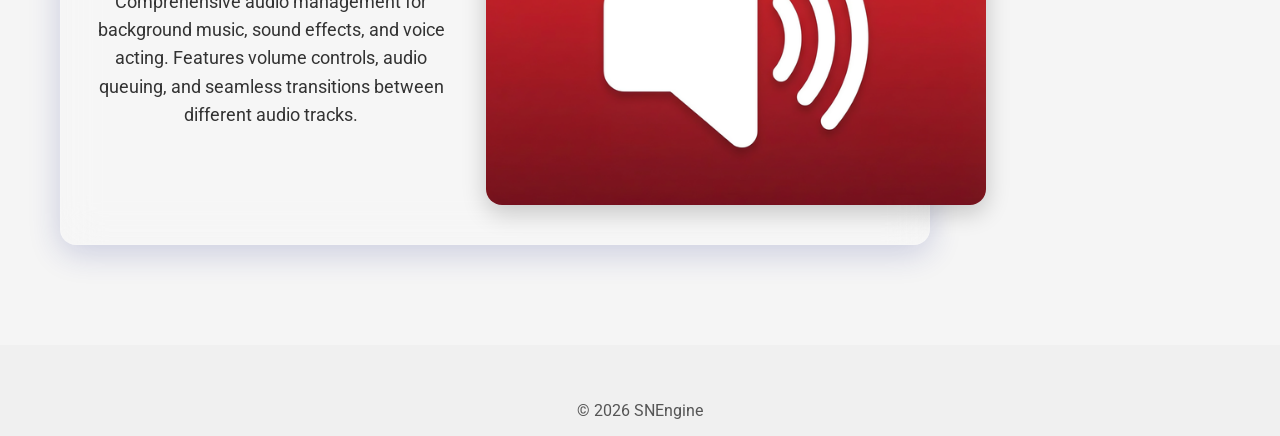
==== commit 47376131: "updates" ====
--- a/index.html
+++ b/index.html
@@ -45,14 +45,18 @@
       <span data-i18n="platform_android">Android</span>
     </div>
     <div class="platform">
-      <img class="ios-light" src="images/ios-light.png" alt="iOS Light">
-      <img class="ios-dark" src="images/ios-dark.png" alt="iOS Dark">
+      <img src="images/ios.png" alt="iOS">
       <span data-i18n="platform_ios">iOS</span>
     </div>
     <div class="platform">
-      <img src="images/web.png" alt="Web / PC">
-      <span data-i18n="platform_web">Web / PC</span>
+      <img src="images/pc.png" alt="PC">
+      <span data-i18n="platform_pc">PC</span>
     </div>
+    <div class="platform">
+      <img src="images/web.png" alt="Web">
+      <span data-i18n="platform_web">Web</span>
+     </div>
+
     <div class="platform">
       <img src="images/playstation.png" alt="PlayStation">
       <span data-i18n="platform_consoles">Consoles</span>
--- a/styles.css
+++ b/styles.css
@@ -65,6 +65,12 @@
     display: flex;
     justify-content: space-between;
     align-items: center;
+}
+
+.header-right {
+    display: flex;
+    align-items: center;
+    gap: 15px; /* Add consistent spacing between elements */
 }
 
 .header.scrolled {
@@ -1443,14 +1449,9 @@
     .cta:hover { background: #d60000; }
     .demo-btn { background-color: #8e44ad; }
     .demo-btn:hover { background-color: #9b59b6; }
-    .ios-light { display: none; }
-    .ios-dark { display: inline; }
 }
 
 /* Light mode */
-@media (prefers-color-scheme: light) {
-    .ios-light { display: inline; }
-    .ios-dark { display: none; }
 
     /* Light mode hero */
     .hero {
@@ -1547,20 +1548,29 @@
         }
     }
 
+    /* On desktop, ensure navigation is properly displayed */
+    @media (min-width: 769px) {
+        .nav {
+            display: flex !important;
+        }
+    }
+
     /* Hide navigation links by default on mobile */
-    .nav {
-        display: none;
-        position: absolute;
-        top: 70px;
-        left: 0;
-        right: 0;
-        background: rgba(255, 255, 255, 0.95);
-        backdrop-filter: blur(10px);
-        border-bottom: 1px solid rgba(255, 255, 255, 0.2);
-        flex-direction: column;
-        padding: 20px 0;
-        box-shadow: 0 4px 20px rgba(0,0,0,0.1);
-        z-index: 99; /* Lower z-index to ensure burger menu stays on top */
+    @media (max-width: 768px) {
+        .nav {
+            display: none;
+            position: absolute;
+            top: 70px;
+            left: 0;
+            right: 0;
+            background: rgba(255, 255, 255, 0.95);
+            backdrop-filter: blur(10px);
+            border-bottom: 1px solid rgba(255, 255, 255, 0.2);
+            flex-direction: column;
+            padding: 20px 0;
+            box-shadow: 0 4px 20px rgba(0,0,0,0.1);
+            z-index: 99; /* Lower z-index to ensure burger menu stays on top */
+        }
     }
 
     /* Light mode for mobile menu */
@@ -1800,3 +1810,455 @@
     }
 }
 
+/* Games Section Styles */
+.games-section {
+    padding: 100px 20px; /* Первый параметр — отступ сверху и СНИЗУ */
+    text-align: center;
+    /* margin: 40px 0;  <-- уберите это */
+}
+
+.games-grid {
+    display: grid;
+    grid-template-columns: repeat(auto-fill, minmax(300px, 1fr));
+    gap: 40px; /* Увеличиваем зазор между строками и колонками здесь */
+    width: 90%;
+    max-width: 1200px;
+    margin: 0 auto;
+}
+
+.game-card {
+    background: rgba(255, 255, 255, 0.05);
+    border-radius: 16px;
+    overflow: hidden;
+    transition: all 0.3s ease;
+    backdrop-filter: blur(10px);
+    border: 1px solid rgba(255, 255, 255, 0.1);
+    display: flex;
+    flex-direction: column;
+    height: 100%;
+}
+
+.game-card.released {
+    border: 1px solid rgba(46, 204, 113, 0.3);
+}
+
+.game-card.pre-release {
+    border: 1px solid rgba(241, 196, 15, 0.3);
+}
+
+.game-card.in-development {
+    border: 1px solid rgba(52, 152, 219, 0.3);
+}
+
+.game-card:hover {
+    transform: translateY(-5px);
+    box-shadow: 0 12px 30px rgba(0,0,0,0.2);
+    background: rgba(255, 255, 255, 0.15);
+}
+
+.game-header {
+    display: flex;
+    justify-content: space-between;
+    align-items: flex-start;
+    margin-bottom: 15px;
+}
+
+.game-title {
+    margin: 0;
+    font-size: 1.4em;
+    color: #d60000;
+    font-family: 'Roboto', Arial, sans-serif;
+    flex-grow: 1;
+    min-width: 200px; /* Чтобы заголовок не сжимался слишком сильно */
+}
+
+.title-status-container {
+    display: flex;
+    flex-direction: column;
+    align-items: center;
+    gap: 8px; /* Небольшой зазор между заголовком и статусом */
+    width: 100%;
+}
+
+.status-badge {
+    padding: 4px 10px;
+    border-radius: 20px;
+    font-size: 0.8em;
+    font-weight: bold;
+    text-transform: uppercase;
+    display: inline-block;
+    margin-bottom: 0; /* Убираем нижний отступ, так как теперь используется gap */
+    transition: all 0.3s ease;
+}
+
+.status-released {
+    background: rgba(46, 204, 113, 0.2);
+    color: #2ecc71;
+    border: 1px solid rgba(46, 204, 113, 0.3);
+}
+
+.status-pre-release {
+    background: rgba(241, 196, 15, 0.2);
+    color: #f1c40f;
+    border: 1px solid rgba(241, 196, 15, 0.3);
+}
+
+.status-in-development {
+    background: rgba(52, 152, 219, 0.2);
+    color: #3498db;
+    border: 1px solid rgba(52, 152, 219, 0.3);
+}
+
+/* Additional status styles to handle variations */
+.status-in .development {  /* Handle "in development" split due to space */
+    background: rgba(52, 152, 219, 0.2);
+    color: #3498db;
+    border: 1px solid rgba(52, 152, 219, 0.3);
+}
+
+.status-planned {
+    background: rgba(155, 89, 182, 0.2);
+    color: #9b59b6;
+    border: 1px solid rgba(155, 89, 182, 0.3);
+}
+
+.status-cancelled {
+    background: rgba(231, 76, 60, 0.2);
+    color: #e74c3c;
+    border: 1px solid rgba(231, 76, 60, 0.3);
+}
+
+.status-beta {
+    background: rgba(243, 156, 18, 0.2);
+    color: #f39c12;
+    border: 1px solid rgba(243, 156, 18, 0.3);
+}
+
+/* Fallback for any undefined status */
+.status-badge:not(.status-released):not(.status-pre-release):not(.status-in-development):not(.status-planned):not(.status-cancelled):not(.status-beta) {
+    background: rgba(149, 165, 166, 0.2);
+    color: #7f8c8d;
+    border: 1px solid rgba(149, 165, 166, 0.3);
+}
+
+/* Light theme adjustments for status badges */
+@media (prefers-color-scheme: light) {
+    .status-released {
+        background: rgba(46, 204, 113, 0.15);
+        color: #27ae60;
+        border: 1px solid rgba(46, 204, 113, 0.4);
+    }
+
+    .status-pre-release {
+        background: rgba(241, 196, 15, 0.15);
+        color: #d35400;
+        border: 1px solid rgba(241, 196, 15, 0.4);
+    }
+
+    .status-in-development {
+        background: rgba(52, 152, 219, 0.15);
+        color: #2980b9;
+        border: 1px solid rgba(52, 152, 219, 0.4);
+    }
+
+    .status-planned {
+        background: rgba(155, 89, 182, 0.15);
+        color: #8e44ad;
+        border: 1px solid rgba(155, 89, 182, 0.4);
+    }
+
+    .status-cancelled {
+        background: rgba(231, 76, 60, 0.15);
+        color: #c0392b;
+        border: 1px solid rgba(231, 76, 60, 0.4);
+    }
+
+    .status-beta {
+        background: rgba(243, 156, 18, 0.15);
+        color: #d35400;
+        border: 1px solid rgba(243, 156, 18, 0.4);
+    }
+
+    /* Fallback for any undefined status in light theme */
+    .status-badge:not(.status-released):not(.status-pre-release):not(.status-in-development):not(.status-planned):not(.status-cancelled):not(.status-beta) {
+        background: rgba(149, 165, 166, 0.15);
+        color: #7f8c8d;
+        border: 1px solid rgba(149, 165, 166, 0.4);
+    }
+}
+
+.card-content {
+    padding: 25px;
+    display: flex;
+    flex-direction: column;
+    flex-grow: 1;
+    text-align: center; /* Центрируем текст внутри */
+    min-height: 350px; /* Установим минимальную высоту для согласованности */
+}
+
+.card-header {
+    display: flex;
+    justify-content: center;
+    align-items: flex-start;
+    margin-bottom: 15px;
+    flex-wrap: wrap;
+}
+
+.game-preview {
+    margin: 15px 0 20px 0; /* Add bottom margin for spacing before next elements */
+    text-align: center;
+    width: 100%; /* Ensure full width */
+    order: 1; /* Ensure preview appears in the correct order in flex container */
+}
+
+.preview-image {
+    width: 100%;
+    height: 200px;
+    object-fit: cover;
+    display: block;
+    border-bottom: 1px solid rgba(255, 255, 255, 0.1);
+}
+
+.game-actions {
+    margin-top: auto;
+}
+
+.game-description {
+    margin: 10px 0 15px 0; /* Уменьшенные отступы сверху и снизу */
+    line-height: 1.6; /* Slightly increased line height for better readability */
+    color: #555;
+    flex-grow: 1;
+    text-align: left; /* Выравнивание текста по левому краю */
+}
+
+.game-platforms {
+    display: flex;
+    flex-wrap: wrap;
+    gap: 15px; /* Увеличиваем зазор между тегами платформ для компенсации вертикального расположения */
+    margin-bottom: 15px; /* Уменьшенный нижний отступ */
+    justify-content: center; /* Центрируем теги платформ */
+    align-self: stretch; /* Растягиваем по ширине родителя */
+}
+
+.platform-tag {
+    display: inline-flex;
+    flex-direction: column; /* Изменяем направление на вертикальное */
+    align-items: center;
+    gap: 5px; /* Увеличиваем зазор между иконкой и текстом для вертикального расположения */
+    background: rgba(214, 0, 0, 0.1);
+    border-radius: 20px;
+    padding: 5px 12px; /* Уменьшаем вертикальный отступ и увеличиваем горизонтальный */
+    min-width: 60px; /* Увеличиваем минимальную ширину */
+    font-size: 0.85em;
+    color: #d60000;
+}
+
+.platform-tag img {
+    width: 40px;
+    height: 40px;
+    vertical-align: middle;
+}
+
+.game-actions {
+    margin-top: auto;
+    display: flex;
+    justify-content: center;
+    align-self: stretch; /* Растягиваем по ширине родителя */
+}
+
+.download-btn {
+    display: block;
+    width: fit-content; /* Кнопка будет по размеру текста */
+    margin: auto auto 0 auto; /* auto слева и справа центрируют, margin-top: auto прижимает вниз */
+    background: #b30000;
+    color: white;
+    padding: 12px 35px;
+    border-radius: 8px;
+    text-decoration: none;
+    font-weight: bold;
+    transition: background 0.3s ease;
+    border: none;
+    cursor: pointer;
+    font-family: 'Roboto', Arial, sans-serif;
+    font-size: 16px;
+    font-weight: 600;
+}
+
+.download-btn:hover:not(:disabled) {
+    background: #d60000;
+    transform: translateY(-2px);
+    box-shadow: 0 4px 15px rgba(0, 0, 0, 0.2);
+}
+
+.download-btn:disabled {
+    background: #aaa;
+    cursor: not-allowed;
+}
+
+.download-btn.preorder {
+    background: #f1c40f;
+}
+
+.download-btn.preorder:hover {
+    background: #f39c12;
+}
+
+.no-platforms {
+    font-style: italic;
+    color: #999;
+}
+
+/* Dark mode adjustments for games section */
+@media (prefers-color-scheme: dark) {
+    .game-card {
+        background: rgba(50, 50, 50, 0.25);
+        border: 1px solid rgba(255, 255, 255, 0.08);
+        box-shadow: 0 8px 20px rgba(0,0,0,0.25);
+    }
+
+    .game-description {
+        color: #ccc;
+    }
+
+    .game-title {
+        color: #ff6b6b;
+    }
+
+    .platform-tag {
+        background: rgba(214, 0, 0, 0.15);
+        color: #ff6b6b;
+    }
+
+    .platform-tag img {
+        filter: invert(1); /* Invert colors to make icons appear white/light in dark mode */
+    }
+
+    .download-btn {
+        background: #b10000;
+        color: white;
+    }
+
+    .download-btn:hover:not(:disabled) {
+        background: #d60000;
+    }
+
+    .download-btn.preorder {
+        background: #f39c12;
+    }
+
+    .download-btn.preorder:hover {
+        background: #e67e22;
+    }
+}
+
+/* Mobile adjustments */
+@media (max-width: 768px) {
+    .games-section {
+        padding: 60px 15px 40px; /* Adjusted padding for mobile */
+        margin: 30px 0; /* Reduced margin for mobile */
+    }
+
+    .games-grid {
+        width: 95%;
+        grid-template-columns: 1fr;
+        gap: 25px; /* Increased gap for better spacing on mobile */
+    }
+
+    .game-card {
+        padding: 25px; /* Slightly reduced padding for mobile */
+        margin-bottom: 15px; /* Adjusted margin for mobile */
+    }
+
+    .game-header {
+        flex-direction: column;
+        gap: 10px;
+        align-items: flex-start;
+    }
+
+    .game-description {
+        margin: 12px 0 18px 0; /* Adjusted margins for mobile */
+    }
+
+    .game-title {
+        font-size: 1.3em;
+    }
+}
+
+
+/* Pagination Styles */
+.pagination {
+    display: flex;
+    justify-content: center;
+    align-items: center;
+    gap: 12px;
+    margin: 40px 0 20px 0; /* Add bottom margin for spacing below */
+    flex-wrap: wrap;
+}
+
+.pagination-btn {
+    padding: 10px 18px;
+    border: none;
+    background: rgba(255, 255, 255, 0.1);
+    color: #333;
+    border-radius: 8px;
+    cursor: pointer;
+    transition: all 0.3s ease;
+    font-family: 'Roboto', Arial, sans-serif;
+    font-size: 16px;
+    font-weight: 600;
+    min-width: 45px;
+    text-align: center;
+    backdrop-filter: blur(10px);
+    box-shadow: 0 4px 10px rgba(0, 0, 0, 0.1);
+}
+
+.pagination-btn:hover:not(.active) {
+    background: rgba(214, 0, 0, 0.2);
+    color: #d60000;
+    transform: translateY(-2px);
+}
+
+.pagination-btn.active {
+    background: #d60000;
+    color: white;
+    border: 1px solid rgba(214, 0, 0, 0.5);
+    box-shadow: 0 4px 15px rgba(214, 0, 0, 0.3);
+}
+
+.pagination-btn:disabled {
+    opacity: 0.5;
+    cursor: not-allowed;
+    transform: none;
+}
+
+/* Dark mode adjustments for pagination */
+@media (prefers-color-scheme: dark) {
+    .pagination-btn {
+        background: rgba(255, 255, 255, 0.1);
+        color: #ddd;
+    }
+
+    .pagination-btn:hover:not(.active) {
+        background: rgba(214, 0, 0, 0.3);
+        color: #ff6b6b;
+    }
+
+    .pagination-btn.active {
+        background: #d60000;
+        color: white;
+    }
+}
+
+/* Mobile adjustments for pagination */
+@media (max-width: 768px) {
+    .pagination {
+        gap: 8px;
+        margin: 35px 0 15px 0;
+    }
+    
+    .pagination-btn {
+        padding: 8px 14px;
+        font-size: 14px;
+        min-width: 40px;
+    }
+}
